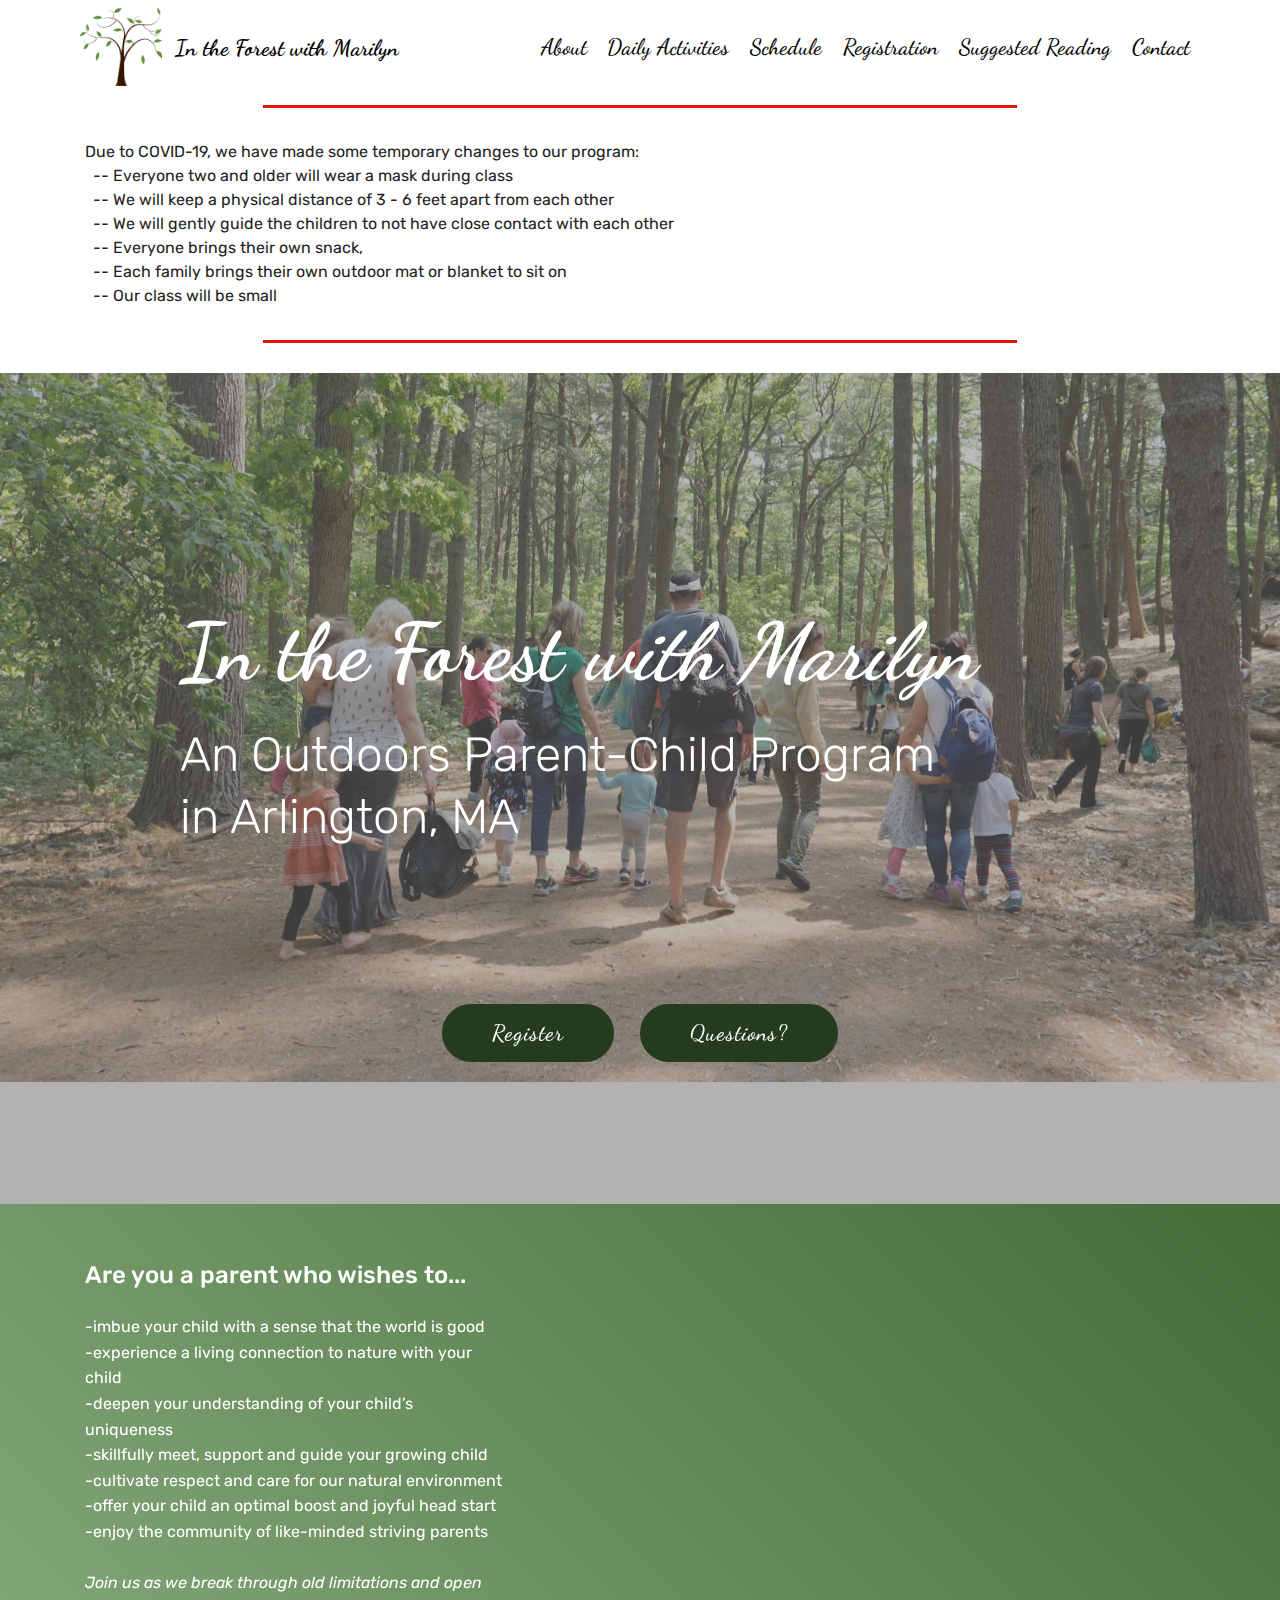
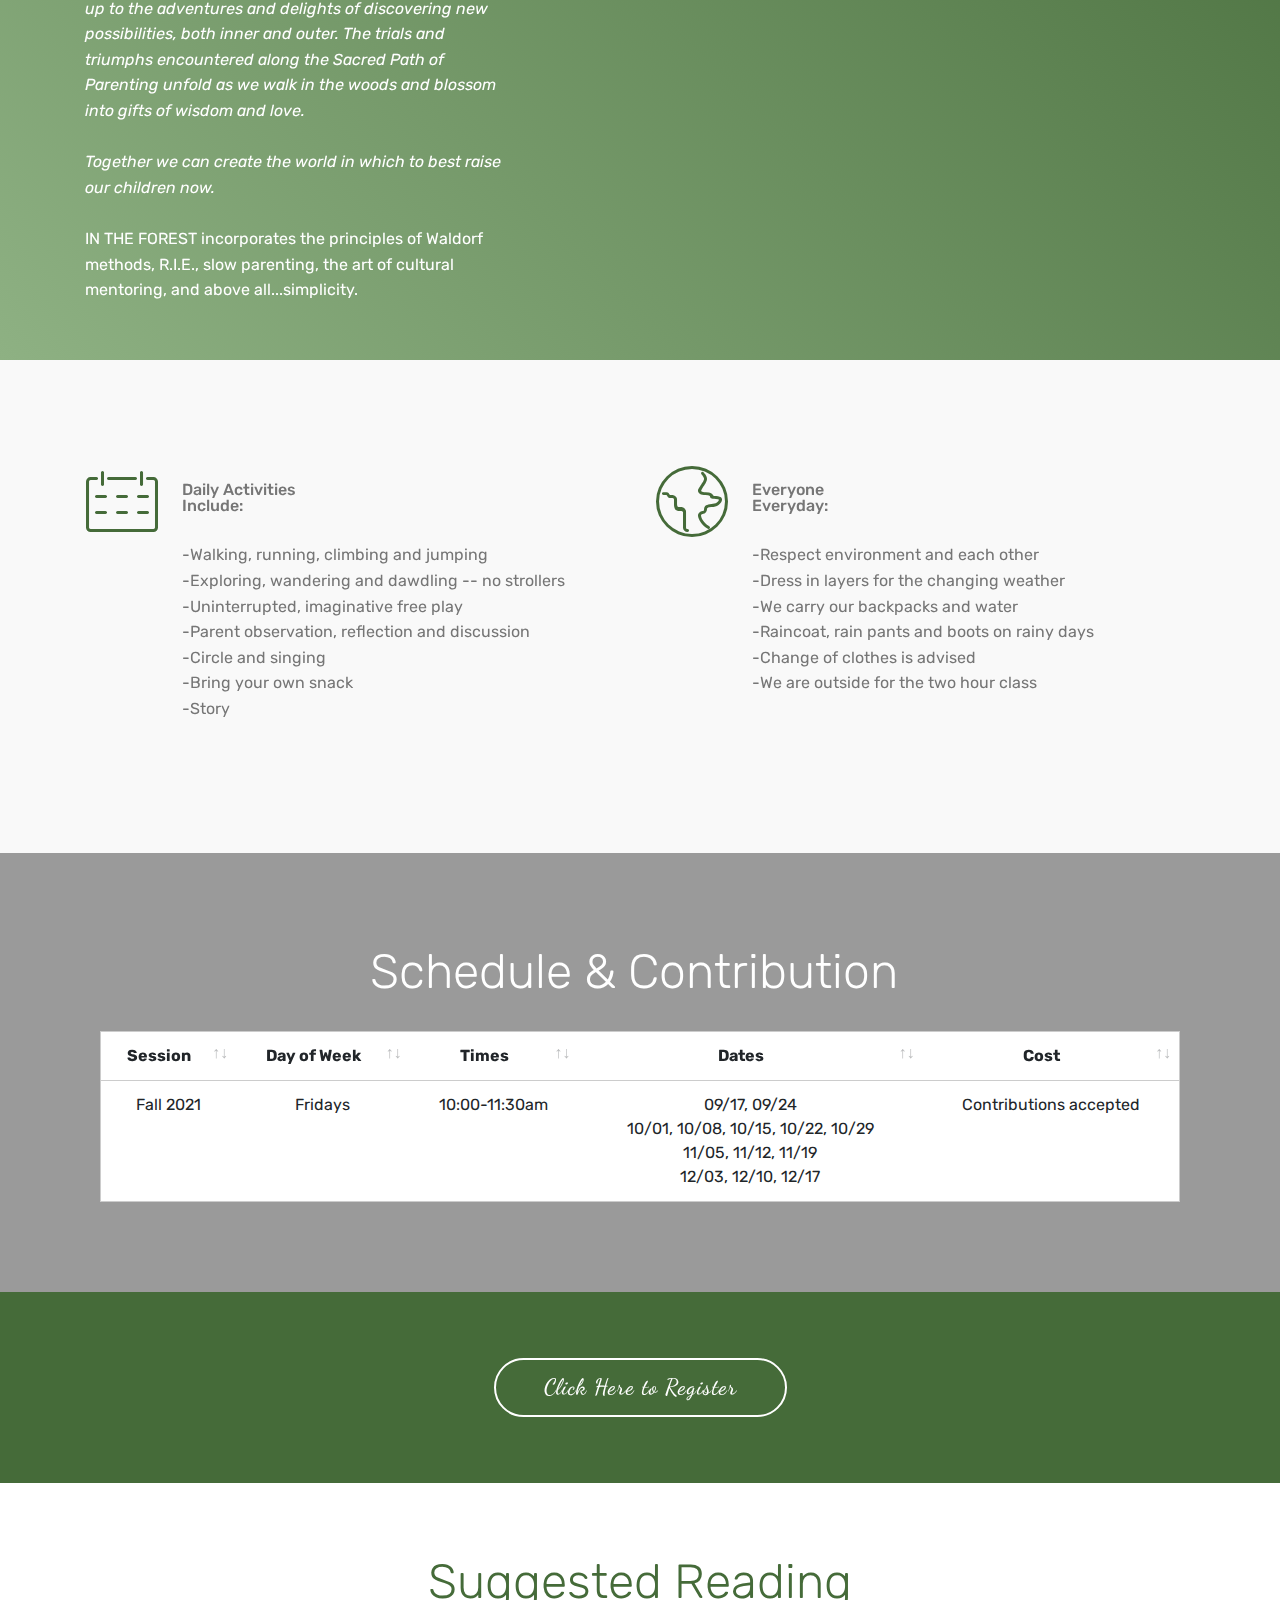
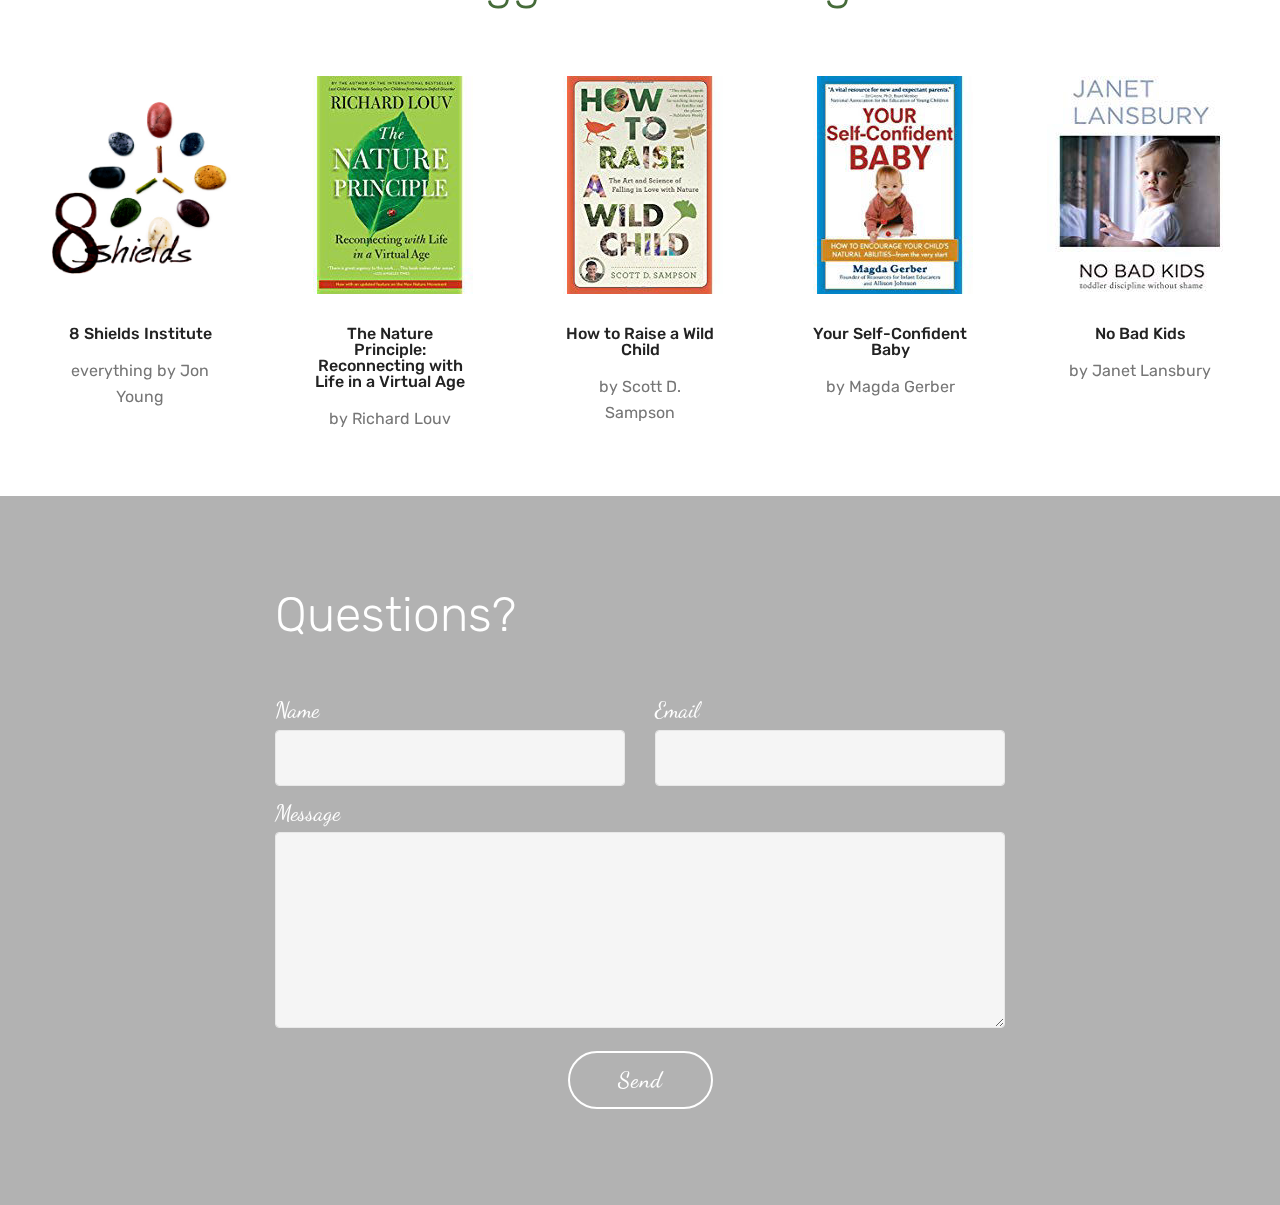
==== index.html @ 96f0786a "Add files via upload" ====
<!DOCTYPE html>
<html  >
<head>
  
  <meta charset="UTF-8">
  <meta http-equiv="X-UA-Compatible" content="IE=edge">
  
  <meta name="viewport" content="width=device-width, initial-scale=1, minimum-scale=1">
  <link rel="shortcut icon" href="assets/images/family-tree-drawing-free-59-198x189.png" type="image/x-icon">
  <meta name="description" content="">
  
  
  <title>In the Forest with Marilyn</title>
  <link rel="stylesheet" href="assets/web/assets/mobirise-icons/mobirise-icons.css">
  <link rel="stylesheet" href="assets/bootstrap/css/bootstrap.min.css">
  <link rel="stylesheet" href="assets/bootstrap/css/bootstrap-grid.min.css">
  <link rel="stylesheet" href="assets/bootstrap/css/bootstrap-reboot.min.css">
  <link rel="stylesheet" href="assets/tether/tether.min.css">
  <link rel="stylesheet" href="assets/dropdown/css/style.css">
  <link rel="stylesheet" href="assets/datatables/data-tables.bootstrap4.min.css">
  <link rel="stylesheet" href="assets/theme/css/style.css">
  <link rel="stylesheet" href="assets/recaptcha.css">
  <link rel="preload" as="style" href="assets/mobirise/css/mbr-additional.css"><link rel="stylesheet" href="assets/mobirise/css/mbr-additional.css" type="text/css">
  
  
  
  
</head>
<body>
  
  <section class="menu cid-r0m2Ks6TUs" once="menu" id="menu2-6">

    

    <nav class="navbar navbar-expand beta-menu navbar-dropdown align-items-center navbar-fixed-top navbar-toggleable-sm">
        <button class="navbar-toggler navbar-toggler-right" type="button" data-toggle="collapse" data-target="#navbarSupportedContent" aria-controls="navbarSupportedContent" aria-expanded="false" aria-label="Toggle navigation">
            <div class="hamburger">
                <span></span>
                <span></span>
                <span></span>
                <span></span>
            </div>
        </button>
        <div class="menu-logo">
            <div class="navbar-brand">
                <span class="navbar-logo">
                    <a href="#top">
                        <img src="assets/images/family-tree-drawing-free-59-198x189.png" alt="" title="" style="height: 4.9rem;">
                    </a>
                </span>
                <span class="navbar-caption-wrap"><a class="navbar-caption text-black display-4" href="index.html#header2-5">In the Forest with Marilyn</a></span>
            </div>
        </div>
        <div class="collapse navbar-collapse" id="navbarSupportedContent">
            <ul class="navbar-nav nav-dropdown nav-right" data-app-modern-menu="true"><li class="nav-item">
                    <a class="nav-link link text-black display-4" href="index.html#header7-4">About</a>
                </li><li class="nav-item">
                    <a class="nav-link link text-black display-4" href="index.html#features9-7">
                        Daily Activities</a>
                </li>
                <li class="nav-item"><a class="nav-link link text-black display-4" href="index.html#table1-9">
                        Schedule</a></li><li class="nav-item"><a class="nav-link link text-black display-4" href="index.html#content8-r">
                        Registration</a></li><li class="nav-item"><a class="nav-link link text-black display-4" href="index.html#content4-e">
                        Suggested Reading</a></li><li class="nav-item"><a class="nav-link link text-black display-4" href="index.html#form1-n">
                        Contact</a></li></ul>
            
        </div>
    </nav>
</section>

<section class="mbr-section article content9 cid-saTGvh9Hpk" id="content9-s">
    
     

    <div class="container">
        <div class="inner-container" style="width: 100%;">
            <hr class="line" style="width: 68%;">
            <div class="section-text align-center mbr-fonts-style display-7">Due to COVID-19, we have made some temporary changes to our program:<br>&nbsp; --  Everyone two and older will wear a mask during class
<div>&nbsp; --  We will keep a physical distance of 3 - 6 feet apart from each other  
</div><div>&nbsp; --  We will gently guide the children to not have close contact with each other  
</div><div>&nbsp; --  Everyone brings their own snack, 
</div><div>&nbsp; --  Each family brings their own outdoor mat or blanket to sit on  
</div><div>&nbsp; --  Our class will be small</div></div>
            <hr class="line" style="width: 68%;">
        </div>
        </div>
</section>

<section class="cid-r0lXDXbRIR mbr-parallax-background" id="header2-5">

    

    <div class="mbr-overlay" style="opacity: 0.5; background-color: rgb(118, 118, 118);"></div>

    <div class="container align-center">
        <div class="row justify-content-md-center">
            <div class="mbr-white col-md-10">
                <h1 class="mbr-section-title mbr-bold pb-3 mbr-fonts-style display-1"><br>In the Forest&nbsp;<em>with Marilyn</em><br></h1>
                <h3 class="mbr-section-subtitle align-center mbr-light pb-3 mbr-fonts-style display-2">An Outdoors Parent-Child Program <br>in Arlington, MA<br><br><br></h3>
                
                <div class="mbr-section-btn"><a class="btn btn-md btn-primary display-4" href="https://docs.google.com/forms/d/e/1FAIpQLSd5VmM6h-xQZZIovlfaebs212txHcaAUNZ7SJPpXG4vGYgAEg/viewform?usp=sf_link" target="_blank">Register</a>
                    <a class="btn btn-md btn-primary display-4" href="index.html#form1-n">Questions?</a></div>
            </div>
        </div>
    </div>
    
</section>

<section class="header7 cid-r0lXoWzpim" id="header7-4">

    

    

    <div class="container">
        <div class="media-container-row">

            <div class="media-content align-right">
                <h1 class="mbr-section-title mbr-white pb-3 mbr-fonts-style display-5"><br><br>Are you a parent who wishes to...</h1>
                <div class="mbr-section-text mbr-white pb-3">
                    <p class="mbr-text mbr-fonts-style display-7">-imbue your child with a sense that the world is good
<br>-experience a living connection to nature with your child
<br>-deepen your understanding of your child’s uniqueness
<br>-skillfully meet, support and guide your growing child
<br>-cultivate respect and care for our natural environment
<br>-offer your child an optimal boost and joyful head start
<br>-enjoy the community of like-minded striving parents<br><br><em>Join us as we break through old limitations and open up to the adventures and delights of discovering new possibilities, both inner and outer. The trials and triumphs encountered along the Sacred Path of Parenting unfold as we walk in the woods and blossom into gifts of wisdom and love. 
<br>
<br>Together we can create the world in which to best raise our children now.&nbsp;</em><br><br>IN THE FOREST incorporates the principles of Waldorf methods, R.I.E., slow parenting, the art of cultural mentoring,  and above all...simplicity.<br><br></p>
                </div>
                
            </div>

            <div class="mbr-figure" style="width: 155%;"><iframe class="mbr-embedded-video" src="https://www.youtube.com/embed/XZRniB49FaQ?rel=0&amp;amp;showinfo=0&amp;autoplay=1&amp;loop=1&amp;playlist=XZRniB49FaQ" width="1280" height="720" frameborder="0" allowfullscreen></iframe></div>

        </div>
    </div>
</section>

<section class="features9 cid-r0mafKrfVy" id="features9-7">

    

    
    <div class="container">
        <div class="row justify-content-center">
            <div class="card p-3 col-12 col-md-6">
                <div class="media-container-row">
                    <div class="card-img pr-2">
                        <span class="mbr-iconfont mbri-calendar" style="color: rgb(69, 107, 57); fill: rgb(69, 107, 57);"></span>
                    </div>
                    <div class="card-box">
                        <h4 class="card-title py-3 mbr-fonts-style display-7"><p>Daily Activities Include:&nbsp;&nbsp;&nbsp;&nbsp;&nbsp;&nbsp;&nbsp;&nbsp;&nbsp;&nbsp;&nbsp;&nbsp;&nbsp;&nbsp;&nbsp;&nbsp;&nbsp;&nbsp;&nbsp;&nbsp;&nbsp;&nbsp;&nbsp;&nbsp;&nbsp;&nbsp;&nbsp;&nbsp;&nbsp;&nbsp;&nbsp;&nbsp;&nbsp;&nbsp;&nbsp;&nbsp;&nbsp;&nbsp;&nbsp;&nbsp;&nbsp;&nbsp;&nbsp;&nbsp;&nbsp;&nbsp;&nbsp;&nbsp;&nbsp;&nbsp;&nbsp;&nbsp;&nbsp;&nbsp;&nbsp;&nbsp;&nbsp;&nbsp;&nbsp;&nbsp;&nbsp;&nbsp;&nbsp;&nbsp;&nbsp;&nbsp;&nbsp;&nbsp;&nbsp; &nbsp;</p></h4>
                        <p class="mbr-text mbr-fonts-style display-7">-Walking, running, climbing and jumping<br>-Exploring, wandering and dawdling -- no strollers<br>-Uninterrupted, imaginative free play<br>-Parent observation, reflection and discussion<br>-Circle and singing<br>-Bring your own snack<br>-Story<br><br></p>
                    </div>
                </div>
            </div>

            <div class="card p-3 col-12 col-md-6">
                <div class="media-container-row">
                    <div class="card-img pr-2">
                        <span class="mbr-iconfont mbri-globe" style="color: rgb(69, 107, 57); fill: rgb(69, 107, 57);"></span>
                    </div>
                    <div class="card-box">
                        <h4 class="card-title py-3 mbr-fonts-style display-7"><p>Everyone Everyday:&nbsp;&nbsp;&nbsp;&nbsp;&nbsp;&nbsp;&nbsp;&nbsp;&nbsp;&nbsp;&nbsp;&nbsp;&nbsp;&nbsp;&nbsp;&nbsp;&nbsp;&nbsp;&nbsp;&nbsp;&nbsp;&nbsp;&nbsp;&nbsp;&nbsp;&nbsp;&nbsp;&nbsp;&nbsp;&nbsp;&nbsp;&nbsp;&nbsp;&nbsp;&nbsp;&nbsp;&nbsp;&nbsp;&nbsp;&nbsp;&nbsp;&nbsp;&nbsp;&nbsp;&nbsp;&nbsp;&nbsp;&nbsp;&nbsp;&nbsp;&nbsp;&nbsp;&nbsp;&nbsp;&nbsp;&nbsp;&nbsp;&nbsp;&nbsp;&nbsp;&nbsp;&nbsp;&nbsp;&nbsp;&nbsp;&nbsp;&nbsp;&nbsp;&nbsp;&nbsp;&nbsp;&nbsp;&nbsp;&nbsp;&nbsp;&nbsp;</p></h4>
                        <p class="mbr-text mbr-fonts-style display-7">
                           -Respect environment and each other<br>-Dress in layers for the changing weather<br>-We carry our backpacks and water<br>-Raincoat, rain pants and boots on rainy days<br>-Change of clothes is advised<br>-We are outside for the two hour class</p>
                    </div>
                </div>
            </div>

            

            
        </div>
    </div>
</section>

<section class="section-table cid-r0mP6J5BH6 mbr-parallax-background" id="table1-9">

  
  <div class="mbr-overlay" style="opacity: 0.7; background-color: rgb(118, 118, 118);">
  </div>
  <div class="container container-table">
      <h2 class="mbr-section-title mbr-fonts-style align-center pb-3 display-2">
          Schedule &amp; Contribution&nbsp;</h2>
      
      <div class="table-wrapper">
        <div class="container">
          
        </div>

        <div class="container scroll">
          <table class="table" cellspacing="0">
            <thead>
              <tr class="table-heads ">
                  
                  
                  
                  
              <th class="head-item mbr-fonts-style display-7">
                      Session</th><th class="head-item mbr-fonts-style display-7">
                      Day of Week</th><th class="head-item mbr-fonts-style display-7">
                      Times</th><th class="head-item mbr-fonts-style display-7">Dates</th><th class="head-item mbr-fonts-style display-7">Cost</th></tr>
            </thead>

            <tbody>
              
              
              
              
            <tr> 
                
                
                
                
              <td class="body-item mbr-fonts-style display-7">Fall 2021</td><td class="body-item mbr-fonts-style display-7">Fridays</td><td class="body-item mbr-fonts-style display-7">10:00-11:30am</td><td class="body-item mbr-fonts-style display-7">09/17, 09/24<br>10/01, 10/08, 10/15, 10/22, 10/29<br>11/05, 11/12, 11/19<br>12/03, 12/10, 12/17</td><td class="body-item mbr-fonts-style display-7">Contributions accepted</td></tr></tbody>
          </table>
        </div>
        <div class="container table-info-container">
          
        </div>
      </div>
    </div>
</section>

<section class="mbr-section content8 cid-r22i0vT845" id="content8-r">

    

    <div class="container">
        <div class="media-container-row title">
            <div class="col-12 col-md-8">
                <div class="mbr-section-btn align-center"><a class="btn btn-white-outline display-4" href="https://docs.google.com/forms/d/e/1FAIpQLSd5VmM6h-xQZZIovlfaebs212txHcaAUNZ7SJPpXG4vGYgAEg/viewform?usp=sf_link" target="_blank">Click Here to Register</a></div>
            </div>
        </div>
    </div>
</section>

<section class="mbr-section content4 cid-r0mTLFeQvF" id="content4-e">

    

    <div class="container">
        <div class="media-container-row">
            <div class="title col-12 col-md-8">
                <h2 class="align-center pb-3 mbr-fonts-style display-2">Suggested Reading</h2>
                
                
            </div>
        </div>
    </div>
</section>

<section class="features17 cid-r0mYZhujDA" id="features17-l">
    
    

    
    <div class="container-fluid">
        <div class="media-container-row">
            <div class="card p-3 col-12 col-md-6 my-col">
                <div class="card-wrapper">
                    <div class="card-img">
                        <a href="http://8shields.org/" target="_blank"><img src="assets/images/header-logo-500x500.png" alt="" title=""></a>
                    </div>
                    <div class="card-box">
                        <h4 class="card-title pb-3 mbr-fonts-style display-7">8 Shields Institute</h4>
                        <p class="mbr-text mbr-fonts-style display-7">
                            everything by Jon Young</p>
                    </div>
                </div>
            </div>

            <div class="card p-3 col-12 col-md-6 my-col">
                <div class="card-wrapper">
                    <div class="card-img">
                        <a href="http://richardlouv.com/books/nature-principle/" target="_blank"><img src="assets/images/51xhiap-zdl.-ac-us218-218x218.jpg" alt="" title=""></a>
                    </div>
                    <div class="card-box">
                        <h4 class="card-title pb-3 mbr-fonts-style display-7">
                            The Nature Principle:<br>Reconnecting with Life in a Virtual Age</h4>
                        <p class="mbr-text mbr-fonts-style display-7">
                            by Richard Louv</p>
                    </div>
                </div>
            </div>

            <div class="card p-3 col-12 col-md-6 my-col">
                <div class="card-wrapper">
                    <div class="card-img">
                        <a href="https://www.goodreads.com/book/show/22749747-how-to-raise-a-wild-child" target="_blank"><img src="assets/images/51wr5dzkmnl.-ac-us218-218x218.jpg" alt="" title=""></a>
                    </div>
                    <div class="card-box">
                        <h4 class="card-title pb-3 mbr-fonts-style display-7">
                            How to Raise a Wild Child</h4>
                        <p class="mbr-text mbr-fonts-style display-7">
                            by Scott D. Sampson</p>
                    </div>
                </div>
            </div>

            <div class="card p-3 col-12 col-md-6 my-col">
                <div class="card-wrapper">
                    <div class="card-img">
                        <a href="https://www.rie.org/product/your-self-confident-baby-how-to-encourage-your-childs-natural-abilities-from-the-very-start/" target="_blank"><img src="assets/images/51bouk-ey8l.-ac-us218-218x218.jpg" alt="" title=""></a>
                    </div>
                    <div class="card-box">
                        <h4 class="card-title pb-3 mbr-fonts-style display-7">
                            Your Self-Confident Baby</h4>
                        <p class="mbr-text mbr-fonts-style display-7">
                           by Magda Gerber</p>
                    </div>
                </div>
            </div>
            <div class="card p-3 col-12 col-md-6 my-col">
                <div class="card-wrapper">
                    <div class="card-img">
                        <a href="http://www.janetlansbury.com/2010/04/no-bad-kids-toddler-discipline-without-shame-9-guidelines/" target="_blank"><img src="assets/images/41rp5e0r1ml.-ac-us218-218x218.jpg" alt="" title=""></a>
                    </div>
                    <div class="card-box">
                        <h4 class="card-title pb-3 mbr-fonts-style display-7">
                            No Bad Kids</h4>
                        <p class="mbr-text mbr-fonts-style display-7">
                            by Janet Lansbury</p>
                    </div>
                </div>
            </div>
            
        </div>
    </div>
</section>

<section class="mbr-section form1 cid-r22dreHaRL mbr-parallax-background" id="form1-n">

    

    <div class="mbr-overlay" style="opacity: 0.5; background-color: rgb(118, 118, 118);">
    </div>
    <div class="container">
        <div class="row justify-content-center">
            <div class="title col-12 col-lg-8">
                <h2 class="mbr-section-title align-center pb-3 mbr-fonts-style display-2">
                    Questions?</h2>
                
            </div>
        </div>
    </div>
    <div class="container">
        <div class="row justify-content-center">
            <div class="media-container-column col-lg-8" data-form-type="formoid">
                    <div data-form-alert="" hidden="">Thank you for contacting Marilyn.</div>
            
                    <form class="mbr-form" action="https://mobirise.eu/" method="post" data-form-title="Mobirise Form"><input type="hidden" name="email" data-form-email="true" value="p4G4/qpEVb8lpiNwyQ/cCHZqti5VTKUPSyp/DPWIDSX3qzLuxw6HsWqzxXMj/yCXNDGiqaUXRxaE4ezShjiAf6i2ldT0ZDPwNl4FyBORn2iiNmUxsAcewFw7+uE3q1no.kEEqNKOdBQsut/vPkF0an4uJRUcR6pQ8q0lPxV0c9No7XvzbddCCXNuIING34XDOGqpArch+ldWq6I8Bj9sZhi9w5Sx+Xjscc8/UcCKeCGEYPmK8rXFlg7s/lbPDfRBu">
                        <div class="row row-sm-offset">
                            <div class="col-md-4 multi-horizontal" data-for="name">
                                <div class="form-group">
                                    <label class="form-control-label mbr-fonts-style display-4" for="name-form1-n">Name</label>
                                    <input type="text" class="form-control" name="name" data-form-field="Name" required="" id="name-form1-n">
                                </div>
                            </div>
                            <div class="col-md-4 multi-horizontal" data-for="email">
                                <div class="form-group">
                                    <label class="form-control-label mbr-fonts-style display-4" for="email-form1-n">Email</label>
                                    <input type="email" class="form-control" name="email" data-form-field="Email" required="" id="email-form1-n">
                                </div>
                            </div>
                            
                        </div>
                        <div class="form-group" data-for="message">
                            <label class="form-control-label mbr-fonts-style display-4" for="message-form1-n">Message</label>
                            <textarea type="text" class="form-control" name="message" rows="7" data-form-field="Message" id="message-form1-n"></textarea>
                        </div>
            
                        <span class="input-group-btn"><button href="" type="submit" class="btn btn-form btn-white-outline display-4">Send</button></span>
                    </form>
            </div>
        </div>
    </div>
</section>


<script src="assets/web/assets/jquery/jquery.min.js"></script>
  <script src="assets/popper/popper.min.js"></script>
  <script src="assets/bootstrap/js/bootstrap.min.js"></script>
  <script src="assets/tether/tether.min.js"></script>
  <script src="assets/smoothscroll/smooth-scroll.js"></script>
  <script src="assets/dropdown/js/nav-dropdown.js"></script>
  <script src="assets/dropdown/js/navbar-dropdown.js"></script>
  <script src="assets/touchswipe/jquery.touch-swipe.min.js"></script>
  <script src="assets/parallax/jarallax.min.js"></script>
  <script src="assets/datatables/jquery.data-tables.min.js"></script>
  <script src="assets/datatables/data-tables.bootstrap4.min.js"></script>
  <script src="assets/theme/js/script.js"></script>
  <script src="assets/formoid.min.js"></script>
  
  
  
</body>
</html>
---- assets/web/assets/mobirise-icons/mobirise-icons.css ----
@font-face {
  font-family: 'MobiriseIcons';
  src:  url('mobirise-icons.eot?spat4u');
  src:  url('mobirise-icons.eot?spat4u#iefix') format('embedded-opentype'),
    url('mobirise-icons.ttf?spat4u') format('truetype'),
    url('mobirise-icons.woff?spat4u') format('woff'),
    url('mobirise-icons.svg?spat4u#MobiriseIcons') format('svg');
  font-weight: normal;
  font-style: normal;
  font-display: swap;
}

[class^="mbri-"], [class*=" mbri-"] {
  /* use !important to prevent issues with browser extensions that change fonts */
  font-family: MobiriseIcons !important;
  speak: none;
  font-style: normal;
  font-weight: normal;
  font-variant: normal;
  text-transform: none;
  line-height: 1;

  /* Better Font Rendering =========== */
  -webkit-font-smoothing: antialiased;
  -moz-osx-font-smoothing: grayscale;
}

.mbri-add-submenu:before {
  content: "\e900";
}
.mbri-alert:before {
  content: "\e901";
}
.mbri-align-center:before {
  content: "\e902";
}
.mbri-align-justify:before {
  content: "\e903";
}
.mbri-align-left:before {
  content: "\e904";
}
.mbri-align-right:before {
  content: "\e905";
}
.mbri-android:before {
  content: "\e906";
}
.mbri-apple:before {
  content: "\e907";
}
.mbri-arrow-down:before {
  content: "\e908";
}
.mbri-arrow-next:before {
  content: "\e909";
}
.mbri-arrow-prev:before {
  content: "\e90a";
}
.mbri-arrow-up:before {
  content: "\e90b";
}
.mbri-bold:before {
  content: "\e90c";
}
.mbri-bookmark:before {
  content: "\e90d";
}
.mbri-bootstrap:before {
  content: "\e90e";
}
.mbri-briefcase:before {
  content: "\e90f";
}
.mbri-browse:before {
  content: "\e910";
}
.mbri-bulleted-list:before {
  content: "\e911";
}
.mbri-calendar:before {
  content: "\e912";
}
.mbri-camera:before {
  content: "\e913";
}
.mbri-cart-add:before {
  content: "\e914";
}
.mbri-cart-full:before {
  content: "\e915";
}
.mbri-cash:before {
  content: "\e916";
}
.mbri-change-style:before {
  content: "\e917";
}
.mbri-chat:before {
  content: "\e918";
}
.mbri-clock:before {
  content: "\e919";
}
.mbri-close:before {
  content: "\e91a";
}
.mbri-cloud:before {
  content: "\e91b";
}
.mbri-code:before {
  content: "\e91c";
}
.mbri-contact-form:before {
  content: "\e91d";
}
.mbri-credit-card:before {
  content: "\e91e";
}
.mbri-cursor-click:before {
  content: "\e91f";
}
.mbri-cust-feedback:before {
  content: "\e920";
}
.mbri-database:before {
  content: "\e921";
}
.mbri-delivery:before {
  content: "\e922";
}
.mbri-desktop:before {
  content: "\e923";
}
.mbri-devices:before {
  content: "\e924";
}
.mbri-down:before {
  content: "\e925";
}
.mbri-download:before {
  content: "\e989";
}
.mbri-drag-n-drop:before {
  content: "\e927";
}
.mbri-drag-n-drop2:before {
  content: "\e928";
}
.mbri-edit:before {
  content: "\e929";
}
.mbri-edit2:before {
  content: "\e92a";
}
.mbri-error:before {
  content: "\e92b";
}
.mbri-extension:before {
  content: "\e92c";
}
.mbri-features:before {
  content: "\e92d";
}
.mbri-file:before {
  content: "\e92e";
}
.mbri-flag:before {
  content: "\e92f";
}
.mbri-folder:before {
  content: "\e930";
}
.mbri-gift:before {
  content: "\e931";
}
.mbri-github:before {
  content: "\e932";
}
.mbri-globe:before {
  content: "\e933";
}
.mbri-globe-2:before {
  content: "\e934";
}
.mbri-growing-chart:before {
  content: "\e935";
}
.mbri-hearth:before {
  content: "\e936";
}
.mbri-help:before {
  content: "\e937";
}
.mbri-home:before {
  content: "\e938";
}
.mbri-hot-cup:before {
  content: "\e939";
}
.mbri-idea:before {
  content: "\e93a";
}
.mbri-image-gallery:before {
  content: "\e93b";
}
.mbri-image-slider:before {
  content: "\e93c";
}
.mbri-info:before {
  content: "\e93d";
}
.mbri-italic:before {
  content: "\e93e";
}
.mbri-key:before {
  content: "\e93f";
}
.mbri-laptop:before {
  content: "\e940";
}
.mbri-layers:before {
  content: "\e941";
}
.mbri-left-right:before {
  content: "\e942";
}
.mbri-left:before {
  content: "\e943";
}
.mbri-letter:before {
  content: "\e944";
}
.mbri-like:before {
  content: "\e945";
}
.mbri-link:before {
  content: "\e946";
}
.mbri-lock:before {
  content: "\e947";
}
.mbri-login:before {
  content: "\e948";
}
.mbri-logout:before {
  content: "\e949";
}
.mbri-magic-stick:before {
  content: "\e94a";
}
.mbri-map-pin:before {
  content: "\e94b";
}
.mbri-menu:before {
  content: "\e94c";
}
.mbri-mobile:before {
  content: "\e94d";
}
.mbri-mobile2:before {
  content: "\e94e";
}
.mbri-mobirise:before {
  content: "\e94f";
}
.mbri-more-horizontal:before {
  content: "\e950";
}
.mbri-more-vertical:before {
  content: "\e951";
}
.mbri-music:before {
  content: "\e952";
}
.mbri-new-file:before {
  content: "\e953";
}
.mbri-numbered-list:before {
  content: "\e954";
}
.mbri-opened-folder:before {
  content: "\e955";
}
.mbri-pages:before {
  content: "\e956";
}
.mbri-paper-plane:before {
  content: "\e957";
}
.mbri-paperclip:before {
  content: "\e958";
}
.mbri-photo:before {
  content: "\e959";
}
.mbri-photos:before {
  content: "\e95a";
}
.mbri-pin:before {
  content: "\e95b";
}
.mbri-play:before {
  content: "\e95c";
}
.mbri-plus:before {
  content: "\e95d";
}
.mbri-preview:before {
  content: "\e95e";
}
.mbri-print:before {
  content: "\e95f";
}
.mbri-protect:before {
  content: "\e960";
}
.mbri-question:before {
  content: "\e961";
}
.mbri-quote-left:before {
  content: "\e962";
}
.mbri-quote-right:before {
  content: "\e963";
}
.mbri-refresh:before {
  content: "\e964";
}
.mbri-responsive:before {
  content: "\e965";
}
.mbri-right:before {
  content: "\e966";
}
.mbri-rocket:before {
  content: "\e967";
}
.mbri-sad-face:before {
  content: "\e968";
}
.mbri-sale:before {
  content: "\e969";
}
.mbri-save:before {
  content: "\e96a";
}
.mbri-search:before {
  content: "\e96b";
}
.mbri-setting:before {
  content: "\e96c";
}
.mbri-setting2:before {
  content: "\e96d";
}
.mbri-setting3:before {
  content: "\e96e";
}
.mbri-share:before {
  content: "\e96f";
}
.mbri-shopping-bag:before {
  content: "\e970";
}
.mbri-shopping-basket:before {
  content: "\e971";
}
.mbri-shopping-cart:before {
  content: "\e972";
}
.mbri-sites:before {
  content: "\e973";
}
.mbri-smile-face:before {
  content: "\e974";
}
.mbri-speed:before {
  content: "\e975";
}
.mbri-star:before {
  content: "\e976";
}
.mbri-success:before {
  content: "\e977";
}
.mbri-sun:before {
  content: "\e978";
}
.mbri-sun2:before {
  content: "\e979";
}
.mbri-tablet:before {
  content: "\e97a";
}
.mbri-tablet-vertical:before {
  content: "\e97b";
}
.mbri-target:before {
  content: "\e97c";
}
.mbri-timer:before {
  content: "\e97d";
}
.mbri-to-ftp:before {
  content: "\e97e";
}
.mbri-to-local-drive:before {
  content: "\e97f";
}
.mbri-touch-swipe:before {
  content: "\e980";
}
.mbri-touch:before {
  content: "\e981";
}
.mbri-trash:before {
  content: "\e982";
}
.mbri-underline:before {
  content: "\e983";
}
.mbri-unlink:before {
  content: "\e984";
}
.mbri-unlock:before {
  content: "\e985";
}
.mbri-up-down:before {
  content: "\e986";
}
.mbri-up:before {
  content: "\e987";
}
.mbri-update:before {
  content: "\e988";
}
.mbri-upload:before {
 content: "\e926"; 
}
.mbri-user:before {
  content: "\e98a";
}
.mbri-user2:before {
  content: "\e98b";
}
.mbri-users:before {
  content: "\e98c";
}
.mbri-video:before {
  content: "\e98d";
}
.mbri-video-play:before {
  content: "\e98e";
}
.mbri-watch:before {
  content: "\e98f";
}
.mbri-website-theme:before {
  content: "\e990";
}
.mbri-wifi:before {
  content: "\e991";
}
.mbri-windows:before {
  content: "\e992";
}
.mbri-zoom-out:before {
  content: "\e993";
}
.mbri-redo:before {
  content: "\e994";
}
.mbri-undo:before {
  content: "\e995";
}
---- assets/dropdown/css/style.css ----
.navbar-dropdown {
  left: 0;
  padding: 0;
  position: absolute;
  right: 0;
  top: 0;
  transition: all 0.45s ease;
  z-index: 1030;
  background: #282828; }
  .navbar-dropdown .navbar-logo {
    margin-right: 0.8rem;
    transition: margin 0.3s ease-in-out;
    vertical-align: middle; }
    .navbar-dropdown .navbar-logo img {
      height: 3.125rem;
      transition: all 0.3s ease-in-out; }
    .navbar-dropdown .navbar-logo.mbr-iconfont {
      font-size: 3.125rem;
      line-height: 3.125rem; }
  .navbar-dropdown .navbar-caption {
    font-weight: 700;
    white-space: normal;
    vertical-align: -4px;
    line-height: 3.125rem !important; }
    .navbar-dropdown .navbar-caption, .navbar-dropdown .navbar-caption:hover {
      color: inherit;
      text-decoration: none; }
  .navbar-dropdown .mbr-iconfont + .navbar-caption {
    vertical-align: -1px; }
  .navbar-dropdown.navbar-fixed-top {
    position: fixed; }
  .navbar-dropdown .navbar-brand span {
    vertical-align: -4px; }
  .navbar-dropdown.bg-color.transparent {
    background: none; }
  .navbar-dropdown.navbar-short .navbar-brand {
    padding: 0.625rem 0; }
    .navbar-dropdown.navbar-short .navbar-brand span {
      vertical-align: -1px; }
  .navbar-dropdown.navbar-short .navbar-caption {
    line-height: 2.375rem !important;
    vertical-align: -2px; }
  .navbar-dropdown.navbar-short .navbar-logo {
    margin-right: 0.5rem; }
    .navbar-dropdown.navbar-short .navbar-logo img {
      height: 2.375rem; }
    .navbar-dropdown.navbar-short .navbar-logo.mbr-iconfont {
      font-size: 2.375rem;
      line-height: 2.375rem; }
  .navbar-dropdown.navbar-short .mbr-table-cell {
    height: 3.625rem; }
  .navbar-dropdown .navbar-close {
    left: 0.6875rem;
    position: fixed;
    top: 0.75rem;
    z-index: 1000; }
  .navbar-dropdown .hamburger-icon {
    content: "";
    display: inline-block;
    vertical-align: middle;
    width: 16px;
    -webkit-box-shadow: 0 -6px 0 1px #282828,0 0 0 1px #282828,0 6px 0 1px #282828;
    -moz-box-shadow: 0 -6px 0 1px #282828,0 0 0 1px #282828,0 6px 0 1px #282828;
    box-shadow: 0 -6px 0 1px #282828,0 0 0 1px #282828,0 6px 0 1px #282828; }

.dropdown-menu .dropdown-toggle[data-toggle="dropdown-submenu"]::after {
  border-bottom: 0.35em solid transparent;
  border-left: 0.35em solid;
  border-right: 0;
  border-top: 0.35em solid transparent;
  margin-left: 0.3rem; }

.dropdown-menu .dropdown-item:focus {
  outline: 0; }

.nav-dropdown {
  font-size: 0.75rem;
  font-weight: 500;
  height: auto !important; }
  .nav-dropdown .nav-btn {
    padding-left: 1rem; }
  .nav-dropdown .link {
    margin: .667em 1.667em;
    font-weight: 500;
    padding: 0;
    transition: color .2s ease-in-out; }
    .nav-dropdown .link.dropdown-toggle {
      margin-right: 2.583em; }
      .nav-dropdown .link.dropdown-toggle::after {
        margin-left: .25rem;
        border-top: 0.35em solid;
        border-right: 0.35em solid transparent;
        border-left: 0.35em solid transparent;
        border-bottom: 0; }
      .nav-dropdown .link.dropdown-toggle[aria-expanded="true"] {
        margin: 0;
        padding: 0.667em 3.263em  0.667em 1.667em; }
  .nav-dropdown .link::after,
  .nav-dropdown .dropdown-item::after {
    color: inherit; }
  .nav-dropdown .btn {
    font-size: 0.75rem;
    font-weight: 700;
    letter-spacing: 0;
    margin-bottom: 0;
    padding-left: 1.25rem;
    padding-right: 1.25rem; }
  .nav-dropdown .dropdown-menu {
    border-radius: 0;
    border: 0;
    left: 0;
    margin: 0;
    padding-bottom: 1.25rem;
    padding-top: 1.25rem;
    position: relative; }
  .nav-dropdown .dropdown-submenu {
    margin-left: 0.125rem;
    top: 0; }
  .nav-dropdown .dropdown-item {
    font-weight: 500;
    line-height: 2;
    padding: 0.3846em 4.615em 0.3846em 1.5385em;
    position: relative;
    transition: color .2s ease-in-out, background-color .2s ease-in-out; }
    .nav-dropdown .dropdown-item::after {
      margin-top: -0.3077em;
      position: absolute;
      right: 1.1538em;
      top: 50%; }
    .nav-dropdown .dropdown-item:focus, .nav-dropdown .dropdown-item:hover {
      background: none; }

@media (max-width: 767px) {
  .nav-dropdown.navbar-toggleable-sm {
    bottom: 0;
    display: none;
    left: 0;
    overflow-x: hidden;
    position: fixed;
    top: 0;
    transform: translateX(-100%);
    -ms-transform: translateX(-100%);
    -webkit-transform: translateX(-100%);
    width: 18.75rem;
    z-index: 999; } }
.nav-dropdown.navbar-toggleable-xl {
  bottom: 0;
  display: none;
  left: 0;
  overflow-x: hidden;
  position: fixed;
  top: 0;
  transform: translateX(-100%);
  -ms-transform: translateX(-100%);
  -webkit-transform: translateX(-100%);
  width: 18.75rem;
  z-index: 999; }

.nav-dropdown-sm {
  display: block !important;
  overflow-x: hidden;
  overflow: auto;
  padding-top: 3.875rem; }
  .nav-dropdown-sm::after {
    content: "";
    display: block;
    height: 3rem;
    width: 100%; }
  .nav-dropdown-sm.collapse.in ~ .navbar-close {
    display: block !important; }
  .nav-dropdown-sm.collapsing, .nav-dropdown-sm.collapse.in {
    transform: translateX(0);
    -ms-transform: translateX(0);
    -webkit-transform: translateX(0);
    transition: all 0.25s ease-out;
    -webkit-transition: all 0.25s ease-out;
    background: #282828; }
  .nav-dropdown-sm.collapsing[aria-expanded="false"] {
    transform: translateX(-100%);
    -ms-transform: translateX(-100%);
    -webkit-transform: translateX(-100%); }
  .nav-dropdown-sm .nav-item {
    display: block;
    margin-left: 0 !important;
    padding-left: 0; }
  .nav-dropdown-sm .link,
  .nav-dropdown-sm .dropdown-item {
    border-top: 1px dotted rgba(255, 255, 255, 0.1);
    font-size: 0.8125rem;
    line-height: 1.6;
    margin: 0 !important;
    padding: 0.875rem 2.4rem 0.875rem 1.5625rem !important;
    position: relative;
    white-space: normal; }
    .nav-dropdown-sm .link:focus, .nav-dropdown-sm .link:hover,
    .nav-dropdown-sm .dropdown-item:focus,
    .nav-dropdown-sm .dropdown-item:hover {
      background: rgba(0, 0, 0, 0.2) !important;
      color: #c0a375; }
  .nav-dropdown-sm .nav-btn {
    position: relative;
    padding: 1.5625rem 1.5625rem 0 1.5625rem; }
    .nav-dropdown-sm .nav-btn::before {
      border-top: 1px dotted rgba(255, 255, 255, 0.1);
      content: "";
      left: 0;
      position: absolute;
      top: 0;
      width: 100%; }
    .nav-dropdown-sm .nav-btn + .nav-btn {
      padding-top: 0.625rem; }
      .nav-dropdown-sm .nav-btn + .nav-btn::before {
        display: none; }
  .nav-dropdown-sm .btn {
    padding: 0.625rem 0; }
  .nav-dropdown-sm .dropdown-toggle[data-toggle="dropdown-submenu"]::after {
    margin-left: .25rem;
    border-top: 0.35em solid;
    border-right: 0.35em solid transparent;
    border-left: 0.35em solid transparent;
    border-bottom: 0; }
  .nav-dropdown-sm .dropdown-toggle[data-toggle="dropdown-submenu"][aria-expanded="true"]::after {
    border-top: 0;
    border-right: 0.35em solid transparent;
    border-left: 0.35em solid transparent;
    border-bottom: 0.35em solid; }
  .nav-dropdown-sm .dropdown-menu {
    margin: 0;
    padding: 0;
    position: relative;
    top: 0;
    left: 0;
    width: 100%;
    border: 0;
    float: none;
    border-radius: 0;
    background: none; }
  .nav-dropdown-sm .dropdown-submenu {
    left: 100%;
    margin-left: 0.125rem;
    margin-top: -1.25rem;
    top: 0; }

.navbar-toggleable-sm .nav-dropdown .dropdown-menu {
  position: absolute; }

.navbar-toggleable-sm .nav-dropdown .dropdown-submenu {
  left: 100%;
  margin-left: 0.125rem;
  margin-top: -1.25rem;
  top: 0; }

.navbar-toggleable-sm.opened .nav-dropdown .dropdown-menu {
  position: relative; }

.navbar-toggleable-sm.opened .nav-dropdown .dropdown-submenu {
  left: 0;
  margin-left: 00rem;
  margin-top: 0rem;
  top: 0; }

.is-builder .nav-dropdown.collapsing {
  transition: none !important; }

/*# sourceMappingURL=style.css.map */
---- assets/datatables/data-tables.bootstrap4.min.css ----
table.dataTable{clear:both;margin-top:6px !important;margin-bottom:6px !important;max-width:none !important;border-collapse:separate !important}table.dataTable td,table.dataTable th{-webkit-box-sizing:content-box;box-sizing:content-box}table.dataTable td.dataTables_empty,table.dataTable th.dataTables_empty{text-align:center}table.dataTable.nowrap th,table.dataTable.nowrap td{white-space:nowrap}div.dataTables_wrapper div.dataTables_length label{font-weight:normal;text-align:left;white-space:nowrap}div.dataTables_wrapper div.dataTables_length select{width:75px;display:inline-block}div.dataTables_wrapper div.dataTables_filter{text-align:right}div.dataTables_wrapper div.dataTables_filter label{font-weight:normal;white-space:nowrap;text-align:left}div.dataTables_wrapper div.dataTables_filter input{margin-left:0.5em;display:inline-block;width:auto}div.dataTables_wrapper div.dataTables_info{padding-top:0.85em;white-space:nowrap}div.dataTables_wrapper div.dataTables_paginate{margin:0;white-space:nowrap;text-align:right}div.dataTables_wrapper div.dataTables_paginate ul.pagination{margin:2px 0;white-space:nowrap}div.dataTables_wrapper div.dataTables_processing{position:absolute;top:50%;left:50%;width:200px;margin-left:-100px;margin-top:-26px;text-align:center;padding:1em 0}table.dataTable thead>tr>th.sorting_asc,table.dataTable thead>tr>th.sorting_desc,table.dataTable thead>tr>th.sorting,table.dataTable thead>tr>td.sorting_asc,table.dataTable thead>tr>td.sorting_desc,table.dataTable thead>tr>td.sorting{padding-right:30px}table.dataTable thead>tr>th:active,table.dataTable thead>tr>td:active{outline:none}table.dataTable thead .sorting,table.dataTable thead .sorting_asc,table.dataTable thead .sorting_desc,table.dataTable thead .sorting_asc_disabled,table.dataTable thead .sorting_desc_disabled{cursor:pointer;position:relative}table.dataTable thead .sorting:before,table.dataTable thead .sorting:after,table.dataTable thead .sorting_asc:before,table.dataTable thead .sorting_asc:after,table.dataTable thead .sorting_desc:before,table.dataTable thead .sorting_desc:after,table.dataTable thead .sorting_asc_disabled:before,table.dataTable thead .sorting_asc_disabled:after,table.dataTable thead .sorting_desc_disabled:before,table.dataTable thead .sorting_desc_disabled:after{position:absolute;bottom:0.9em;display:block;opacity:0.3}table.dataTable thead .sorting:before,table.dataTable thead .sorting_asc:before,table.dataTable thead .sorting_desc:before,table.dataTable thead .sorting_asc_disabled:before,table.dataTable thead .sorting_desc_disabled:before{right:1em;content:"\2191"}table.dataTable thead .sorting:after,table.dataTable thead .sorting_asc:after,table.dataTable thead .sorting_desc:after,table.dataTable thead .sorting_asc_disabled:after,table.dataTable thead .sorting_desc_disabled:after{right:0.5em;content:"\2193"}table.dataTable thead .sorting_asc:before,table.dataTable thead .sorting_desc:after{opacity:1}table.dataTable thead .sorting_asc_disabled:before,table.dataTable thead .sorting_desc_disabled:after{opacity:0}div.dataTables_scrollHead table.dataTable{margin-bottom:0 !important}div.dataTables_scrollBody table{border-top:none;margin-top:0 !important;margin-bottom:0 !important}div.dataTables_scrollBody table thead .sorting:after,div.dataTables_scrollBody table thead .sorting_asc:after,div.dataTables_scrollBody table thead .sorting_desc:after{display:none}div.dataTables_scrollBody table tbody tr:first-child th,div.dataTables_scrollBody table tbody tr:first-child td{border-top:none}div.dataTables_scrollFoot table{margin-top:0 !important;border-top:none}@media screen and (max-width: 767px){div.dataTables_wrapper div.dataTables_length,div.dataTables_wrapper div.dataTables_filter,div.dataTables_wrapper div.dataTables_info,div.dataTables_wrapper div.dataTables_paginate{text-align:center}}table.dataTable.table-condensed>thead>tr>th{padding-right:20px}table.dataTable.table-condensed .sorting:after,table.dataTable.table-condensed .sorting_asc:after,table.dataTable.table-condensed .sorting_desc:after{top:6px;right:6px}table.table-bordered.dataTable th,table.table-bordered.dataTable td{border-left-width:0}table.table-bordered.dataTable th:last-child,table.table-bordered.dataTable th:last-child,table.table-bordered.dataTable td:last-child,table.table-bordered.dataTable td:last-child{border-right-width:0}table.table-bordered.dataTable tbody th,table.table-bordered.dataTable tbody td{border-bottom-width:0}div.dataTables_scrollHead table.table-bordered{border-bottom-width:0}div.table-responsive>div.dataTables_wrapper>div.row{margin:0}div.table-responsive>div.dataTables_wrapper>div.row>div[class^="col-"]:first-child{padding-left:0}div.table-responsive>div.dataTables_wrapper>div.row>div[class^="col-"]:last-child{padding-right:0}
---- assets/theme/css/style.css ----
/*!
 * Mobirise v4 theme (https://mobirise.com/)
 * Copyright 2017 Mobirise
 */
section {
  background-color: #eeeeee;
}

.form-control:focus {
  box-shadow: none;
}

:focus {
  outline: none;
}

body {
  font-style: normal;
  line-height: 1.5;
}

section,
.container,
.container-fluid {
  position: relative;
  word-wrap: break-word;
}

a.mbr-iconfont:hover {
  text-decoration: none;
}

.article .lead p,
.article .lead ul,
.article .lead ol,
.article .lead pre,
.article .lead blockquote {
  margin-bottom: 0;
}

ul,
ol,
pre,
blockquote {
  margin-bottom: 2.3125rem;
}

pre {
  background: #f4f4f4;
  padding: 10px 24px;
  white-space: pre-wrap;
}

.inactive {
  -webkit-user-select: none;
  -moz-user-select: none;
  -ms-user-select: none;
  user-select: none;
  pointer-events: none;
  -webkit-user-drag: none;
  user-drag: none;
}

.mbr-section__comments .row {
  justify-content: center;
  -webkit-justify-content: center;
}

a {
  font-style: normal;
  font-weight: 400;
  cursor: pointer;
}

a, a:hover {
  text-decoration: none;
}

figure {
  margin-bottom: 0;
}

body {
  color: #232323;
}

h1,
h2,
h3,
h4,
h5,
h6,
.h1,
.h2,
.h3,
.h4,
.h5,
.h6,
.display-1,
.display-2,
.display-3,
.display-4 {
  line-height: 1;
  word-break: break-word;
  word-wrap: break-word;
}

.mbr-section-title {
  font-style: normal;
  line-height: 1.2;
}

.mbr-section-subtitle {
  line-height: 1.3;
}

.mbr-text {
  font-style: normal;
  line-height: 1.6;
}

b,
strong {
  font-weight: bold;
}

blockquote {
  padding: 10px 0 10px 20px;
  position: relative;
  border-left: 2px solid;
  border-color: #ff3366;
}

input:-webkit-autofill, input:-webkit-autofill:hover, input:-webkit-autofill:focus, input:-webkit-autofill:active {
  transition-delay: 9999s;
  transition-property: background-color, color;
}

textarea[type='hidden'] {
  display: none;
}

body {
  position: relative;
}

section {
  background-position: 50% 50%;
  background-repeat: no-repeat;
  background-size: cover;
}

section .mbr-background-video,
section .mbr-background-video-preview {
  position: absolute;
  bottom: 0;
  left: 0;
  right: 0;
  top: 0;
}

.hidden {
  visibility: hidden;
}

.mbr-z-index20 {
  z-index: 20;
}

/*! Base colors */
.mbr-white {
  color: #ffffff;
}

.mbr-black {
  color: #000000;
}

.mbr-bg-white {
  background-color: #ffffff;
}

.mbr-bg-black {
  background-color: #000000;
}

/*! Text-aligns */
.align-left {
  text-align: left;
}

.align-center {
  text-align: center;
}

.align-right {
  text-align: right;
}

@media (max-width: 767px) {
  .align-left,
  .align-center,
  .align-right,
  .mbr-section-btn,
  .mbr-section-title {
    text-align: center;
  }
}

/*! Font-weight  */
.mbr-light {
  font-weight: 300;
}

.mbr-regular {
  font-weight: 400;
}

.mbr-semibold {
  font-weight: 500;
}

.mbr-bold {
  font-weight: 700;
}

/*! Media  */
.media-size-item {
  -moz-flex: 1 1 auto;
  -o-flex: 1 1 auto;
  flex: 1 1 auto;
}

.media-content {
  flex-basis: 100%;
}

.media-container-row {
  display: flex;
  flex-direction: row;
  flex-wrap: wrap;
  justify-content: center;
  align-content: center;
  align-items: start;
}

.media-container-row .media-size-item {
  width: 400px;
}

.media-container-column {
  display: flex;
  flex-direction: column;
  flex-wrap: wrap;
  justify-content: center;
  align-content: center;
  align-items: stretch;
}

.media-container-column > * {
  width: 100%;
}

@media (min-width: 992px) {
  .media-container-row {
    flex-wrap: nowrap;
  }
}

figure {
  overflow: hidden;
}

figure[mbr-media-size] {
  transition: width 0.1s;
}

.mbr-figure img,
.mbr-figure iframe {
  display: block;
  width: 100%;
}

.card {
  background-color: transparent;
  border: none;
}

.card-box {
  width: 100%;
}

.card-img {
  text-align: center;
  flex-shrink: 0;
  -webkit-flex-shrink: 0;
}

.media {
  max-width: 100%;
  margin: 0 auto;
}

.mbr-figure {
  -ms-grid-row-align: center;
  align-self: center;
}

.media-container > div {
  max-width: 100%;
}

.mbr-figure img,
.card-img img {
  width: 100%;
}

@media (max-width: 991px) {
  .media-size-item {
    width: auto !important;
  }
  .media {
    width: auto;
  }
  .mbr-figure {
    width: 100% !important;
  }
}

/*! Buttons */
.btn {
  font-weight: 500;
  border-width: 2px;
  font-style: normal;
  letter-spacing: 1px;
  margin: .4rem .8rem;
  white-space: normal;
  transition: all .3s ease-in-out;
  display: inline-flex;
  align-items: center;
  justify-content: center;
  word-break: break-word;
  -webkit-align-items: center;
  -webkit-justify-content: center;
  display: -webkit-inline-flex;
}

.btn-sm {
  font-weight: 500;
  letter-spacing: 1px;
  transition: all .3s ease-in-out;
}

.btn-md {
  font-weight: 500;
  letter-spacing: 1px;
  margin: .4rem .8rem !important;
  transition: all .3s ease-in-out;
}

.btn-lg {
  font-weight: 500;
  letter-spacing: 1px;
  margin: .4rem .8rem !important;
  transition: all .3s ease-in-out;
}

.mbr-section-btn {
  margin-left: -0.25rem;
  margin-right: -0.25rem;
  font-size: 0;
}

nav .mbr-section-btn {
  margin-left: 0rem;
  margin-right: 0rem;
}

.btn-form {
  border-radius: 0;
}

.btn-form:hover {
  cursor: pointer;
}

/*! Btn icon margin */
.btn .mbr-iconfont,
.btn.btn-sm .mbr-iconfont {
  cursor: pointer;
  margin-right: 0.5rem;
}

.btn.btn-md .mbr-iconfont,
.btn.btn-md .mbr-iconfont {
  margin-right: 0.8rem;
}

.mbr-regular {
  font-weight: 400;
}

.mbr-semibold {
  font-weight: 500;
}

.mbr-bold {
  font-weight: 700;
}

[type='submit'] {
  -webkit-appearance: none;
}

/*! Full-screen */
.mbr-fullscreen .mbr-overlay {
  min-height: 100vh;
}

.mbr-fullscreen {
  display: flex;
  display: -moz-flex;
  display: -ms-flex;
  display: -o-flex;
  align-items: center;
  -webkit-align-items: center;
  min-height: 100vh;
  padding-top: 3rem;
  padding-bottom: 3rem;
}

/*! Map */
.map {
  height: 25rem;
  position: relative;
}

.map iframe {
  width: 100%;
  height: 100%;
}

.mbr-overlay {
  background-color: #000;
  bottom: 0;
  left: 0;
  opacity: .5;
  position: absolute;
  right: 0;
  top: 0;
  z-index: 0;
  pointer-events: none;
}

/* Form */
blockquote {
  font-style: italic;
  padding: 10px 0 10px 20px;
  font-size: 1.09rem;
  position: relative;
  border-width: 3px;
}

.form-control {
  background-color: #f5f5f5;
  box-shadow: none;
  color: #565656;
  line-height: 1.43;
  min-height: 3.5em;
  padding: 1.07em .5em;
}

.form-control, .form-control:focus {
  border: 1px solid #e8e8e8;
}

.form-active .form-control:invalid {
  border-color: red;
}

.form-control-label {
  position: relative;
  cursor: pointer;
  margin-bottom: .357em;
  padding: 0;
}

.alert {
  color: #ffffff;
  border-radius: 0;
  border: 0;
  font-size: .875rem;
  line-height: 1.5;
  margin-bottom: 1.875rem;
  padding: 1.25rem;
  position: relative;
}

.alert.alert-form::after {
  background-color: inherit;
  bottom: -7px;
  content: "";
  display: block;
  height: 14px;
  left: 50%;
  margin-left: -7px;
  position: absolute;
  transform: rotate(45deg);
  width: 14px;
  -webkit-transform: rotate(45deg);
}

.form-asterisk {
  font-family: initial;
  position: absolute;
  top: -2px;
  font-weight: normal;
}

/*! Scroll to top arrow */
#scrollToTop a i:before {
  content: '';
  position: absolute;
  height: 40%;
  top: 25%;
  background: #fff;
  width: 2px;
  left: calc(50% - 1px);
}

#scrollToTop a i:after {
  content: '';
  position: absolute;
  display: block;
  border-top: 2px solid #fff;
  border-right: 2px solid #fff;
  width: 40%;
  height: 40%;
  left: 30%;
  bottom: 30%;
  transform: rotate(135deg);
  -webkit-transform: rotate(135deg);
}

.mbr-arrow-up {
  bottom: 25px;
  right: 90px;
  position: fixed;
  text-align: right;
  z-index: 5000;
  color: #ffffff;
  font-size: 32px;
  transform: rotate(180deg);
  -webkit-transform: rotate(180deg);
}

.mbr-arrow-up a {
  background: rgba(0, 0, 0, 0.2);
  border-radius: 3px;
  color: #fff;
  display: inline-block;
  height: 60px;
  width: 60px;
  outline-style: none !important;
  position: relative;
  text-decoration: none;
  transition: all 0.3s ease-in-out;
  cursor: pointer;
  text-align: center;
}

.mbr-arrow-up a:hover {
  background-color: rgba(0, 0, 0, 0.4);
}

.mbr-arrow-up a i {
  line-height: 60px;
}

.mbr-arrow-up-icon {
  display: block;
  color: #fff;
}

.mbr-arrow-up-icon::before {
  content: '\203a';
  display: inline-block;
  font-family: serif;
  font-size: 32px;
  line-height: 1;
  font-style: normal;
  position: relative;
  top: 6px;
  left: -4px;
  -webkit-transform: rotate(-90deg);
  transform: rotate(-90deg);
}

/*! Arrow Down */
.mbr-arrow {
  position: absolute;
  bottom: 45px;
  left: 50%;
  width: 60px;
  height: 60px;
  cursor: pointer;
  background-color: rgba(80, 80, 80, 0.5);
  border-radius: 50%;
  -webkit-transform: translateX(-50%);
  transform: translateX(-50%);
}

.mbr-arrow > a {
  display: inline-block;
  text-decoration: none;
  outline-style: none;
  -webkit-animation: arrowdown 1.7s ease-in-out infinite;
  animation: arrowdown 1.7s ease-in-out infinite;
}

.mbr-arrow > a > i {
  position: absolute;
  top: -2px;
  left: 15px;
  font-size: 2rem;
}

@keyframes arrowdown {
  0% {
    transform: translateY(0px);
    -webkit-transform: translateY(0px);
  }
  50% {
    transform: translateY(-5px);
    -webkit-transform: translateY(-5px);
  }
  100% {
    transform: translateY(0px);
    -webkit-transform: translateY(0px);
  }
}

@-webkit-keyframes arrowdown {
  0% {
    transform: translateY(0px);
    -webkit-transform: translateY(0px);
  }
  50% {
    transform: translateY(-5px);
    -webkit-transform: translateY(-5px);
  }
  100% {
    transform: translateY(0px);
    -webkit-transform: translateY(0px);
  }
}

@media (max-width: 500px) {
  .mbr-arrow-up {
    left: 50%;
    right: auto;
    transform: translateX(-50%) rotate(180deg);
    -webkit-transform: translateX(-50%) rotate(180deg);
  }
}

/*Gradients animation*/
@keyframes gradient-animation {
  from {
    background-position: 0% 100%;
    -webkit-animation-timing-function: ease-in-out;
            animation-timing-function: ease-in-out;
  }
  to {
    background-position: 100% 0%;
    -webkit-animation-timing-function: ease-in-out;
            animation-timing-function: ease-in-out;
  }
}

@-webkit-keyframes gradient-animation {
  from {
    background-position: 0% 100%;
    -webkit-animation-timing-function: ease-in-out;
            animation-timing-function: ease-in-out;
  }
  to {
    background-position: 100% 0%;
    -webkit-animation-timing-function: ease-in-out;
            animation-timing-function: ease-in-out;
  }
}

.bg-gradient {
  background-size: 200% 200%;
  animation: gradient-animation 5s infinite alternate;
  -webkit-animation: gradient-animation 5s infinite alternate;
}

.menu .navbar-brand {
  display: -webkit-flex;
}

.menu .navbar-brand span {
  display: flex;
  display: -webkit-flex;
}

.menu .navbar-brand .navbar-caption-wrap {
  display: -webkit-flex;
}

.menu .navbar-brand .navbar-logo img {
  display: -webkit-flex;
}

@media (min-width: 768px) and (max-width: 1023px) {
  .menu .navbar-toggleable-sm .navbar-nav {
    display: -ms-flexbox;
  }
}

@media (max-width: 1023px) {
  .menu .navbar-collapse {
    max-height: 93.5vh;
  }
  .menu .navbar-collapse.show {
    overflow: auto;
  }
}

@media (min-width: 1024px) {
  .menu .navbar-nav.nav-dropdown {
    display: -webkit-flex;
  }
  .menu .navbar-toggleable-sm .navbar-collapse {
    display: -webkit-flex !important;
  }
  .menu .collapsed .navbar-collapse {
    max-height: 93.5vh;
  }
  .menu .collapsed .navbar-collapse.show {
    overflow: auto;
  }
}

@media (max-width: 767px) {
  .menu .navbar-collapse {
    max-height: 80vh;
  }
}

/* Others*/
.note-check a[data-value=Rubik] {
  font-style: normal;
}

.mbr-arrow a {
  color: #ffffff;
}

@media (max-width: 767px) {
  .mbr-arrow {
    display: none;
  }
}

.navbar {
  display: -webkit-flex;
  -webkit-flex-wrap: wrap;
  -webkit-align-items: center;
  -webkit-justify-content: space-between;
}

.navbar-collapse {
  -webkit-flex-basis: 100%;
  -webkit-flex-grow: 1;
  -webkit-align-items: center;
}

.nav-dropdown .link {
  padding: 0.667em 1.667em !important;
  margin: 0 !important;
}

.nav {
  display: -webkit-flex;
  -webkit-flex-wrap: wrap;
}

.row {
  display: -webkit-flex;
  -webkit-flex-wrap: wrap;
}

.justify-content-center {
  -webkit-justify-content: center;
}

.form-inline {
  display: -webkit-flex;
  -webkit-align-items: center;
}

.card-wrapper {
  -webkit-flex: 1;
}

.carousel-control {
  z-index: 10;
  display: -webkit-flex;
  -webkit-align-items: center;
  -webkit-justify-content: center;
}

.carousel-controls {
  display: -webkit-flex;
}

.media {
  display: -webkit-flex;
}

.form-group:focus {
  outline: none;
}

.jq-selectbox__select {
  padding: 1.07em 0.5em;
  position: absolute;
  top: 0;
  left: 0;
  width: 100%;
}

.jq-selectbox__dropdown {
  position: absolute;
  top: 100%;
  left: 0 !important;
  width: 100% !important;
}

.jq-selectbox__trigger-arrow {
  -webkit-transform: translateY(-50%);
          transform: translateY(-50%);
}

.jq-selectbox li {
  padding: 1.07em 0.5em;
}

input[type='range'] {
  padding-left: 0 !important;
  padding-right: 0 !important;
}

.modal-dialog,
.modal-content {
  height: 100%;
}

.modal-dialog .carousel-inner {
  height: calc(100vh - 1.75rem);
}

@media (max-width: 575px) {
  .modal-dialog .carousel-inner {
    height: calc(100vh - 1rem);
  }
}

.carousel-item {
  text-align: center;
}

.carousel-item img {
  margin: auto;
}

.navbar-toggler {
  align-self: flex-start;
  padding: 0.25rem 0.75rem;
  font-size: 1.25rem;
  line-height: 1;
  background: transparent;
  border: 1px solid transparent;
  border-radius: 0.25rem;
}

.navbar-toggler:focus,
.navbar-toggler:hover {
  text-decoration: none;
}

.navbar-toggler-icon {
  display: inline-block;
  width: 1.5em;
  height: 1.5em;
  vertical-align: middle;
  content: '';
  background: no-repeat center center;
  background-size: 100% 100%;
}

.navbar-toggler-left {
  position: absolute;
  left: 1rem;
}

.navbar-toggler-right {
  position: absolute;
  right: 1rem;
}

@media (max-width: 575px) {
  .navbar-toggleable .navbar-nav .dropdown-menu {
    position: static;
    float: none;
  }
  .navbar-toggleable > .container {
    padding-right: 0;
    padding-left: 0;
  }
}

@media (min-width: 576px) {
  .navbar-toggleable {
    flex-direction: row;
    flex-wrap: nowrap;
    align-items: center;
  }
  .navbar-toggleable .navbar-nav {
    flex-direction: row;
  }
  .navbar-toggleable .navbar-nav .nav-link {
    padding-right: 0.5rem;
    padding-left: 0.5rem;
  }
  .navbar-toggleable > .container {
    display: flex;
    flex-wrap: nowrap;
    align-items: center;
  }
  .navbar-toggleable .navbar-collapse {
    display: flex !important;
    width: 100%;
  }
  .navbar-toggleable .navbar-toggler {
    display: none;
  }
}

@media (max-width: 767px) {
  .navbar-toggleable-sm .navbar-nav .dropdown-menu {
    position: static;
    float: none;
  }
  .navbar-toggleable-sm > .container {
    padding-right: 0;
    padding-left: 0;
  }
}

@media (min-width: 768px) {
  .navbar-toggleable-sm {
    flex-direction: row;
    flex-wrap: nowrap;
    align-items: center;
  }
  .navbar-toggleable-sm .navbar-nav {
    flex-direction: row;
  }
  .navbar-toggleable-sm .navbar-nav .nav-link {
    padding-right: 0.5rem;
    padding-left: 0.5rem;
  }
  .navbar-toggleable-sm > .container {
    display: flex;
    flex-wrap: nowrap;
    align-items: center;
  }
  .navbar-toggleable-sm .navbar-collapse {
    display: none;
    width: 100%;
  }
  .navbar-toggleable-sm .navbar-toggler {
    display: none;
  }
}

@media (max-width: 1023px) {
  .navbar-toggleable-md .navbar-nav .dropdown-menu {
    position: static;
    float: none;
  }
  .navbar-toggleable-md > .container {
    padding-right: 0;
    padding-left: 0;
  }
}

@media (min-width: 1024px) {
  .navbar-toggleable-md {
    flex-direction: row;
    flex-wrap: nowrap;
    align-items: center;
  }
  .navbar-toggleable-md .navbar-nav {
    flex-direction: row;
  }
  .navbar-toggleable-md .navbar-nav .nav-link {
    padding-right: 0.5rem;
    padding-left: 0.5rem;
  }
  .navbar-toggleable-md > .container {
    display: flex;
    flex-wrap: nowrap;
    align-items: center;
  }
  .navbar-toggleable-md .navbar-collapse {
    display: flex !important;
    width: 100%;
  }
  .navbar-toggleable-md .navbar-toggler {
    display: none;
  }
}

@media (max-width: 1199px) {
  .navbar-toggleable-lg .navbar-nav .dropdown-menu {
    position: static;
    float: none;
  }
  .navbar-toggleable-lg > .container {
    padding-right: 0;
    padding-left: 0;
  }
}

@media (min-width: 1200px) {
  .navbar-toggleable-lg {
    flex-direction: row;
    flex-wrap: nowrap;
    align-items: center;
  }
  .navbar-toggleable-lg .navbar-nav {
    flex-direction: row;
  }
  .navbar-toggleable-lg .navbar-nav .nav-link {
    padding-right: 0.5rem;
    padding-left: 0.5rem;
  }
  .navbar-toggleable-lg > .container {
    display: flex;
    flex-wrap: nowrap;
    align-items: center;
  }
  .navbar-toggleable-lg .navbar-collapse {
    display: flex !important;
    width: 100%;
  }
  .navbar-toggleable-lg .navbar-toggler {
    display: none;
  }
}

.navbar-toggleable-xl {
  flex-direction: row;
  flex-wrap: nowrap;
  align-items: center;
}

.navbar-toggleable-xl .navbar-nav .dropdown-menu {
  position: static;
  float: none;
}

.navbar-toggleable-xl > .container {
  padding-right: 0;
  padding-left: 0;
}

.navbar-toggleable-xl .navbar-nav {
  flex-direction: row;
}

.navbar-toggleable-xl .navbar-nav .nav-link {
  padding-right: 0.5rem;
  padding-left: 0.5rem;
}

.navbar-toggleable-xl > .container {
  display: flex;
  flex-wrap: nowrap;
  align-items: center;
}

.navbar-toggleable-xl .navbar-collapse {
  display: flex !important;
  width: 100%;
}

.navbar-toggleable-xl .navbar-toggler {
  display: none;
}

.card-img {
  width: auto;
}

.menu .navbar.collapsed:not(.beta-menu) {
  flex-direction: column;
}

.carousel-item.active,
.carousel-item-next,
.carousel-item-prev {
  display: flex;
}

.note-air-layout .dropup .dropdown-menu,
.note-air-layout .navbar-fixed-bottom .dropdown .dropdown-menu {
  bottom: initial !important;
}

html,
body {
  height: auto;
  min-height: 100vh;
}

.dropup .dropdown-toggle::after {
  display: none;
}
---- assets/recaptcha.css ----
.grecaptcha-badge{
	visibility: collapse !important;  
}
---- assets/mobirise/css/mbr-additional.css ----
@import url(https://fonts.googleapis.com/css?family=Dancing+Script:400,700&display=swap);
@import url(https://fonts.googleapis.com/css?family=Rubik:300,400,500,600,700,800,900,300i,400i,500i,600i,700i,800i,900i&display=swap);





body {
  font-family: Rubik;
}
.display-1 {
  font-family: 'Dancing Script', handwriting;
  font-size: 5rem;
  font-display: swap;
}
.display-1 > .mbr-iconfont {
  font-size: 8rem;
}
.display-2 {
  font-family: 'Rubik', sans-serif;
  font-size: 3rem;
  font-display: swap;
}
.display-2 > .mbr-iconfont {
  font-size: 4.8rem;
}
.display-4 {
  font-family: 'Dancing Script', handwriting;
  font-size: 1.4rem;
  font-display: swap;
}
.display-4 > .mbr-iconfont {
  font-size: 2.24rem;
}
.display-5 {
  font-family: 'Rubik', sans-serif;
  font-size: 1.5rem;
  font-display: swap;
}
.display-5 > .mbr-iconfont {
  font-size: 2.4rem;
}
.display-7 {
  font-family: 'Rubik', sans-serif;
  font-size: 1rem;
  font-display: swap;
}
.display-7 > .mbr-iconfont {
  font-size: 1.6rem;
}
/* ---- Fluid typography for mobile devices ---- */
/* 1.4 - font scale ratio ( bootstrap == 1.42857 ) */
/* 100vw - current viewport width */
/* (48 - 20)  48 == 48rem == 768px, 20 == 20rem == 320px(minimal supported viewport) */
/* 0.65 - min scale variable, may vary */
@media (max-width: 768px) {
  .display-1 {
    font-size: 4rem;
    font-size: calc( 2.4rem + (5 - 2.4) * ((100vw - 20rem) / (48 - 20)));
    line-height: calc( 1.4 * (2.4rem + (5 - 2.4) * ((100vw - 20rem) / (48 - 20))));
  }
  .display-2 {
    font-size: 2.4rem;
    font-size: calc( 1.7rem + (3 - 1.7) * ((100vw - 20rem) / (48 - 20)));
    line-height: calc( 1.4 * (1.7rem + (3 - 1.7) * ((100vw - 20rem) / (48 - 20))));
  }
  .display-4 {
    font-size: 1.12rem;
    font-size: calc( 1.14rem + (1.4 - 1.14) * ((100vw - 20rem) / (48 - 20)));
    line-height: calc( 1.4 * (1.14rem + (1.4 - 1.14) * ((100vw - 20rem) / (48 - 20))));
  }
  .display-5 {
    font-size: 1.2rem;
    font-size: calc( 1.175rem + (1.5 - 1.175) * ((100vw - 20rem) / (48 - 20)));
    line-height: calc( 1.4 * (1.175rem + (1.5 - 1.175) * ((100vw - 20rem) / (48 - 20))));
  }
}
/* Buttons */
.btn {
  padding: 1rem 3rem;
  border-radius: 3px;
}
.btn-sm {
  padding: 0.6rem 1.5rem;
  border-radius: 3px;
}
.btn-md {
  padding: 1rem 3rem;
  border-radius: 3px;
}
.btn-lg {
  padding: 1.2rem 3.2rem;
  border-radius: 3px;
}
.bg-primary {
  background-color: #253b1e !important;
}
.bg-success {
  background-color: #f7ed4a !important;
}
.bg-info {
  background-color: #82786e !important;
}
.bg-warning {
  background-color: #879a9f !important;
}
.bg-danger {
  background-color: #b1a374 !important;
}
.btn-primary,
.btn-primary:active {
  background-color: #253b1e !important;
  border-color: #253b1e !important;
  color: #ffffff !important;
}
.btn-primary:hover,
.btn-primary:focus,
.btn-primary.focus,
.btn-primary.active {
  color: #ffffff !important;
  background-color: #050804 !important;
  border-color: #050804 !important;
}
.btn-primary.disabled,
.btn-primary:disabled {
  color: #ffffff !important;
  background-color: #050804 !important;
  border-color: #050804 !important;
}
.btn-secondary,
.btn-secondary:active {
  background-color: #ff3366 !important;
  border-color: #ff3366 !important;
  color: #ffffff !important;
}
.btn-secondary:hover,
.btn-secondary:focus,
.btn-secondary.focus,
.btn-secondary.active {
  color: #ffffff !important;
  background-color: #e50039 !important;
  border-color: #e50039 !important;
}
.btn-secondary.disabled,
.btn-secondary:disabled {
  color: #ffffff !important;
  background-color: #e50039 !important;
  border-color: #e50039 !important;
}
.btn-info,
.btn-info:active {
  background-color: #82786e !important;
  border-color: #82786e !important;
  color: #ffffff !important;
}
.btn-info:hover,
.btn-info:focus,
.btn-info.focus,
.btn-info.active {
  color: #ffffff !important;
  background-color: #59524b !important;
  border-color: #59524b !important;
}
.btn-info.disabled,
.btn-info:disabled {
  color: #ffffff !important;
  background-color: #59524b !important;
  border-color: #59524b !important;
}
.btn-success,
.btn-success:active {
  background-color: #f7ed4a !important;
  border-color: #f7ed4a !important;
  color: #3f3c03 !important;
}
.btn-success:hover,
.btn-success:focus,
.btn-success.focus,
.btn-success.active {
  color: #3f3c03 !important;
  background-color: #eadd0a !important;
  border-color: #eadd0a !important;
}
.btn-success.disabled,
.btn-success:disabled {
  color: #3f3c03 !important;
  background-color: #eadd0a !important;
  border-color: #eadd0a !important;
}
.btn-warning,
.btn-warning:active {
  background-color: #879a9f !important;
  border-color: #879a9f !important;
  color: #ffffff !important;
}
.btn-warning:hover,
.btn-warning:focus,
.btn-warning.focus,
.btn-warning.active {
  color: #ffffff !important;
  background-color: #617479 !important;
  border-color: #617479 !important;
}
.btn-warning.disabled,
.btn-warning:disabled {
  color: #ffffff !important;
  background-color: #617479 !important;
  border-color: #617479 !important;
}
.btn-danger,
.btn-danger:active {
  background-color: #b1a374 !important;
  border-color: #b1a374 !important;
  color: #ffffff !important;
}
.btn-danger:hover,
.btn-danger:focus,
.btn-danger.focus,
.btn-danger.active {
  color: #ffffff !important;
  background-color: #8b7d4e !important;
  border-color: #8b7d4e !important;
}
.btn-danger.disabled,
.btn-danger:disabled {
  color: #ffffff !important;
  background-color: #8b7d4e !important;
  border-color: #8b7d4e !important;
}
.btn-white {
  color: #333333 !important;
}
.btn-white,
.btn-white:active {
  background-color: #ffffff !important;
  border-color: #ffffff !important;
  color: #808080 !important;
}
.btn-white:hover,
.btn-white:focus,
.btn-white.focus,
.btn-white.active {
  color: #808080 !important;
  background-color: #d9d9d9 !important;
  border-color: #d9d9d9 !important;
}
.btn-white.disabled,
.btn-white:disabled {
  color: #808080 !important;
  background-color: #d9d9d9 !important;
  border-color: #d9d9d9 !important;
}
.btn-black,
.btn-black:active {
  background-color: #333333 !important;
  border-color: #333333 !important;
  color: #ffffff !important;
}
.btn-black:hover,
.btn-black:focus,
.btn-black.focus,
.btn-black.active {
  color: #ffffff !important;
  background-color: #0d0d0d !important;
  border-color: #0d0d0d !important;
}
.btn-black.disabled,
.btn-black:disabled {
  color: #ffffff !important;
  background-color: #0d0d0d !important;
  border-color: #0d0d0d !important;
}
.btn-primary-outline,
.btn-primary-outline:active {
  background: none;
  border-color: #000000;
  color: #000000;
}
.btn-primary-outline:hover,
.btn-primary-outline:focus,
.btn-primary-outline.focus,
.btn-primary-outline.active {
  color: #ffffff;
  background-color: #253b1e;
  border-color: #253b1e;
}
.btn-primary-outline.disabled,
.btn-primary-outline:disabled {
  color: #ffffff !important;
  background-color: #253b1e !important;
  border-color: #253b1e !important;
}
.btn-secondary-outline,
.btn-secondary-outline:active {
  background: none;
  border-color: #cc0033;
  color: #cc0033;
}
.btn-secondary-outline:hover,
.btn-secondary-outline:focus,
.btn-secondary-outline.focus,
.btn-secondary-outline.active {
  color: #ffffff;
  background-color: #ff3366;
  border-color: #ff3366;
}
.btn-secondary-outline.disabled,
.btn-secondary-outline:disabled {
  color: #ffffff !important;
  background-color: #ff3366 !important;
  border-color: #ff3366 !important;
}
.btn-info-outline,
.btn-info-outline:active {
  background: none;
  border-color: #4b453f;
  color: #4b453f;
}
.btn-info-outline:hover,
.btn-info-outline:focus,
.btn-info-outline.focus,
.btn-info-outline.active {
  color: #ffffff;
  background-color: #82786e;
  border-color: #82786e;
}
.btn-info-outline.disabled,
.btn-info-outline:disabled {
  color: #ffffff !important;
  background-color: #82786e !important;
  border-color: #82786e !important;
}
.btn-success-outline,
.btn-success-outline:active {
  background: none;
  border-color: #d2c609;
  color: #d2c609;
}
.btn-success-outline:hover,
.btn-success-outline:focus,
.btn-success-outline.focus,
.btn-success-outline.active {
  color: #3f3c03;
  background-color: #f7ed4a;
  border-color: #f7ed4a;
}
.btn-success-outline.disabled,
.btn-success-outline:disabled {
  color: #3f3c03 !important;
  background-color: #f7ed4a !important;
  border-color: #f7ed4a !important;
}
.btn-warning-outline,
.btn-warning-outline:active {
  background: none;
  border-color: #55666b;
  color: #55666b;
}
.btn-warning-outline:hover,
.btn-warning-outline:focus,
.btn-warning-outline.focus,
.btn-warning-outline.active {
  color: #ffffff;
  background-color: #879a9f;
  border-color: #879a9f;
}
.btn-warning-outline.disabled,
.btn-warning-outline:disabled {
  color: #ffffff !important;
  background-color: #879a9f !important;
  border-color: #879a9f !important;
}
.btn-danger-outline,
.btn-danger-outline:active {
  background: none;
  border-color: #7a6e45;
  color: #7a6e45;
}
.btn-danger-outline:hover,
.btn-danger-outline:focus,
.btn-danger-outline.focus,
.btn-danger-outline.active {
  color: #ffffff;
  background-color: #b1a374;
  border-color: #b1a374;
}
.btn-danger-outline.disabled,
.btn-danger-outline:disabled {
  color: #ffffff !important;
  background-color: #b1a374 !important;
  border-color: #b1a374 !important;
}
.btn-black-outline,
.btn-black-outline:active {
  background: none;
  border-color: #000000;
  color: #000000;
}
.btn-black-outline:hover,
.btn-black-outline:focus,
.btn-black-outline.focus,
.btn-black-outline.active {
  color: #ffffff;
  background-color: #333333;
  border-color: #333333;
}
.btn-black-outline.disabled,
.btn-black-outline:disabled {
  color: #ffffff !important;
  background-color: #333333 !important;
  border-color: #333333 !important;
}
.btn-white-outline,
.btn-white-outline:active,
.btn-white-outline.active {
  background: none;
  border-color: #ffffff;
  color: #ffffff;
}
.btn-white-outline:hover,
.btn-white-outline:focus,
.btn-white-outline.focus {
  color: #333333;
  background-color: #ffffff;
  border-color: #ffffff;
}
.text-primary {
  color: #253b1e !important;
}
.text-secondary {
  color: #ff3366 !important;
}
.text-success {
  color: #f7ed4a !important;
}
.text-info {
  color: #82786e !important;
}
.text-warning {
  color: #879a9f !important;
}
.text-danger {
  color: #b1a374 !important;
}
.text-white {
  color: #ffffff !important;
}
.text-black {
  color: #000000 !important;
}
a.text-primary:hover,
a.text-primary:focus {
  color: #000000 !important;
}
a.text-secondary:hover,
a.text-secondary:focus {
  color: #cc0033 !important;
}
a.text-success:hover,
a.text-success:focus {
  color: #d2c609 !important;
}
a.text-info:hover,
a.text-info:focus {
  color: #4b453f !important;
}
a.text-warning:hover,
a.text-warning:focus {
  color: #55666b !important;
}
a.text-danger:hover,
a.text-danger:focus {
  color: #7a6e45 !important;
}
a.text-white:hover,
a.text-white:focus {
  color: #b3b3b3 !important;
}
a.text-black:hover,
a.text-black:focus {
  color: #4d4d4d !important;
}
.alert-success {
  background-color: #70c770;
}
.alert-info {
  background-color: #82786e;
}
.alert-warning {
  background-color: #879a9f;
}
.alert-danger {
  background-color: #b1a374;
}
.mbr-section-btn a.btn:not(.btn-form) {
  border-radius: 100px;
}
.mbr-section-btn a.btn:not(.btn-form):hover,
.mbr-section-btn a.btn:not(.btn-form):focus {
  box-shadow: none !important;
}
.mbr-section-btn a.btn:not(.btn-form):hover,
.mbr-section-btn a.btn:not(.btn-form):focus {
  box-shadow: 0 10px 40px 0 rgba(0, 0, 0, 0.2) !important;
  -webkit-box-shadow: 0 10px 40px 0 rgba(0, 0, 0, 0.2) !important;
}
.mbr-gallery-filter li a {
  border-radius: 100px !important;
}
.mbr-gallery-filter li.active .btn {
  background-color: #253b1e;
  border-color: #253b1e;
  color: #ffffff;
}
.mbr-gallery-filter li.active .btn:focus {
  box-shadow: none;
}
.nav-tabs .nav-link {
  border-radius: 100px !important;
}
a,
a:hover {
  color: #253b1e;
}
.mbr-plan-header.bg-primary .mbr-plan-subtitle,
.mbr-plan-header.bg-primary .mbr-plan-price-desc {
  color: #8fbe80;
}
.mbr-plan-header.bg-success .mbr-plan-subtitle,
.mbr-plan-header.bg-success .mbr-plan-price-desc {
  color: #ffffff;
}
.mbr-plan-header.bg-info .mbr-plan-subtitle,
.mbr-plan-header.bg-info .mbr-plan-price-desc {
  color: #beb8b2;
}
.mbr-plan-header.bg-warning .mbr-plan-subtitle,
.mbr-plan-header.bg-warning .mbr-plan-price-desc {
  color: #ced6d8;
}
.mbr-plan-header.bg-danger .mbr-plan-subtitle,
.mbr-plan-header.bg-danger .mbr-plan-price-desc {
  color: #dfd9c6;
}
/* Scroll to top button*/
.scrollToTop_wraper {
  display: none;
}
.form-control {
  font-family: 'Rubik', sans-serif;
  font-size: 1rem;
  font-display: swap;
}
.form-control > .mbr-iconfont {
  font-size: 1.6rem;
}
blockquote {
  border-color: #253b1e;
}
/* Forms */
.mbr-form .btn {
  margin: .4rem 0;
}
.mbr-form .input-group-btn a.btn {
  border-radius: 100px !important;
}
.mbr-form .input-group-btn a.btn:hover {
  box-shadow: 0 10px 40px 0 rgba(0, 0, 0, 0.2);
}
.mbr-form .input-group-btn button[type="submit"] {
  border-radius: 100px !important;
  padding: 1rem 3rem;
}
.mbr-form .input-group-btn button[type="submit"]:hover {
  box-shadow: 0 10px 40px 0 rgba(0, 0, 0, 0.2);
}
@media (max-width: 767px) {
  .btn {
    font-size: .75rem !important;
  }
  .btn .mbr-iconfont {
    font-size: 1rem !important;
  }
}
/* Footer */
.mbr-footer-content li::before,
.mbr-footer .mbr-contacts li::before {
  background: #253b1e;
}
.mbr-footer-content li a:hover,
.mbr-footer .mbr-contacts li a:hover {
  color: #253b1e;
}
.footer3 input[type="email"],
.footer4 input[type="email"] {
  border-radius: 100px !important;
}
.footer3 .input-group-btn a.btn,
.footer4 .input-group-btn a.btn {
  border-radius: 100px !important;
}
.footer3 .input-group-btn button[type="submit"],
.footer4 .input-group-btn button[type="submit"] {
  border-radius: 100px !important;
}
/* Headers*/
.header13 .form-inline input[type="email"],
.header14 .form-inline input[type="email"] {
  border-radius: 100px;
}
.header13 .form-inline input[type="text"],
.header14 .form-inline input[type="text"] {
  border-radius: 100px;
}
.header13 .form-inline input[type="tel"],
.header14 .form-inline input[type="tel"] {
  border-radius: 100px;
}
.header13 .form-inline a.btn,
.header14 .form-inline a.btn {
  border-radius: 100px;
}
.header13 .form-inline button,
.header14 .form-inline button {
  border-radius: 100px !important;
}
@media screen and (-ms-high-contrast: active), (-ms-high-contrast: none) {
  .card-wrapper {
    flex: auto !important;
  }
}
.jq-selectbox li:hover,
.jq-selectbox li.selected {
  background-color: #253b1e;
  color: #ffffff;
}
.jq-selectbox .jq-selectbox__trigger-arrow,
.jq-number__spin.minus:after,
.jq-number__spin.plus:after {
  transition: 0.4s;
  border-top-color: currentColor;
  border-bottom-color: currentColor;
}
.jq-selectbox:hover .jq-selectbox__trigger-arrow,
.jq-number__spin.minus:hover:after,
.jq-number__spin.plus:hover:after {
  border-top-color: #253b1e;
  border-bottom-color: #253b1e;
}
.xdsoft_datetimepicker .xdsoft_calendar td.xdsoft_default,
.xdsoft_datetimepicker .xdsoft_calendar td.xdsoft_current,
.xdsoft_datetimepicker .xdsoft_timepicker .xdsoft_time_box > div > div.xdsoft_current {
  color: #ffffff !important;
  background-color: #253b1e !important;
  box-shadow: none !important;
}
.xdsoft_datetimepicker .xdsoft_calendar td:hover,
.xdsoft_datetimepicker .xdsoft_timepicker .xdsoft_time_box > div > div:hover {
  color: #ffffff !important;
  background: #ff3366 !important;
  box-shadow: none !important;
}
.lazy-bg {
  background-image: none !important;
}
.lazy-placeholder:not(section),
.lazy-none {
  display: block;
  position: relative;
  padding-bottom: 56.25%;
}
iframe.lazy-placeholder,
.lazy-placeholder:after {
  content: '';
  position: absolute;
  width: 100px;
  height: 100px;
  background: transparent no-repeat center;
  background-size: contain;
  top: 50%;
  left: 50%;
  transform: translateX(-50%) translateY(-50%);
  background-image: url("data:image/svg+xml;charset=UTF-8,%3csvg width='32' height='32' viewBox='0 0 64 64' xmlns='http://www.w3.org/2000/svg' stroke='%23253b1e' %3e%3cg fill='none' fill-rule='evenodd'%3e%3cg transform='translate(16 16)' stroke-width='2'%3e%3ccircle stroke-opacity='.5' cx='16' cy='16' r='16'/%3e%3cpath d='M32 16c0-9.94-8.06-16-16-16'%3e%3canimateTransform attributeName='transform' type='rotate' from='0 16 16' to='360 16 16' dur='1s' repeatCount='indefinite'/%3e%3c/path%3e%3c/g%3e%3c/g%3e%3c/svg%3e");
}
section.lazy-placeholder:after {
  opacity: 0.3;
}
.cid-r0m2Ks6TUs .navbar {
  background: #ffffff;
  transition: none;
  min-height: 77px;
  padding: .5rem 0;
}
.cid-r0m2Ks6TUs .navbar-dropdown.bg-color.transparent.opened {
  background: #ffffff;
}
.cid-r0m2Ks6TUs a {
  font-style: normal;
}
.cid-r0m2Ks6TUs .nav-item span {
  padding-right: 0.4em;
  line-height: 0.5em;
  vertical-align: text-bottom;
  position: relative;
  text-decoration: none;
}
.cid-r0m2Ks6TUs .nav-item a {
  display: flex;
  align-items: center;
  justify-content: center;
  padding: 0.7rem 0 !important;
  margin: 0rem .65rem !important;
}
.cid-r0m2Ks6TUs .nav-item:focus,
.cid-r0m2Ks6TUs .nav-link:focus {
  outline: none;
}
.cid-r0m2Ks6TUs .btn {
  padding: 0.4rem 1.5rem;
  display: inline-flex;
  align-items: center;
}
.cid-r0m2Ks6TUs .btn .mbr-iconfont {
  font-size: 1.6rem;
}
.cid-r0m2Ks6TUs .menu-logo {
  margin-right: auto;
}
.cid-r0m2Ks6TUs .menu-logo .navbar-brand {
  display: flex;
  margin-left: 5rem;
  padding: 0;
  transition: padding .2s;
  min-height: 3.8rem;
  align-items: center;
}
.cid-r0m2Ks6TUs .menu-logo .navbar-brand .navbar-caption-wrap {
  display: flex;
  -webkit-align-items: center;
  align-items: center;
  word-break: break-word;
  min-width: 7rem;
  margin: .3rem 0;
}
.cid-r0m2Ks6TUs .menu-logo .navbar-brand .navbar-caption-wrap .navbar-caption {
  line-height: 1.2rem !important;
  padding-right: 2rem;
}
.cid-r0m2Ks6TUs .menu-logo .navbar-brand .navbar-logo {
  font-size: 4rem;
  transition: font-size 0.25s;
}
.cid-r0m2Ks6TUs .menu-logo .navbar-brand .navbar-logo img {
  display: flex;
}
.cid-r0m2Ks6TUs .menu-logo .navbar-brand .navbar-logo .mbr-iconfont {
  transition: font-size 0.25s;
}
.cid-r0m2Ks6TUs .navbar-toggleable-sm .navbar-collapse {
  justify-content: flex-end;
  -webkit-justify-content: flex-end;
  padding-right: 5rem;
  width: auto;
}
.cid-r0m2Ks6TUs .navbar-toggleable-sm .navbar-collapse .navbar-nav {
  flex-wrap: wrap;
  -webkit-flex-wrap: wrap;
  padding-left: 0;
}
.cid-r0m2Ks6TUs .navbar-toggleable-sm .navbar-collapse .navbar-nav .nav-item {
  -webkit-align-self: center;
  align-self: center;
}
.cid-r0m2Ks6TUs .navbar-toggleable-sm .navbar-collapse .navbar-buttons {
  padding-left: 0;
  padding-bottom: 0;
}
.cid-r0m2Ks6TUs .dropdown .dropdown-menu {
  background: #ffffff;
  display: none;
  position: absolute;
  min-width: 5rem;
  padding-top: 1.4rem;
  padding-bottom: 1.4rem;
  text-align: left;
}
.cid-r0m2Ks6TUs .dropdown .dropdown-menu .dropdown-item {
  width: auto;
  padding: 0.235em 1.5385em 0.235em 1.5385em !important;
}
.cid-r0m2Ks6TUs .dropdown .dropdown-menu .dropdown-item::after {
  right: 0.5rem;
}
.cid-r0m2Ks6TUs .dropdown .dropdown-menu .dropdown-submenu {
  margin: 0;
}
.cid-r0m2Ks6TUs .dropdown.open > .dropdown-menu {
  display: block;
}
.cid-r0m2Ks6TUs .navbar-toggleable-sm.opened:after {
  position: absolute;
  width: 100vw;
  height: 100vh;
  content: '';
  background-color: rgba(0, 0, 0, 0.1);
  left: 0;
  bottom: 0;
  transform: translateY(100%);
  -webkit-transform: translateY(100%);
  z-index: 1000;
}
.cid-r0m2Ks6TUs .navbar.navbar-short {
  min-height: 60px;
  transition: all .2s;
}
.cid-r0m2Ks6TUs .navbar.navbar-short .navbar-toggler-right {
  top: 20px;
}
.cid-r0m2Ks6TUs .navbar.navbar-short .navbar-logo a {
  font-size: 2.5rem !important;
  line-height: 2.5rem;
  transition: font-size 0.25s;
}
.cid-r0m2Ks6TUs .navbar.navbar-short .navbar-logo a .mbr-iconfont {
  font-size: 2.5rem !important;
}
.cid-r0m2Ks6TUs .navbar.navbar-short .navbar-logo a img {
  height: 3rem !important;
}
.cid-r0m2Ks6TUs .navbar.navbar-short .navbar-brand {
  min-height: 3rem;
}
.cid-r0m2Ks6TUs button.navbar-toggler {
  width: 31px;
  height: 18px;
  cursor: pointer;
  transition: all .2s;
  top: 1.5rem;
  right: 1rem;
}
.cid-r0m2Ks6TUs button.navbar-toggler:focus {
  outline: none;
}
.cid-r0m2Ks6TUs button.navbar-toggler .hamburger span {
  position: absolute;
  right: 0;
  width: 30px;
  height: 2px;
  border-right: 5px;
  background-color: #333333;
}
.cid-r0m2Ks6TUs button.navbar-toggler .hamburger span:nth-child(1) {
  top: 0;
  transition: all .2s;
}
.cid-r0m2Ks6TUs button.navbar-toggler .hamburger span:nth-child(2) {
  top: 8px;
  transition: all .15s;
}
.cid-r0m2Ks6TUs button.navbar-toggler .hamburger span:nth-child(3) {
  top: 8px;
  transition: all .15s;
}
.cid-r0m2Ks6TUs button.navbar-toggler .hamburger span:nth-child(4) {
  top: 16px;
  transition: all .2s;
}
.cid-r0m2Ks6TUs nav.opened .hamburger span:nth-child(1) {
  top: 8px;
  width: 0;
  opacity: 0;
  right: 50%;
  transition: all .2s;
}
.cid-r0m2Ks6TUs nav.opened .hamburger span:nth-child(2) {
  -webkit-transform: rotate(45deg);
  transform: rotate(45deg);
  transition: all .25s;
}
.cid-r0m2Ks6TUs nav.opened .hamburger span:nth-child(3) {
  -webkit-transform: rotate(-45deg);
  transform: rotate(-45deg);
  transition: all .25s;
}
.cid-r0m2Ks6TUs nav.opened .hamburger span:nth-child(4) {
  top: 8px;
  width: 0;
  opacity: 0;
  right: 50%;
  transition: all .2s;
}
.cid-r0m2Ks6TUs .collapsed.navbar-expand {
  flex-direction: column;
}
.cid-r0m2Ks6TUs .collapsed .btn {
  display: flex;
}
.cid-r0m2Ks6TUs .collapsed .navbar-collapse {
  display: none !important;
  padding-right: 0 !important;
}
.cid-r0m2Ks6TUs .collapsed .navbar-collapse.collapsing,
.cid-r0m2Ks6TUs .collapsed .navbar-collapse.show {
  display: block !important;
}
.cid-r0m2Ks6TUs .collapsed .navbar-collapse.collapsing .navbar-nav,
.cid-r0m2Ks6TUs .collapsed .navbar-collapse.show .navbar-nav {
  display: block;
  text-align: center;
}
.cid-r0m2Ks6TUs .collapsed .navbar-collapse.collapsing .navbar-nav .nav-item,
.cid-r0m2Ks6TUs .collapsed .navbar-collapse.show .navbar-nav .nav-item {
  clear: both;
}
.cid-r0m2Ks6TUs .collapsed .navbar-collapse.collapsing .navbar-nav .nav-item:last-child,
.cid-r0m2Ks6TUs .collapsed .navbar-collapse.show .navbar-nav .nav-item:last-child {
  margin-bottom: 1rem;
}
.cid-r0m2Ks6TUs .collapsed .navbar-collapse.collapsing .navbar-buttons,
.cid-r0m2Ks6TUs .collapsed .navbar-collapse.show .navbar-buttons {
  text-align: center;
}
.cid-r0m2Ks6TUs .collapsed .navbar-collapse.collapsing .navbar-buttons:last-child,
.cid-r0m2Ks6TUs .collapsed .navbar-collapse.show .navbar-buttons:last-child {
  margin-bottom: 1rem;
}
.cid-r0m2Ks6TUs .collapsed button.navbar-toggler {
  display: block;
}
.cid-r0m2Ks6TUs .collapsed .navbar-brand {
  margin-left: 1rem !important;
}
.cid-r0m2Ks6TUs .collapsed .navbar-toggleable-sm {
  flex-direction: column;
  -webkit-flex-direction: column;
}
.cid-r0m2Ks6TUs .collapsed .dropdown .dropdown-menu {
  width: 100%;
  text-align: center;
  position: relative;
  opacity: 0;
  display: block;
  height: 0;
  visibility: hidden;
  padding: 0;
  transition-duration: .5s;
  transition-property: opacity,padding,height;
}
.cid-r0m2Ks6TUs .collapsed .dropdown.open > .dropdown-menu {
  position: relative;
  opacity: 1;
  height: auto;
  padding: 1.4rem 0;
  visibility: visible;
}
.cid-r0m2Ks6TUs .collapsed .dropdown .dropdown-submenu {
  left: 0;
  text-align: center;
  width: 100%;
}
.cid-r0m2Ks6TUs .collapsed .dropdown .dropdown-toggle[data-toggle="dropdown-submenu"]::after {
  margin-top: 0;
  position: inherit;
  right: 0;
  top: 50%;
  display: inline-block;
  width: 0;
  height: 0;
  margin-left: .3em;
  vertical-align: middle;
  content: "";
  border-top: .30em solid;
  border-right: .30em solid transparent;
  border-left: .30em solid transparent;
}
@media (max-width: 991px) {
  .cid-r0m2Ks6TUs.navbar-expand {
    flex-direction: column;
  }
  .cid-r0m2Ks6TUs img {
    height: 3.8rem !important;
  }
  .cid-r0m2Ks6TUs .btn {
    display: flex;
  }
  .cid-r0m2Ks6TUs button.navbar-toggler {
    display: block;
  }
  .cid-r0m2Ks6TUs .navbar-brand {
    margin-left: 1rem !important;
  }
  .cid-r0m2Ks6TUs .navbar-toggleable-sm {
    flex-direction: column;
    -webkit-flex-direction: column;
  }
  .cid-r0m2Ks6TUs .navbar-collapse {
    display: none !important;
    padding-right: 0 !important;
  }
  .cid-r0m2Ks6TUs .navbar-collapse.collapsing,
  .cid-r0m2Ks6TUs .navbar-collapse.show {
    display: block !important;
  }
  .cid-r0m2Ks6TUs .navbar-collapse.collapsing .navbar-nav,
  .cid-r0m2Ks6TUs .navbar-collapse.show .navbar-nav {
    display: block;
    text-align: center;
  }
  .cid-r0m2Ks6TUs .navbar-collapse.collapsing .navbar-nav .nav-item,
  .cid-r0m2Ks6TUs .navbar-collapse.show .navbar-nav .nav-item {
    clear: both;
  }
  .cid-r0m2Ks6TUs .navbar-collapse.collapsing .navbar-nav .nav-item:last-child,
  .cid-r0m2Ks6TUs .navbar-collapse.show .navbar-nav .nav-item:last-child {
    margin-bottom: 1rem;
  }
  .cid-r0m2Ks6TUs .navbar-collapse.collapsing .navbar-buttons,
  .cid-r0m2Ks6TUs .navbar-collapse.show .navbar-buttons {
    text-align: center;
  }
  .cid-r0m2Ks6TUs .navbar-collapse.collapsing .navbar-buttons:last-child,
  .cid-r0m2Ks6TUs .navbar-collapse.show .navbar-buttons:last-child {
    margin-bottom: 1rem;
  }
  .cid-r0m2Ks6TUs .dropdown .dropdown-menu {
    width: 100%;
    text-align: center;
    position: relative;
    opacity: 0;
    display: block;
    height: 0;
    visibility: hidden;
    padding: 0;
    transition-duration: .5s;
    transition-property: opacity,padding,height;
  }
  .cid-r0m2Ks6TUs .dropdown.open > .dropdown-menu {
    position: relative;
    opacity: 1;
    height: auto;
    padding: 1.4rem 0;
    visibility: visible;
  }
  .cid-r0m2Ks6TUs .dropdown .dropdown-submenu {
    left: 0;
    text-align: center;
    width: 100%;
  }
  .cid-r0m2Ks6TUs .dropdown .dropdown-toggle[data-toggle="dropdown-submenu"]::after {
    margin-top: 0;
    position: inherit;
    right: 0;
    top: 50%;
    display: inline-block;
    width: 0;
    height: 0;
    margin-left: .3em;
    vertical-align: middle;
    content: "";
    border-top: .30em solid;
    border-right: .30em solid transparent;
    border-left: .30em solid transparent;
  }
}
@media (min-width: 767px) {
  .cid-r0m2Ks6TUs .menu-logo {
    flex-shrink: 0;
  }
}
.cid-r0m2Ks6TUs .navbar-collapse {
  flex-basis: auto;
}
.cid-r0m2Ks6TUs .nav-link:hover,
.cid-r0m2Ks6TUs .dropdown-item:hover {
  color: #c1c1c1 !important;
}
.cid-saTGvh9Hpk {
  padding-top: 105px;
  padding-bottom: 30px;
  background-color: #ffffff;
}
.cid-saTGvh9Hpk .line {
  background-color: #ec1212;
  color: #ec1212;
  align: center;
  height: 2px;
  margin: 0 auto;
}
.cid-saTGvh9Hpk .section-text {
  padding: 2rem 0;
  text-align: left;
}
.cid-saTGvh9Hpk .inner-container {
  margin: 0 auto;
}
@media (max-width: 768px) {
  .cid-saTGvh9Hpk .inner-container {
    width: 100% !important;
  }
}
.cid-saTGvh9Hpk .section-text DIV {
  text-align: left;
}
.cid-r0lXDXbRIR {
  padding-top: 135px;
  padding-bottom: 135px;
  background-image: url("../../../assets/images/itfwm-photo-7-2000x1125.jpg");
}
.cid-r0lXDXbRIR H1 {
  text-align: left;
}
.cid-r0lXDXbRIR H3 {
  text-align: left;
}
.cid-r0lXoWzpim {
  padding-top: 0px;
  padding-bottom: 0px;
  background: linear-gradient(45deg, #8eb183, #456b39);
}
@media (min-width: 992px) {
  .cid-r0lXoWzpim .mbr-figure {
    padding-left: 4rem;
  }
}
@media (max-width: 991px) {
  .cid-r0lXoWzpim .mbr-figure {
    padding-top: 3rem;
  }
}
.cid-r0lXoWzpim .mbr-text,
.cid-r0lXoWzpim .mbr-section-btn {
  text-align: left;
}
.cid-r0lXoWzpim .mbr-section-title {
  text-align: left;
}
.cid-r0mafKrfVy {
  padding-top: 90px;
  padding-bottom: 90px;
  background-color: #f9f9f9;
}
.cid-r0mafKrfVy h4 {
  text-align: left;
  font-weight: 500;
}
.cid-r0mafKrfVy p {
  color: #767676;
  text-align: left;
  margin-bottom: 0;
}
.cid-r0mafKrfVy .card-img {
  text-align: left;
  -webkit-flex: 1 0 auto;
  flex: 1 0 auto;
  width: auto;
}
.cid-r0mafKrfVy .card-img span {
  font-size: 72px;
  color: #ff3366;
}
.cid-r0mafKrfVy .card-box {
  padding-left: 1rem;
  word-break: break-word;
}
@media (max-width: 991px) {
  .cid-r0mafKrfVy .card-img {
    text-align: left;
    padding-bottom: 0.75rem;
  }
  .cid-r0mafKrfVy .card-box {
    padding-left: 0;
  }
}
.cid-r0mP6J5BH6 {
  padding-top: 90px;
  padding-bottom: 90px;
  background-image: url("../../../assets/images/cropped-20150702-img-1012-2000x577.jpg");
}
.cid-r0mP6J5BH6 .mbr-section-subtitle {
  color: #767676;
}
.cid-r0mP6J5BH6 .container-table {
  margin: 0 auto;
}
.cid-r0mP6J5BH6 .scroll {
  overflow-x: auto;
  padding: 0;
}
.cid-r0mP6J5BH6 .dataTables_wrapper {
  display: block;
}
.cid-r0mP6J5BH6 .dataTables_wrapper .search {
  margin-bottom: .5rem;
}
.cid-r0mP6J5BH6 .dataTables_wrapper .table {
  overflow-x: auto;
}
.cid-r0mP6J5BH6 table {
  width: 100% !important;
  margin-top: 6px;
  border: 1px solid #cccccc;
  margin-bottom: 0;
}
.cid-r0mP6J5BH6 table th {
  border-top: none;
  transition: all .2s;
  border-bottom: none;
}
.cid-r0mP6J5BH6 table th:hover {
  background: #cccccc;
  color: #000000;
}
.cid-r0mP6J5BH6 table td {
  border-top: 1px solid #cccccc;
}
.cid-r0mP6J5BH6 table.table {
  background: #ffffff;
}
.cid-r0mP6J5BH6 .dataTables_filter {
  text-align: right;
  margin-bottom: .5rem;
}
.cid-r0mP6J5BH6 .dataTables_filter label {
  display: inline;
  white-space: normal !important;
}
.cid-r0mP6J5BH6 .dataTables_filter input {
  display: inline;
  width: auto;
  margin-left: .5rem;
  border-radius: 100px;
  padding-left: 1rem;
}
.cid-r0mP6J5BH6 .dataTables_info {
  padding-bottom: 1rem;
  padding-top: 1rem;
  white-space: normal !important;
}
@media (max-width: 992px) {
  .cid-r0mP6J5BH6 .dataTables_filter {
    text-align: center;
  }
}
@media (max-width: 350px) {
  .cid-r0mP6J5BH6 .dataTables_filter {
    text-align: center;
  }
  .cid-r0mP6J5BH6 .dataTables_filter input {
    width: 100% !important;
    margin-left: 0 !important;
  }
}
.cid-r0mP6J5BH6 .body-item {
  text-align: center;
}
.cid-r0mP6J5BH6 .mbr-section-title {
  color: #ffffff;
}
.cid-r0mP6J5BH6 .mbr-section-title B {
  color: #ffffff;
}
.cid-r0mP6J5BH6 .head-item {
  text-align: center;
}
.cid-r22i0vT845 {
  padding-top: 60px;
  padding-bottom: 60px;
  background-color: #456b39;
}
.cid-r0mTLFeQvF {
  padding-top: 75px;
  padding-bottom: 30px;
  background-color: #ffffff;
}
.cid-r0mTLFeQvF .mbr-section-subtitle {
  color: #767676;
}
.cid-r0mTLFeQvF H2 {
  color: #456b39;
}
.cid-r0mYZhujDA {
  padding-top: 0px;
  padding-bottom: 0px;
  background-color: #ffffff;
}
.cid-r0mYZhujDA .card-img {
  background-color: #fff;
}
.cid-r0mYZhujDA .card-box {
  padding: 2rem;
}
.cid-r0mYZhujDA h4 {
  font-weight: 500;
  margin-bottom: 0;
  text-align: left;
}
.cid-r0mYZhujDA p {
  text-align: left;
}
.cid-r0mYZhujDA .mbr-text {
  color: #767676;
  text-align: center;
}
.cid-r0mYZhujDA .card-wrapper {
  height: 100%;
  box-shadow: 0px 0px 0px 0px rgba(0, 0, 0, 0);
  transition: box-shadow 0.3s;
}
.cid-r0mYZhujDA .card-wrapper:hover {
  box-shadow: 0px 0px 30px 0px rgba(0, 0, 0, 0.05);
  transition: box-shadow 0.3s;
}
@media (min-width: 992px) {
  .cid-r0mYZhujDA .my-col {
    flex: 0 0 20%;
    max-width: 20%;
    padding: 15px;
  }
}
.cid-r0mYZhujDA .card-title {
  text-align: center;
}
.cid-r22dreHaRL {
  padding-top: 90px;
  padding-bottom: 90px;
  background-image: url("../../../assets/images/itfwm-photo-2000x1125.jpg");
}
.cid-r22dreHaRL .title {
  margin-bottom: 2rem;
}
.cid-r22dreHaRL .mbr-section-subtitle {
  color: #767676;
}
.cid-r22dreHaRL a:not([href]):not([tabindex]) {
  color: #fff;
  border-radius: 3px;
}
.cid-r22dreHaRL a.btn-white:not([href]):not([tabindex]) {
  color: #333;
}
.cid-r22dreHaRL .multi-horizontal {
  flex-grow: 1;
  -webkit-flex-grow: 1;
  max-width: 100%;
}
.cid-r22dreHaRL .input-group-btn {
  display: block;
  text-align: center;
}
.cid-r22dreHaRL H2 {
  color: #ffffff;
  text-align: left;
}
.cid-r22dreHaRL LABEL {
  color: #ffffff;
}
---- assets/mobirise/css/mbr-additional.css ----
@import url(https://fonts.googleapis.com/css?family=Dancing+Script:400,700&display=swap);
@import url(https://fonts.googleapis.com/css?family=Rubik:300,400,500,600,700,800,900,300i,400i,500i,600i,700i,800i,900i&display=swap);





body {
  font-family: Rubik;
}
.display-1 {
  font-family: 'Dancing Script', handwriting;
  font-size: 5rem;
  font-display: swap;
}
.display-1 > .mbr-iconfont {
  font-size: 8rem;
}
.display-2 {
  font-family: 'Rubik', sans-serif;
  font-size: 3rem;
  font-display: swap;
}
.display-2 > .mbr-iconfont {
  font-size: 4.8rem;
}
.display-4 {
  font-family: 'Dancing Script', handwriting;
  font-size: 1.4rem;
  font-display: swap;
}
.display-4 > .mbr-iconfont {
  font-size: 2.24rem;
}
.display-5 {
  font-family: 'Rubik', sans-serif;
  font-size: 1.5rem;
  font-display: swap;
}
.display-5 > .mbr-iconfont {
  font-size: 2.4rem;
}
.display-7 {
  font-family: 'Rubik', sans-serif;
  font-size: 1rem;
  font-display: swap;
}
.display-7 > .mbr-iconfont {
  font-size: 1.6rem;
}
/* ---- Fluid typography for mobile devices ---- */
/* 1.4 - font scale ratio ( bootstrap == 1.42857 ) */
/* 100vw - current viewport width */
/* (48 - 20)  48 == 48rem == 768px, 20 == 20rem == 320px(minimal supported viewport) */
/* 0.65 - min scale variable, may vary */
@media (max-width: 768px) {
  .display-1 {
    font-size: 4rem;
    font-size: calc( 2.4rem + (5 - 2.4) * ((100vw - 20rem) / (48 - 20)));
    line-height: calc( 1.4 * (2.4rem + (5 - 2.4) * ((100vw - 20rem) / (48 - 20))));
  }
  .display-2 {
    font-size: 2.4rem;
    font-size: calc( 1.7rem + (3 - 1.7) * ((100vw - 20rem) / (48 - 20)));
    line-height: calc( 1.4 * (1.7rem + (3 - 1.7) * ((100vw - 20rem) / (48 - 20))));
  }
  .display-4 {
    font-size: 1.12rem;
    font-size: calc( 1.14rem + (1.4 - 1.14) * ((100vw - 20rem) / (48 - 20)));
    line-height: calc( 1.4 * (1.14rem + (1.4 - 1.14) * ((100vw - 20rem) / (48 - 20))));
  }
  .display-5 {
    font-size: 1.2rem;
    font-size: calc( 1.175rem + (1.5 - 1.175) * ((100vw - 20rem) / (48 - 20)));
    line-height: calc( 1.4 * (1.175rem + (1.5 - 1.175) * ((100vw - 20rem) / (48 - 20))));
  }
}
/* Buttons */
.btn {
  padding: 1rem 3rem;
  border-radius: 3px;
}
.btn-sm {
  padding: 0.6rem 1.5rem;
  border-radius: 3px;
}
.btn-md {
  padding: 1rem 3rem;
  border-radius: 3px;
}
.btn-lg {
  padding: 1.2rem 3.2rem;
  border-radius: 3px;
}
.bg-primary {
  background-color: #253b1e !important;
}
.bg-success {
  background-color: #f7ed4a !important;
}
.bg-info {
  background-color: #82786e !important;
}
.bg-warning {
  background-color: #879a9f !important;
}
.bg-danger {
  background-color: #b1a374 !important;
}
.btn-primary,
.btn-primary:active {
  background-color: #253b1e !important;
  border-color: #253b1e !important;
  color: #ffffff !important;
}
.btn-primary:hover,
.btn-primary:focus,
.btn-primary.focus,
.btn-primary.active {
  color: #ffffff !important;
  background-color: #050804 !important;
  border-color: #050804 !important;
}
.btn-primary.disabled,
.btn-primary:disabled {
  color: #ffffff !important;
  background-color: #050804 !important;
  border-color: #050804 !important;
}
.btn-secondary,
.btn-secondary:active {
  background-color: #ff3366 !important;
  border-color: #ff3366 !important;
  color: #ffffff !important;
}
.btn-secondary:hover,
.btn-secondary:focus,
.btn-secondary.focus,
.btn-secondary.active {
  color: #ffffff !important;
  background-color: #e50039 !important;
  border-color: #e50039 !important;
}
.btn-secondary.disabled,
.btn-secondary:disabled {
  color: #ffffff !important;
  background-color: #e50039 !important;
  border-color: #e50039 !important;
}
.btn-info,
.btn-info:active {
  background-color: #82786e !important;
  border-color: #82786e !important;
  color: #ffffff !important;
}
.btn-info:hover,
.btn-info:focus,
.btn-info.focus,
.btn-info.active {
  color: #ffffff !important;
  background-color: #59524b !important;
  border-color: #59524b !important;
}
.btn-info.disabled,
.btn-info:disabled {
  color: #ffffff !important;
  background-color: #59524b !important;
  border-color: #59524b !important;
}
.btn-success,
.btn-success:active {
  background-color: #f7ed4a !important;
  border-color: #f7ed4a !important;
  color: #3f3c03 !important;
}
.btn-success:hover,
.btn-success:focus,
.btn-success.focus,
.btn-success.active {
  color: #3f3c03 !important;
  background-color: #eadd0a !important;
  border-color: #eadd0a !important;
}
.btn-success.disabled,
.btn-success:disabled {
  color: #3f3c03 !important;
  background-color: #eadd0a !important;
  border-color: #eadd0a !important;
}
.btn-warning,
.btn-warning:active {
  background-color: #879a9f !important;
  border-color: #879a9f !important;
  color: #ffffff !important;
}
.btn-warning:hover,
.btn-warning:focus,
.btn-warning.focus,
.btn-warning.active {
  color: #ffffff !important;
  background-color: #617479 !important;
  border-color: #617479 !important;
}
.btn-warning.disabled,
.btn-warning:disabled {
  color: #ffffff !important;
  background-color: #617479 !important;
  border-color: #617479 !important;
}
.btn-danger,
.btn-danger:active {
  background-color: #b1a374 !important;
  border-color: #b1a374 !important;
  color: #ffffff !important;
}
.btn-danger:hover,
.btn-danger:focus,
.btn-danger.focus,
.btn-danger.active {
  color: #ffffff !important;
  background-color: #8b7d4e !important;
  border-color: #8b7d4e !important;
}
.btn-danger.disabled,
.btn-danger:disabled {
  color: #ffffff !important;
  background-color: #8b7d4e !important;
  border-color: #8b7d4e !important;
}
.btn-white {
  color: #333333 !important;
}
.btn-white,
.btn-white:active {
  background-color: #ffffff !important;
  border-color: #ffffff !important;
  color: #808080 !important;
}
.btn-white:hover,
.btn-white:focus,
.btn-white.focus,
.btn-white.active {
  color: #808080 !important;
  background-color: #d9d9d9 !important;
  border-color: #d9d9d9 !important;
}
.btn-white.disabled,
.btn-white:disabled {
  color: #808080 !important;
  background-color: #d9d9d9 !important;
  border-color: #d9d9d9 !important;
}
.btn-black,
.btn-black:active {
  background-color: #333333 !important;
  border-color: #333333 !important;
  color: #ffffff !important;
}
.btn-black:hover,
.btn-black:focus,
.btn-black.focus,
.btn-black.active {
  color: #ffffff !important;
  background-color: #0d0d0d !important;
  border-color: #0d0d0d !important;
}
.btn-black.disabled,
.btn-black:disabled {
  color: #ffffff !important;
  background-color: #0d0d0d !important;
  border-color: #0d0d0d !important;
}
.btn-primary-outline,
.btn-primary-outline:active {
  background: none;
  border-color: #000000;
  color: #000000;
}
.btn-primary-outline:hover,
.btn-primary-outline:focus,
.btn-primary-outline.focus,
.btn-primary-outline.active {
  color: #ffffff;
  background-color: #253b1e;
  border-color: #253b1e;
}
.btn-primary-outline.disabled,
.btn-primary-outline:disabled {
  color: #ffffff !important;
  background-color: #253b1e !important;
  border-color: #253b1e !important;
}
.btn-secondary-outline,
.btn-secondary-outline:active {
  background: none;
  border-color: #cc0033;
  color: #cc0033;
}
.btn-secondary-outline:hover,
.btn-secondary-outline:focus,
.btn-secondary-outline.focus,
.btn-secondary-outline.active {
  color: #ffffff;
  background-color: #ff3366;
  border-color: #ff3366;
}
.btn-secondary-outline.disabled,
.btn-secondary-outline:disabled {
  color: #ffffff !important;
  background-color: #ff3366 !important;
  border-color: #ff3366 !important;
}
.btn-info-outline,
.btn-info-outline:active {
  background: none;
  border-color: #4b453f;
  color: #4b453f;
}
.btn-info-outline:hover,
.btn-info-outline:focus,
.btn-info-outline.focus,
.btn-info-outline.active {
  color: #ffffff;
  background-color: #82786e;
  border-color: #82786e;
}
.btn-info-outline.disabled,
.btn-info-outline:disabled {
  color: #ffffff !important;
  background-color: #82786e !important;
  border-color: #82786e !important;
}
.btn-success-outline,
.btn-success-outline:active {
  background: none;
  border-color: #d2c609;
  color: #d2c609;
}
.btn-success-outline:hover,
.btn-success-outline:focus,
.btn-success-outline.focus,
.btn-success-outline.active {
  color: #3f3c03;
  background-color: #f7ed4a;
  border-color: #f7ed4a;
}
.btn-success-outline.disabled,
.btn-success-outline:disabled {
  color: #3f3c03 !important;
  background-color: #f7ed4a !important;
  border-color: #f7ed4a !important;
}
.btn-warning-outline,
.btn-warning-outline:active {
  background: none;
  border-color: #55666b;
  color: #55666b;
}
.btn-warning-outline:hover,
.btn-warning-outline:focus,
.btn-warning-outline.focus,
.btn-warning-outline.active {
  color: #ffffff;
  background-color: #879a9f;
  border-color: #879a9f;
}
.btn-warning-outline.disabled,
.btn-warning-outline:disabled {
  color: #ffffff !important;
  background-color: #879a9f !important;
  border-color: #879a9f !important;
}
.btn-danger-outline,
.btn-danger-outline:active {
  background: none;
  border-color: #7a6e45;
  color: #7a6e45;
}
.btn-danger-outline:hover,
.btn-danger-outline:focus,
.btn-danger-outline.focus,
.btn-danger-outline.active {
  color: #ffffff;
  background-color: #b1a374;
  border-color: #b1a374;
}
.btn-danger-outline.disabled,
.btn-danger-outline:disabled {
  color: #ffffff !important;
  background-color: #b1a374 !important;
  border-color: #b1a374 !important;
}
.btn-black-outline,
.btn-black-outline:active {
  background: none;
  border-color: #000000;
  color: #000000;
}
.btn-black-outline:hover,
.btn-black-outline:focus,
.btn-black-outline.focus,
.btn-black-outline.active {
  color: #ffffff;
  background-color: #333333;
  border-color: #333333;
}
.btn-black-outline.disabled,
.btn-black-outline:disabled {
  color: #ffffff !important;
  background-color: #333333 !important;
  border-color: #333333 !important;
}
.btn-white-outline,
.btn-white-outline:active,
.btn-white-outline.active {
  background: none;
  border-color: #ffffff;
  color: #ffffff;
}
.btn-white-outline:hover,
.btn-white-outline:focus,
.btn-white-outline.focus {
  color: #333333;
  background-color: #ffffff;
  border-color: #ffffff;
}
.text-primary {
  color: #253b1e !important;
}
.text-secondary {
  color: #ff3366 !important;
}
.text-success {
  color: #f7ed4a !important;
}
.text-info {
  color: #82786e !important;
}
.text-warning {
  color: #879a9f !important;
}
.text-danger {
  color: #b1a374 !important;
}
.text-white {
  color: #ffffff !important;
}
.text-black {
  color: #000000 !important;
}
a.text-primary:hover,
a.text-primary:focus {
  color: #000000 !important;
}
a.text-secondary:hover,
a.text-secondary:focus {
  color: #cc0033 !important;
}
a.text-success:hover,
a.text-success:focus {
  color: #d2c609 !important;
}
a.text-info:hover,
a.text-info:focus {
  color: #4b453f !important;
}
a.text-warning:hover,
a.text-warning:focus {
  color: #55666b !important;
}
a.text-danger:hover,
a.text-danger:focus {
  color: #7a6e45 !important;
}
a.text-white:hover,
a.text-white:focus {
  color: #b3b3b3 !important;
}
a.text-black:hover,
a.text-black:focus {
  color: #4d4d4d !important;
}
.alert-success {
  background-color: #70c770;
}
.alert-info {
  background-color: #82786e;
}
.alert-warning {
  background-color: #879a9f;
}
.alert-danger {
  background-color: #b1a374;
}
.mbr-section-btn a.btn:not(.btn-form) {
  border-radius: 100px;
}
.mbr-section-btn a.btn:not(.btn-form):hover,
.mbr-section-btn a.btn:not(.btn-form):focus {
  box-shadow: none !important;
}
.mbr-section-btn a.btn:not(.btn-form):hover,
.mbr-section-btn a.btn:not(.btn-form):focus {
  box-shadow: 0 10px 40px 0 rgba(0, 0, 0, 0.2) !important;
  -webkit-box-shadow: 0 10px 40px 0 rgba(0, 0, 0, 0.2) !important;
}
.mbr-gallery-filter li a {
  border-radius: 100px !important;
}
.mbr-gallery-filter li.active .btn {
  background-color: #253b1e;
  border-color: #253b1e;
  color: #ffffff;
}
.mbr-gallery-filter li.active .btn:focus {
  box-shadow: none;
}
.nav-tabs .nav-link {
  border-radius: 100px !important;
}
a,
a:hover {
  color: #253b1e;
}
.mbr-plan-header.bg-primary .mbr-plan-subtitle,
.mbr-plan-header.bg-primary .mbr-plan-price-desc {
  color: #8fbe80;
}
.mbr-plan-header.bg-success .mbr-plan-subtitle,
.mbr-plan-header.bg-success .mbr-plan-price-desc {
  color: #ffffff;
}
.mbr-plan-header.bg-info .mbr-plan-subtitle,
.mbr-plan-header.bg-info .mbr-plan-price-desc {
  color: #beb8b2;
}
.mbr-plan-header.bg-warning .mbr-plan-subtitle,
.mbr-plan-header.bg-warning .mbr-plan-price-desc {
  color: #ced6d8;
}
.mbr-plan-header.bg-danger .mbr-plan-subtitle,
.mbr-plan-header.bg-danger .mbr-plan-price-desc {
  color: #dfd9c6;
}
/* Scroll to top button*/
.scrollToTop_wraper {
  display: none;
}
.form-control {
  font-family: 'Rubik', sans-serif;
  font-size: 1rem;
  font-display: swap;
}
.form-control > .mbr-iconfont {
  font-size: 1.6rem;
}
blockquote {
  border-color: #253b1e;
}
/* Forms */
.mbr-form .btn {
  margin: .4rem 0;
}
.mbr-form .input-group-btn a.btn {
  border-radius: 100px !important;
}
.mbr-form .input-group-btn a.btn:hover {
  box-shadow: 0 10px 40px 0 rgba(0, 0, 0, 0.2);
}
.mbr-form .input-group-btn button[type="submit"] {
  border-radius: 100px !important;
  padding: 1rem 3rem;
}
.mbr-form .input-group-btn button[type="submit"]:hover {
  box-shadow: 0 10px 40px 0 rgba(0, 0, 0, 0.2);
}
@media (max-width: 767px) {
  .btn {
    font-size: .75rem !important;
  }
  .btn .mbr-iconfont {
    font-size: 1rem !important;
  }
}
/* Footer */
.mbr-footer-content li::before,
.mbr-footer .mbr-contacts li::before {
  background: #253b1e;
}
.mbr-footer-content li a:hover,
.mbr-footer .mbr-contacts li a:hover {
  color: #253b1e;
}
.footer3 input[type="email"],
.footer4 input[type="email"] {
  border-radius: 100px !important;
}
.footer3 .input-group-btn a.btn,
.footer4 .input-group-btn a.btn {
  border-radius: 100px !important;
}
.footer3 .input-group-btn button[type="submit"],
.footer4 .input-group-btn button[type="submit"] {
  border-radius: 100px !important;
}
/* Headers*/
.header13 .form-inline input[type="email"],
.header14 .form-inline input[type="email"] {
  border-radius: 100px;
}
.header13 .form-inline input[type="text"],
.header14 .form-inline input[type="text"] {
  border-radius: 100px;
}
.header13 .form-inline input[type="tel"],
.header14 .form-inline input[type="tel"] {
  border-radius: 100px;
}
.header13 .form-inline a.btn,
.header14 .form-inline a.btn {
  border-radius: 100px;
}
.header13 .form-inline button,
.header14 .form-inline button {
  border-radius: 100px !important;
}
@media screen and (-ms-high-contrast: active), (-ms-high-contrast: none) {
  .card-wrapper {
    flex: auto !important;
  }
}
.jq-selectbox li:hover,
.jq-selectbox li.selected {
  background-color: #253b1e;
  color: #ffffff;
}
.jq-selectbox .jq-selectbox__trigger-arrow,
.jq-number__spin.minus:after,
.jq-number__spin.plus:after {
  transition: 0.4s;
  border-top-color: currentColor;
  border-bottom-color: currentColor;
}
.jq-selectbox:hover .jq-selectbox__trigger-arrow,
.jq-number__spin.minus:hover:after,
.jq-number__spin.plus:hover:after {
  border-top-color: #253b1e;
  border-bottom-color: #253b1e;
}
.xdsoft_datetimepicker .xdsoft_calendar td.xdsoft_default,
.xdsoft_datetimepicker .xdsoft_calendar td.xdsoft_current,
.xdsoft_datetimepicker .xdsoft_timepicker .xdsoft_time_box > div > div.xdsoft_current {
  color: #ffffff !important;
  background-color: #253b1e !important;
  box-shadow: none !important;
}
.xdsoft_datetimepicker .xdsoft_calendar td:hover,
.xdsoft_datetimepicker .xdsoft_timepicker .xdsoft_time_box > div > div:hover {
  color: #ffffff !important;
  background: #ff3366 !important;
  box-shadow: none !important;
}
.lazy-bg {
  background-image: none !important;
}
.lazy-placeholder:not(section),
.lazy-none {
  display: block;
  position: relative;
  padding-bottom: 56.25%;
}
iframe.lazy-placeholder,
.lazy-placeholder:after {
  content: '';
  position: absolute;
  width: 100px;
  height: 100px;
  background: transparent no-repeat center;
  background-size: contain;
  top: 50%;
  left: 50%;
  transform: translateX(-50%) translateY(-50%);
  background-image: url("data:image/svg+xml;charset=UTF-8,%3csvg width='32' height='32' viewBox='0 0 64 64' xmlns='http://www.w3.org/2000/svg' stroke='%23253b1e' %3e%3cg fill='none' fill-rule='evenodd'%3e%3cg transform='translate(16 16)' stroke-width='2'%3e%3ccircle stroke-opacity='.5' cx='16' cy='16' r='16'/%3e%3cpath d='M32 16c0-9.94-8.06-16-16-16'%3e%3canimateTransform attributeName='transform' type='rotate' from='0 16 16' to='360 16 16' dur='1s' repeatCount='indefinite'/%3e%3c/path%3e%3c/g%3e%3c/g%3e%3c/svg%3e");
}
section.lazy-placeholder:after {
  opacity: 0.3;
}
.cid-r0m2Ks6TUs .navbar {
  background: #ffffff;
  transition: none;
  min-height: 77px;
  padding: .5rem 0;
}
.cid-r0m2Ks6TUs .navbar-dropdown.bg-color.transparent.opened {
  background: #ffffff;
}
.cid-r0m2Ks6TUs a {
  font-style: normal;
}
.cid-r0m2Ks6TUs .nav-item span {
  padding-right: 0.4em;
  line-height: 0.5em;
  vertical-align: text-bottom;
  position: relative;
  text-decoration: none;
}
.cid-r0m2Ks6TUs .nav-item a {
  display: flex;
  align-items: center;
  justify-content: center;
  padding: 0.7rem 0 !important;
  margin: 0rem .65rem !important;
}
.cid-r0m2Ks6TUs .nav-item:focus,
.cid-r0m2Ks6TUs .nav-link:focus {
  outline: none;
}
.cid-r0m2Ks6TUs .btn {
  padding: 0.4rem 1.5rem;
  display: inline-flex;
  align-items: center;
}
.cid-r0m2Ks6TUs .btn .mbr-iconfont {
  font-size: 1.6rem;
}
.cid-r0m2Ks6TUs .menu-logo {
  margin-right: auto;
}
.cid-r0m2Ks6TUs .menu-logo .navbar-brand {
  display: flex;
  margin-left: 5rem;
  padding: 0;
  transition: padding .2s;
  min-height: 3.8rem;
  align-items: center;
}
.cid-r0m2Ks6TUs .menu-logo .navbar-brand .navbar-caption-wrap {
  display: flex;
  -webkit-align-items: center;
  align-items: center;
  word-break: break-word;
  min-width: 7rem;
  margin: .3rem 0;
}
.cid-r0m2Ks6TUs .menu-logo .navbar-brand .navbar-caption-wrap .navbar-caption {
  line-height: 1.2rem !important;
  padding-right: 2rem;
}
.cid-r0m2Ks6TUs .menu-logo .navbar-brand .navbar-logo {
  font-size: 4rem;
  transition: font-size 0.25s;
}
.cid-r0m2Ks6TUs .menu-logo .navbar-brand .navbar-logo img {
  display: flex;
}
.cid-r0m2Ks6TUs .menu-logo .navbar-brand .navbar-logo .mbr-iconfont {
  transition: font-size 0.25s;
}
.cid-r0m2Ks6TUs .navbar-toggleable-sm .navbar-collapse {
  justify-content: flex-end;
  -webkit-justify-content: flex-end;
  padding-right: 5rem;
  width: auto;
}
.cid-r0m2Ks6TUs .navbar-toggleable-sm .navbar-collapse .navbar-nav {
  flex-wrap: wrap;
  -webkit-flex-wrap: wrap;
  padding-left: 0;
}
.cid-r0m2Ks6TUs .navbar-toggleable-sm .navbar-collapse .navbar-nav .nav-item {
  -webkit-align-self: center;
  align-self: center;
}
.cid-r0m2Ks6TUs .navbar-toggleable-sm .navbar-collapse .navbar-buttons {
  padding-left: 0;
  padding-bottom: 0;
}
.cid-r0m2Ks6TUs .dropdown .dropdown-menu {
  background: #ffffff;
  display: none;
  position: absolute;
  min-width: 5rem;
  padding-top: 1.4rem;
  padding-bottom: 1.4rem;
  text-align: left;
}
.cid-r0m2Ks6TUs .dropdown .dropdown-menu .dropdown-item {
  width: auto;
  padding: 0.235em 1.5385em 0.235em 1.5385em !important;
}
.cid-r0m2Ks6TUs .dropdown .dropdown-menu .dropdown-item::after {
  right: 0.5rem;
}
.cid-r0m2Ks6TUs .dropdown .dropdown-menu .dropdown-submenu {
  margin: 0;
}
.cid-r0m2Ks6TUs .dropdown.open > .dropdown-menu {
  display: block;
}
.cid-r0m2Ks6TUs .navbar-toggleable-sm.opened:after {
  position: absolute;
  width: 100vw;
  height: 100vh;
  content: '';
  background-color: rgba(0, 0, 0, 0.1);
  left: 0;
  bottom: 0;
  transform: translateY(100%);
  -webkit-transform: translateY(100%);
  z-index: 1000;
}
.cid-r0m2Ks6TUs .navbar.navbar-short {
  min-height: 60px;
  transition: all .2s;
}
.cid-r0m2Ks6TUs .navbar.navbar-short .navbar-toggler-right {
  top: 20px;
}
.cid-r0m2Ks6TUs .navbar.navbar-short .navbar-logo a {
  font-size: 2.5rem !important;
  line-height: 2.5rem;
  transition: font-size 0.25s;
}
.cid-r0m2Ks6TUs .navbar.navbar-short .navbar-logo a .mbr-iconfont {
  font-size: 2.5rem !important;
}
.cid-r0m2Ks6TUs .navbar.navbar-short .navbar-logo a img {
  height: 3rem !important;
}
.cid-r0m2Ks6TUs .navbar.navbar-short .navbar-brand {
  min-height: 3rem;
}
.cid-r0m2Ks6TUs button.navbar-toggler {
  width: 31px;
  height: 18px;
  cursor: pointer;
  transition: all .2s;
  top: 1.5rem;
  right: 1rem;
}
.cid-r0m2Ks6TUs button.navbar-toggler:focus {
  outline: none;
}
.cid-r0m2Ks6TUs button.navbar-toggler .hamburger span {
  position: absolute;
  right: 0;
  width: 30px;
  height: 2px;
  border-right: 5px;
  background-color: #333333;
}
.cid-r0m2Ks6TUs button.navbar-toggler .hamburger span:nth-child(1) {
  top: 0;
  transition: all .2s;
}
.cid-r0m2Ks6TUs button.navbar-toggler .hamburger span:nth-child(2) {
  top: 8px;
  transition: all .15s;
}
.cid-r0m2Ks6TUs button.navbar-toggler .hamburger span:nth-child(3) {
  top: 8px;
  transition: all .15s;
}
.cid-r0m2Ks6TUs button.navbar-toggler .hamburger span:nth-child(4) {
  top: 16px;
  transition: all .2s;
}
.cid-r0m2Ks6TUs nav.opened .hamburger span:nth-child(1) {
  top: 8px;
  width: 0;
  opacity: 0;
  right: 50%;
  transition: all .2s;
}
.cid-r0m2Ks6TUs nav.opened .hamburger span:nth-child(2) {
  -webkit-transform: rotate(45deg);
  transform: rotate(45deg);
  transition: all .25s;
}
.cid-r0m2Ks6TUs nav.opened .hamburger span:nth-child(3) {
  -webkit-transform: rotate(-45deg);
  transform: rotate(-45deg);
  transition: all .25s;
}
.cid-r0m2Ks6TUs nav.opened .hamburger span:nth-child(4) {
  top: 8px;
  width: 0;
  opacity: 0;
  right: 50%;
  transition: all .2s;
}
.cid-r0m2Ks6TUs .collapsed.navbar-expand {
  flex-direction: column;
}
.cid-r0m2Ks6TUs .collapsed .btn {
  display: flex;
}
.cid-r0m2Ks6TUs .collapsed .navbar-collapse {
  display: none !important;
  padding-right: 0 !important;
}
.cid-r0m2Ks6TUs .collapsed .navbar-collapse.collapsing,
.cid-r0m2Ks6TUs .collapsed .navbar-collapse.show {
  display: block !important;
}
.cid-r0m2Ks6TUs .collapsed .navbar-collapse.collapsing .navbar-nav,
.cid-r0m2Ks6TUs .collapsed .navbar-collapse.show .navbar-nav {
  display: block;
  text-align: center;
}
.cid-r0m2Ks6TUs .collapsed .navbar-collapse.collapsing .navbar-nav .nav-item,
.cid-r0m2Ks6TUs .collapsed .navbar-collapse.show .navbar-nav .nav-item {
  clear: both;
}
.cid-r0m2Ks6TUs .collapsed .navbar-collapse.collapsing .navbar-nav .nav-item:last-child,
.cid-r0m2Ks6TUs .collapsed .navbar-collapse.show .navbar-nav .nav-item:last-child {
  margin-bottom: 1rem;
}
.cid-r0m2Ks6TUs .collapsed .navbar-collapse.collapsing .navbar-buttons,
.cid-r0m2Ks6TUs .collapsed .navbar-collapse.show .navbar-buttons {
  text-align: center;
}
.cid-r0m2Ks6TUs .collapsed .navbar-collapse.collapsing .navbar-buttons:last-child,
.cid-r0m2Ks6TUs .collapsed .navbar-collapse.show .navbar-buttons:last-child {
  margin-bottom: 1rem;
}
.cid-r0m2Ks6TUs .collapsed button.navbar-toggler {
  display: block;
}
.cid-r0m2Ks6TUs .collapsed .navbar-brand {
  margin-left: 1rem !important;
}
.cid-r0m2Ks6TUs .collapsed .navbar-toggleable-sm {
  flex-direction: column;
  -webkit-flex-direction: column;
}
.cid-r0m2Ks6TUs .collapsed .dropdown .dropdown-menu {
  width: 100%;
  text-align: center;
  position: relative;
  opacity: 0;
  display: block;
  height: 0;
  visibility: hidden;
  padding: 0;
  transition-duration: .5s;
  transition-property: opacity,padding,height;
}
.cid-r0m2Ks6TUs .collapsed .dropdown.open > .dropdown-menu {
  position: relative;
  opacity: 1;
  height: auto;
  padding: 1.4rem 0;
  visibility: visible;
}
.cid-r0m2Ks6TUs .collapsed .dropdown .dropdown-submenu {
  left: 0;
  text-align: center;
  width: 100%;
}
.cid-r0m2Ks6TUs .collapsed .dropdown .dropdown-toggle[data-toggle="dropdown-submenu"]::after {
  margin-top: 0;
  position: inherit;
  right: 0;
  top: 50%;
  display: inline-block;
  width: 0;
  height: 0;
  margin-left: .3em;
  vertical-align: middle;
  content: "";
  border-top: .30em solid;
  border-right: .30em solid transparent;
  border-left: .30em solid transparent;
}
@media (max-width: 991px) {
  .cid-r0m2Ks6TUs.navbar-expand {
    flex-direction: column;
  }
  .cid-r0m2Ks6TUs img {
    height: 3.8rem !important;
  }
  .cid-r0m2Ks6TUs .btn {
    display: flex;
  }
  .cid-r0m2Ks6TUs button.navbar-toggler {
    display: block;
  }
  .cid-r0m2Ks6TUs .navbar-brand {
    margin-left: 1rem !important;
  }
  .cid-r0m2Ks6TUs .navbar-toggleable-sm {
    flex-direction: column;
    -webkit-flex-direction: column;
  }
  .cid-r0m2Ks6TUs .navbar-collapse {
    display: none !important;
    padding-right: 0 !important;
  }
  .cid-r0m2Ks6TUs .navbar-collapse.collapsing,
  .cid-r0m2Ks6TUs .navbar-collapse.show {
    display: block !important;
  }
  .cid-r0m2Ks6TUs .navbar-collapse.collapsing .navbar-nav,
  .cid-r0m2Ks6TUs .navbar-collapse.show .navbar-nav {
    display: block;
    text-align: center;
  }
  .cid-r0m2Ks6TUs .navbar-collapse.collapsing .navbar-nav .nav-item,
  .cid-r0m2Ks6TUs .navbar-collapse.show .navbar-nav .nav-item {
    clear: both;
  }
  .cid-r0m2Ks6TUs .navbar-collapse.collapsing .navbar-nav .nav-item:last-child,
  .cid-r0m2Ks6TUs .navbar-collapse.show .navbar-nav .nav-item:last-child {
    margin-bottom: 1rem;
  }
  .cid-r0m2Ks6TUs .navbar-collapse.collapsing .navbar-buttons,
  .cid-r0m2Ks6TUs .navbar-collapse.show .navbar-buttons {
    text-align: center;
  }
  .cid-r0m2Ks6TUs .navbar-collapse.collapsing .navbar-buttons:last-child,
  .cid-r0m2Ks6TUs .navbar-collapse.show .navbar-buttons:last-child {
    margin-bottom: 1rem;
  }
  .cid-r0m2Ks6TUs .dropdown .dropdown-menu {
    width: 100%;
    text-align: center;
    position: relative;
    opacity: 0;
    display: block;
    height: 0;
    visibility: hidden;
    padding: 0;
    transition-duration: .5s;
    transition-property: opacity,padding,height;
  }
  .cid-r0m2Ks6TUs .dropdown.open > .dropdown-menu {
    position: relative;
    opacity: 1;
    height: auto;
    padding: 1.4rem 0;
    visibility: visible;
  }
  .cid-r0m2Ks6TUs .dropdown .dropdown-submenu {
    left: 0;
    text-align: center;
    width: 100%;
  }
  .cid-r0m2Ks6TUs .dropdown .dropdown-toggle[data-toggle="dropdown-submenu"]::after {
    margin-top: 0;
    position: inherit;
    right: 0;
    top: 50%;
    display: inline-block;
    width: 0;
    height: 0;
    margin-left: .3em;
    vertical-align: middle;
    content: "";
    border-top: .30em solid;
    border-right: .30em solid transparent;
    border-left: .30em solid transparent;
  }
}
@media (min-width: 767px) {
  .cid-r0m2Ks6TUs .menu-logo {
    flex-shrink: 0;
  }
}
.cid-r0m2Ks6TUs .navbar-collapse {
  flex-basis: auto;
}
.cid-r0m2Ks6TUs .nav-link:hover,
.cid-r0m2Ks6TUs .dropdown-item:hover {
  color: #c1c1c1 !important;
}
.cid-saTGvh9Hpk {
  padding-top: 105px;
  padding-bottom: 30px;
  background-color: #ffffff;
}
.cid-saTGvh9Hpk .line {
  background-color: #ec1212;
  color: #ec1212;
  align: center;
  height: 2px;
  margin: 0 auto;
}
.cid-saTGvh9Hpk .section-text {
  padding: 2rem 0;
  text-align: left;
}
.cid-saTGvh9Hpk .inner-container {
  margin: 0 auto;
}
@media (max-width: 768px) {
  .cid-saTGvh9Hpk .inner-container {
    width: 100% !important;
  }
}
.cid-saTGvh9Hpk .section-text DIV {
  text-align: left;
}
.cid-r0lXDXbRIR {
  padding-top: 135px;
  padding-bottom: 135px;
  background-image: url("../../../assets/images/itfwm-photo-7-2000x1125.jpg");
}
.cid-r0lXDXbRIR H1 {
  text-align: left;
}
.cid-r0lXDXbRIR H3 {
  text-align: left;
}
.cid-r0lXoWzpim {
  padding-top: 0px;
  padding-bottom: 0px;
  background: linear-gradient(45deg, #8eb183, #456b39);
}
@media (min-width: 992px) {
  .cid-r0lXoWzpim .mbr-figure {
    padding-left: 4rem;
  }
}
@media (max-width: 991px) {
  .cid-r0lXoWzpim .mbr-figure {
    padding-top: 3rem;
  }
}
.cid-r0lXoWzpim .mbr-text,
.cid-r0lXoWzpim .mbr-section-btn {
  text-align: left;
}
.cid-r0lXoWzpim .mbr-section-title {
  text-align: left;
}
.cid-r0mafKrfVy {
  padding-top: 90px;
  padding-bottom: 90px;
  background-color: #f9f9f9;
}
.cid-r0mafKrfVy h4 {
  text-align: left;
  font-weight: 500;
}
.cid-r0mafKrfVy p {
  color: #767676;
  text-align: left;
  margin-bottom: 0;
}
.cid-r0mafKrfVy .card-img {
  text-align: left;
  -webkit-flex: 1 0 auto;
  flex: 1 0 auto;
  width: auto;
}
.cid-r0mafKrfVy .card-img span {
  font-size: 72px;
  color: #ff3366;
}
.cid-r0mafKrfVy .card-box {
  padding-left: 1rem;
  word-break: break-word;
}
@media (max-width: 991px) {
  .cid-r0mafKrfVy .card-img {
    text-align: left;
    padding-bottom: 0.75rem;
  }
  .cid-r0mafKrfVy .card-box {
    padding-left: 0;
  }
}
.cid-r0mP6J5BH6 {
  padding-top: 90px;
  padding-bottom: 90px;
  background-image: url("../../../assets/images/cropped-20150702-img-1012-2000x577.jpg");
}
.cid-r0mP6J5BH6 .mbr-section-subtitle {
  color: #767676;
}
.cid-r0mP6J5BH6 .container-table {
  margin: 0 auto;
}
.cid-r0mP6J5BH6 .scroll {
  overflow-x: auto;
  padding: 0;
}
.cid-r0mP6J5BH6 .dataTables_wrapper {
  display: block;
}
.cid-r0mP6J5BH6 .dataTables_wrapper .search {
  margin-bottom: .5rem;
}
.cid-r0mP6J5BH6 .dataTables_wrapper .table {
  overflow-x: auto;
}
.cid-r0mP6J5BH6 table {
  width: 100% !important;
  margin-top: 6px;
  border: 1px solid #cccccc;
  margin-bottom: 0;
}
.cid-r0mP6J5BH6 table th {
  border-top: none;
  transition: all .2s;
  border-bottom: none;
}
.cid-r0mP6J5BH6 table th:hover {
  background: #cccccc;
  color: #000000;
}
.cid-r0mP6J5BH6 table td {
  border-top: 1px solid #cccccc;
}
.cid-r0mP6J5BH6 table.table {
  background: #ffffff;
}
.cid-r0mP6J5BH6 .dataTables_filter {
  text-align: right;
  margin-bottom: .5rem;
}
.cid-r0mP6J5BH6 .dataTables_filter label {
  display: inline;
  white-space: normal !important;
}
.cid-r0mP6J5BH6 .dataTables_filter input {
  display: inline;
  width: auto;
  margin-left: .5rem;
  border-radius: 100px;
  padding-left: 1rem;
}
.cid-r0mP6J5BH6 .dataTables_info {
  padding-bottom: 1rem;
  padding-top: 1rem;
  white-space: normal !important;
}
@media (max-width: 992px) {
  .cid-r0mP6J5BH6 .dataTables_filter {
    text-align: center;
  }
}
@media (max-width: 350px) {
  .cid-r0mP6J5BH6 .dataTables_filter {
    text-align: center;
  }
  .cid-r0mP6J5BH6 .dataTables_filter input {
    width: 100% !important;
    margin-left: 0 !important;
  }
}
.cid-r0mP6J5BH6 .body-item {
  text-align: center;
}
.cid-r0mP6J5BH6 .mbr-section-title {
  color: #ffffff;
}
.cid-r0mP6J5BH6 .mbr-section-title B {
  color: #ffffff;
}
.cid-r0mP6J5BH6 .head-item {
  text-align: center;
}
.cid-r22i0vT845 {
  padding-top: 60px;
  padding-bottom: 60px;
  background-color: #456b39;
}
.cid-r0mTLFeQvF {
  padding-top: 75px;
  padding-bottom: 30px;
  background-color: #ffffff;
}
.cid-r0mTLFeQvF .mbr-section-subtitle {
  color: #767676;
}
.cid-r0mTLFeQvF H2 {
  color: #456b39;
}
.cid-r0mYZhujDA {
  padding-top: 0px;
  padding-bottom: 0px;
  background-color: #ffffff;
}
.cid-r0mYZhujDA .card-img {
  background-color: #fff;
}
.cid-r0mYZhujDA .card-box {
  padding: 2rem;
}
.cid-r0mYZhujDA h4 {
  font-weight: 500;
  margin-bottom: 0;
  text-align: left;
}
.cid-r0mYZhujDA p {
  text-align: left;
}
.cid-r0mYZhujDA .mbr-text {
  color: #767676;
  text-align: center;
}
.cid-r0mYZhujDA .card-wrapper {
  height: 100%;
  box-shadow: 0px 0px 0px 0px rgba(0, 0, 0, 0);
  transition: box-shadow 0.3s;
}
.cid-r0mYZhujDA .card-wrapper:hover {
  box-shadow: 0px 0px 30px 0px rgba(0, 0, 0, 0.05);
  transition: box-shadow 0.3s;
}
@media (min-width: 992px) {
  .cid-r0mYZhujDA .my-col {
    flex: 0 0 20%;
    max-width: 20%;
    padding: 15px;
  }
}
.cid-r0mYZhujDA .card-title {
  text-align: center;
}
.cid-r22dreHaRL {
  padding-top: 90px;
  padding-bottom: 90px;
  background-image: url("../../../assets/images/itfwm-photo-2000x1125.jpg");
}
.cid-r22dreHaRL .title {
  margin-bottom: 2rem;
}
.cid-r22dreHaRL .mbr-section-subtitle {
  color: #767676;
}
.cid-r22dreHaRL a:not([href]):not([tabindex]) {
  color: #fff;
  border-radius: 3px;
}
.cid-r22dreHaRL a.btn-white:not([href]):not([tabindex]) {
  color: #333;
}
.cid-r22dreHaRL .multi-horizontal {
  flex-grow: 1;
  -webkit-flex-grow: 1;
  max-width: 100%;
}
.cid-r22dreHaRL .input-group-btn {
  display: block;
  text-align: center;
}
.cid-r22dreHaRL H2 {
  color: #ffffff;
  text-align: left;
}
.cid-r22dreHaRL LABEL {
  color: #ffffff;
}
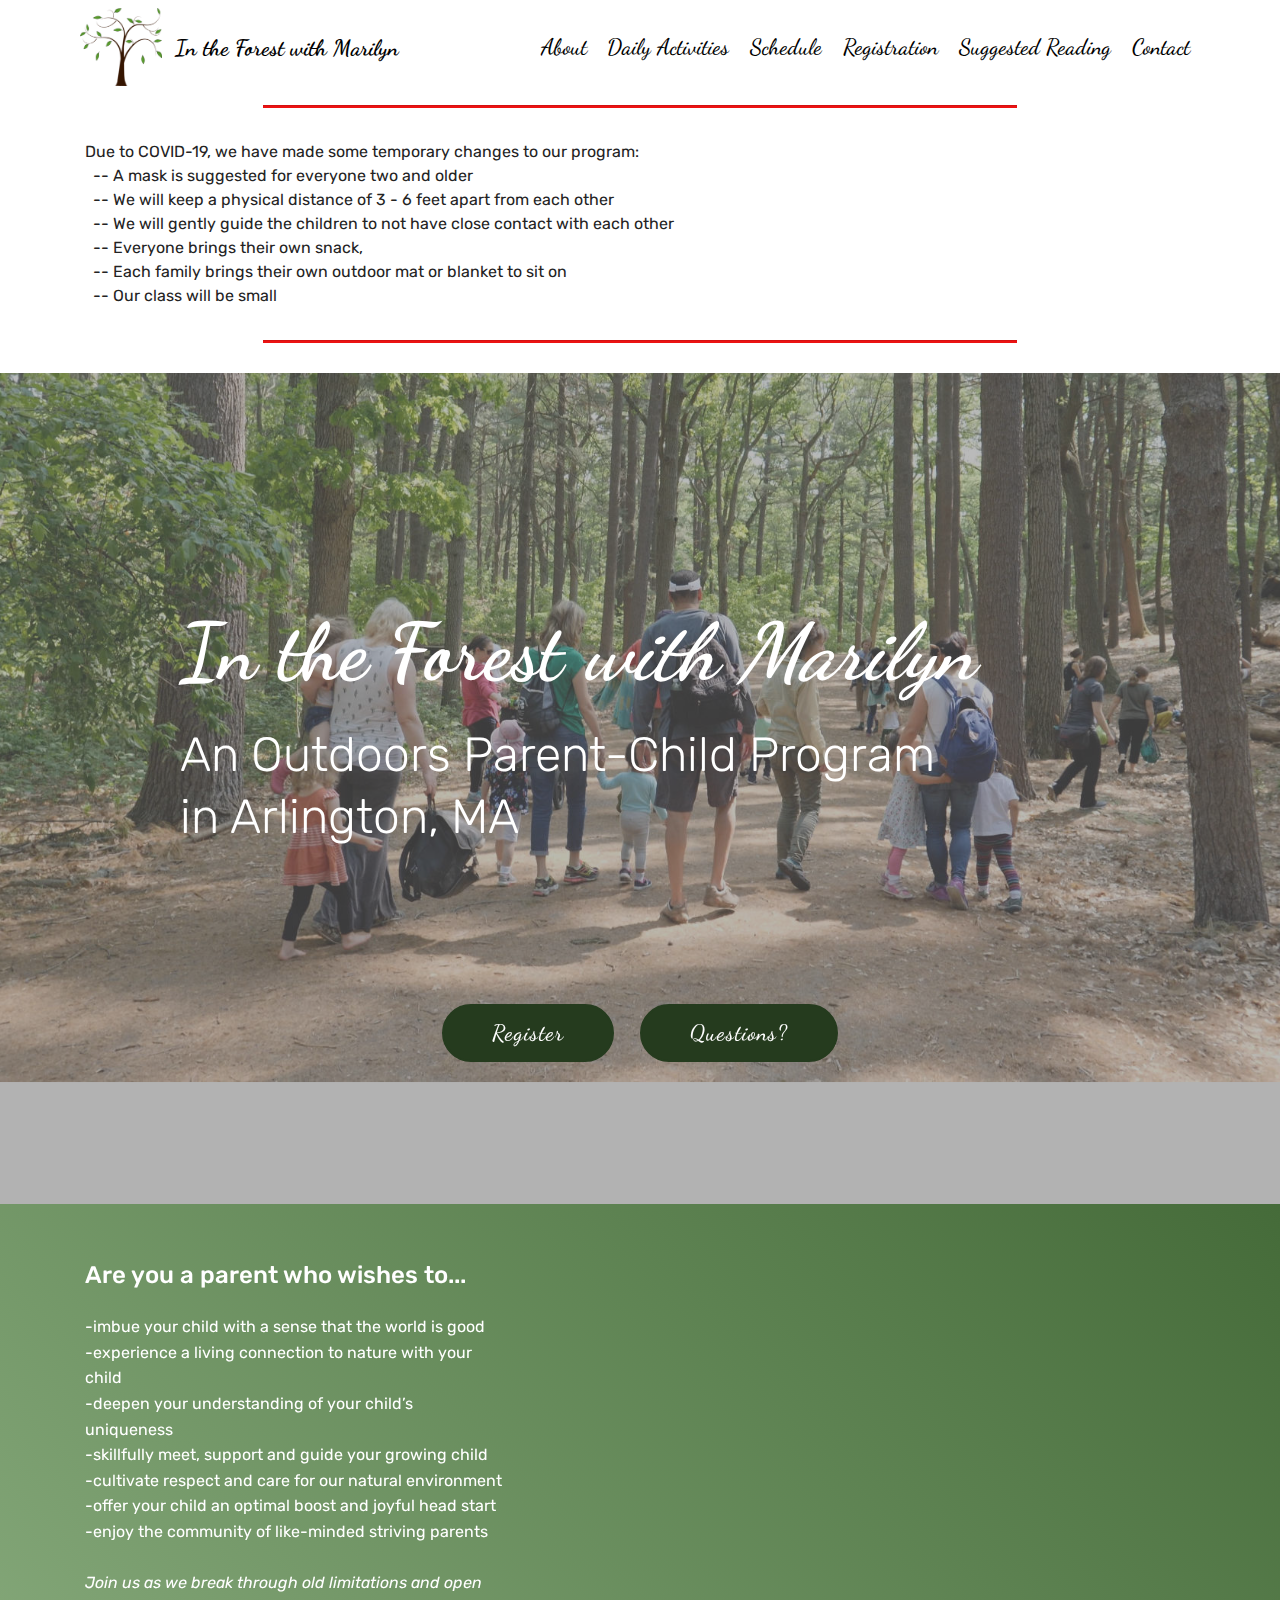
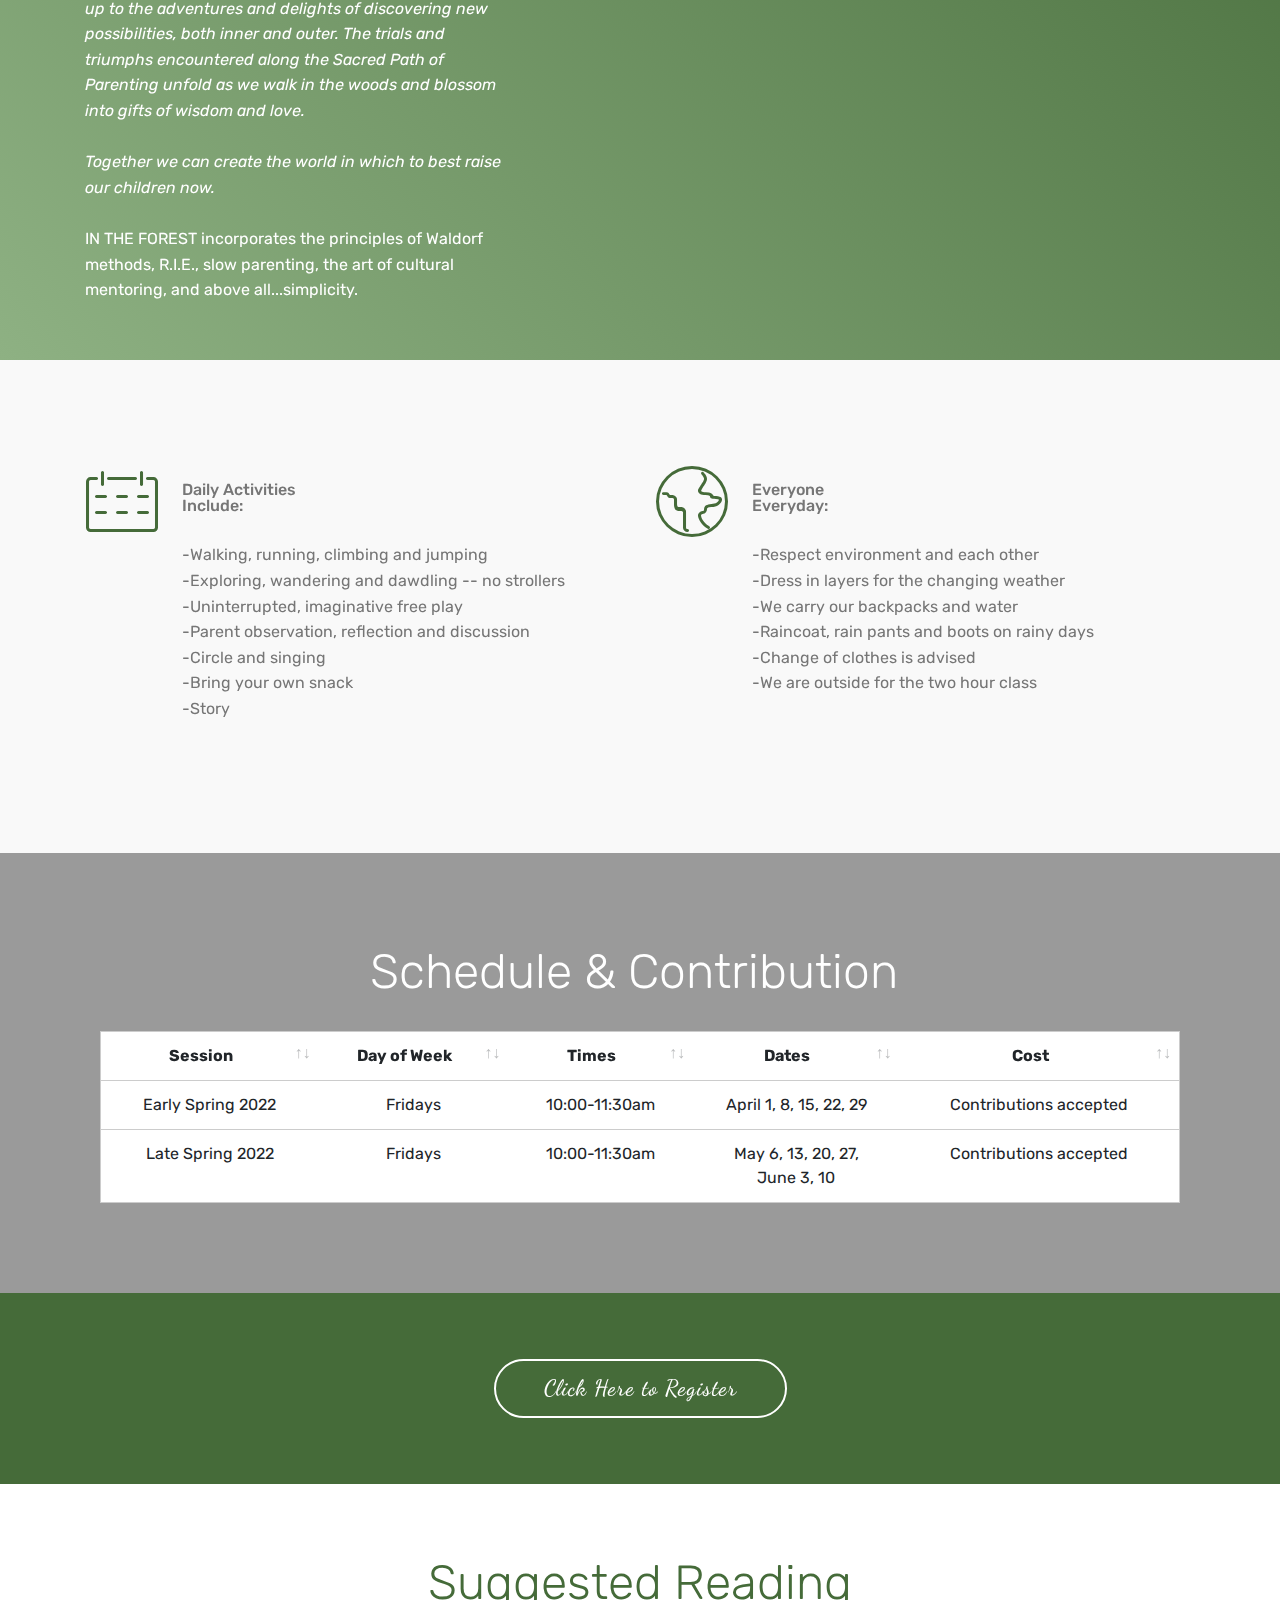
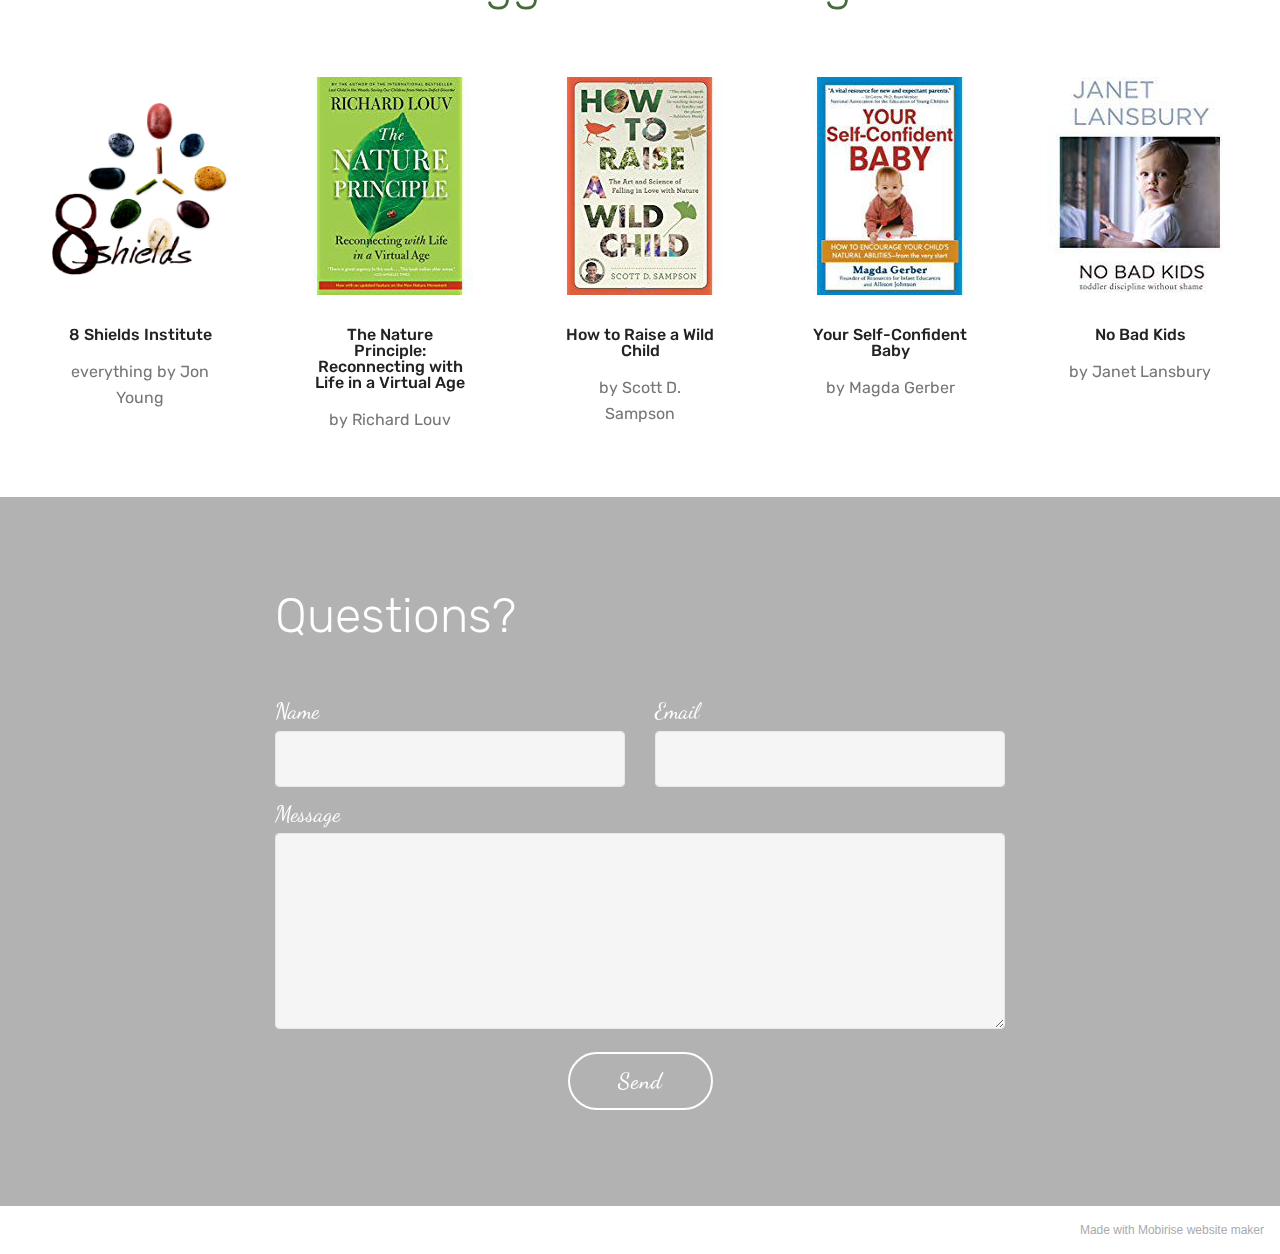
==== commit 8580c711: "Add files via upload" ====
--- a/index.html
+++ b/index.html
@@ -1,10 +1,10 @@
 <!DOCTYPE html>
 <html  >
 <head>
-  
+  <!-- Site made with Mobirise Website Builder v5.3.0, https://mobirise.com -->
   <meta charset="UTF-8">
   <meta http-equiv="X-UA-Compatible" content="IE=edge">
-  
+  <meta name="generator" content="Mobirise v5.3.0, mobirise.com">
   <meta name="viewport" content="width=device-width, initial-scale=1, minimum-scale=1">
   <link rel="shortcut icon" href="assets/images/family-tree-drawing-free-59-198x189.png" type="image/x-icon">
   <meta name="description" content="">
@@ -45,7 +45,7 @@
             <div class="navbar-brand">
                 <span class="navbar-logo">
                     <a href="#top">
-                        <img src="assets/images/family-tree-drawing-free-59-198x189.png" alt="" title="" style="height: 4.9rem;">
+                        <img src="assets/images/family-tree-drawing-free-59-198x189.png" alt="Mobirise" title="" style="height: 4.9rem;">
                     </a>
                 </span>
                 <span class="navbar-caption-wrap"><a class="navbar-caption text-black display-4" href="index.html#header2-5">In the Forest with Marilyn</a></span>
@@ -75,8 +75,7 @@
     <div class="container">
         <div class="inner-container" style="width: 100%;">
             <hr class="line" style="width: 68%;">
-            <div class="section-text align-center mbr-fonts-style display-7">Due to COVID-19, we have made some temporary changes to our program:<br>&nbsp; --  Everyone two and older will wear a mask during class
-<div>&nbsp; --  We will keep a physical distance of 3 - 6 feet apart from each other  
+            <div class="section-text align-center mbr-fonts-style display-7">Due to COVID-19, we have made some temporary changes to our program:<br>&nbsp; -- A mask is suggested for everyone two and older<div>&nbsp; --  We will keep a physical distance of 3 - 6 feet apart from each other  
 </div><div>&nbsp; --  We will gently guide the children to not have close contact with each other  
 </div><div>&nbsp; --  Everyone brings their own snack, 
 </div><div>&nbsp; --  Each family brings their own outdoor mat or blanket to sit on  
@@ -214,7 +213,12 @@
                 
                 
                 
-              <td class="body-item mbr-fonts-style display-7">Fall 2021</td><td class="body-item mbr-fonts-style display-7">Fridays</td><td class="body-item mbr-fonts-style display-7">10:00-11:30am</td><td class="body-item mbr-fonts-style display-7">09/17, 09/24<br>10/01, 10/08, 10/15, 10/22, 10/29<br>11/05, 11/12, 11/19<br>12/03, 12/10, 12/17</td><td class="body-item mbr-fonts-style display-7">Contributions accepted</td></tr></tbody>
+              <td class="body-item mbr-fonts-style display-7">Early Spring 2022</td><td class="body-item mbr-fonts-style display-7">Fridays</td><td class="body-item mbr-fonts-style display-7">10:00-11:30am</td><td class="body-item mbr-fonts-style display-7">April 1, 8, 15, 22, 29</td><td class="body-item mbr-fonts-style display-7">Contributions accepted</td></tr><tr> 
+                
+                
+                
+                
+              <td class="body-item mbr-fonts-style display-7">Late Spring 2022</td><td class="body-item mbr-fonts-style display-7">Fridays</td><td class="body-item mbr-fonts-style display-7">10:00-11:30am</td><td class="body-item mbr-fonts-style display-7">May 6, 13, 20, 27, <br>June 3, 10</td><td class="body-item mbr-fonts-style display-7">Contributions accepted</td></tr></tbody>
           </table>
         </div>
         <div class="container table-info-container">
@@ -262,7 +266,7 @@
             <div class="card p-3 col-12 col-md-6 my-col">
                 <div class="card-wrapper">
                     <div class="card-img">
-                        <a href="http://8shields.org/" target="_blank"><img src="assets/images/header-logo-500x500.png" alt="" title=""></a>
+                        <a href="http://8shields.org/" target="_blank"><img src="assets/images/header-logo-500x500.png" alt="Mobirise" title=""></a>
                     </div>
                     <div class="card-box">
                         <h4 class="card-title pb-3 mbr-fonts-style display-7">8 Shields Institute</h4>
@@ -275,7 +279,7 @@
             <div class="card p-3 col-12 col-md-6 my-col">
                 <div class="card-wrapper">
                     <div class="card-img">
-                        <a href="http://richardlouv.com/books/nature-principle/" target="_blank"><img src="assets/images/51xhiap-zdl.-ac-us218-218x218.jpg" alt="" title=""></a>
+                        <a href="http://richardlouv.com/books/nature-principle/" target="_blank"><img src="assets/images/51xhiap-zdl.-ac-us218-218x218.jpg" alt="Mobirise" title=""></a>
                     </div>
                     <div class="card-box">
                         <h4 class="card-title pb-3 mbr-fonts-style display-7">
@@ -289,7 +293,7 @@
             <div class="card p-3 col-12 col-md-6 my-col">
                 <div class="card-wrapper">
                     <div class="card-img">
-                        <a href="https://www.goodreads.com/book/show/22749747-how-to-raise-a-wild-child" target="_blank"><img src="assets/images/51wr5dzkmnl.-ac-us218-218x218.jpg" alt="" title=""></a>
+                        <a href="https://www.goodreads.com/book/show/22749747-how-to-raise-a-wild-child" target="_blank"><img src="assets/images/51wr5dzkmnl.-ac-us218-218x218.jpg" alt="Mobirise" title=""></a>
                     </div>
                     <div class="card-box">
                         <h4 class="card-title pb-3 mbr-fonts-style display-7">
@@ -303,7 +307,7 @@
             <div class="card p-3 col-12 col-md-6 my-col">
                 <div class="card-wrapper">
                     <div class="card-img">
-                        <a href="https://www.rie.org/product/your-self-confident-baby-how-to-encourage-your-childs-natural-abilities-from-the-very-start/" target="_blank"><img src="assets/images/51bouk-ey8l.-ac-us218-218x218.jpg" alt="" title=""></a>
+                        <a href="https://www.rie.org/product/your-self-confident-baby-how-to-encourage-your-childs-natural-abilities-from-the-very-start/" target="_blank"><img src="assets/images/51bouk-ey8l.-ac-us218-218x218.jpg" alt="Mobirise" title=""></a>
                     </div>
                     <div class="card-box">
                         <h4 class="card-title pb-3 mbr-fonts-style display-7">
@@ -316,7 +320,7 @@
             <div class="card p-3 col-12 col-md-6 my-col">
                 <div class="card-wrapper">
                     <div class="card-img">
-                        <a href="http://www.janetlansbury.com/2010/04/no-bad-kids-toddler-discipline-without-shame-9-guidelines/" target="_blank"><img src="assets/images/41rp5e0r1ml.-ac-us218-218x218.jpg" alt="" title=""></a>
+                        <a href="http://www.janetlansbury.com/2010/04/no-bad-kids-toddler-discipline-without-shame-9-guidelines/" target="_blank"><img src="assets/images/41rp5e0r1ml.-ac-us218-218x218.jpg" alt="Mobirise" title=""></a>
                     </div>
                     <div class="card-box">
                         <h4 class="card-title pb-3 mbr-fonts-style display-7">
@@ -351,7 +355,7 @@
             <div class="media-container-column col-lg-8" data-form-type="formoid">
                     <div data-form-alert="" hidden="">Thank you for contacting Marilyn.</div>
             
-                    <form class="mbr-form" action="https://mobirise.eu/" method="post" data-form-title="Mobirise Form"><input type="hidden" name="email" data-form-email="true" value="p4G4/qpEVb8lpiNwyQ/cCHZqti5VTKUPSyp/DPWIDSX3qzLuxw6HsWqzxXMj/yCXNDGiqaUXRxaE4ezShjiAf6i2ldT0ZDPwNl4FyBORn2iiNmUxsAcewFw7+uE3q1no.kEEqNKOdBQsut/vPkF0an4uJRUcR6pQ8q0lPxV0c9No7XvzbddCCXNuIING34XDOGqpArch+ldWq6I8Bj9sZhi9w5Sx+Xjscc8/UcCKeCGEYPmK8rXFlg7s/lbPDfRBu">
+                    <form class="mbr-form" action="https://mobirise.eu/" method="post" data-form-title="Mobirise Form"><input type="hidden" name="email" data-form-email="true" value="UyCV5OoROkkChTS5cm0v25VUxHf3IdyRU/AsXswKh2x5ZO9Eslbo0PvGCuS2oMQ22bl+mk2C5/5/24AvPq1ZjMQHy/qry2OzEV29YOVjUL0omZhHg2SxpvQE8rNtbnWZ.pMQ4odiWTxCiFql1Yxyapsv6VSuNHtj1LgPHAeiz6b8LovF9WbkDZ1cUoK2wD9XQ/OTpvZq3cX7qLe47ePNSZtrhqjfFVCIGXSi3aZItym5T3/EDTtmBFuAHl1sL+lDj">
                         <div class="row row-sm-offset">
                             <div class="col-md-4 multi-horizontal" data-for="name">
                                 <div class="form-group">
@@ -377,23 +381,7 @@
             </div>
         </div>
     </div>
-</section>
-
-
-<script src="assets/web/assets/jquery/jquery.min.js"></script>
-  <script src="assets/popper/popper.min.js"></script>
-  <script src="assets/bootstrap/js/bootstrap.min.js"></script>
-  <script src="assets/tether/tether.min.js"></script>
-  <script src="assets/smoothscroll/smooth-scroll.js"></script>
-  <script src="assets/dropdown/js/nav-dropdown.js"></script>
-  <script src="assets/dropdown/js/navbar-dropdown.js"></script>
-  <script src="assets/touchswipe/jquery.touch-swipe.min.js"></script>
-  <script src="assets/parallax/jarallax.min.js"></script>
-  <script src="assets/datatables/jquery.data-tables.min.js"></script>
-  <script src="assets/datatables/data-tables.bootstrap4.min.js"></script>
-  <script src="assets/theme/js/script.js"></script>
-  <script src="assets/formoid.min.js"></script>
-  
+</section><section style="background-color: #fff; font-family: -apple-system, BlinkMacSystemFont, 'Segoe UI', 'Roboto', 'Helvetica Neue', Arial, sans-serif; color:#aaa; font-size:12px; padding: 0; align-items: center; display: flex;"><a href="https://mobirise.site/p" style="flex: 1 1; height: 3rem; padding-left: 1rem;"></a><p style="flex: 0 0 auto; margin:0; padding-right:1rem;">Made with Mobirise <a href="https://mobirise.site/j" style="color:#aaa;">website</a> maker</p></section><script src="assets/web/assets/jquery/jquery.min.js"></script>  <script src="assets/popper/popper.min.js"></script>  <script src="assets/bootstrap/js/bootstrap.min.js"></script>  <script src="assets/tether/tether.min.js"></script>  <script src="assets/smoothscroll/smooth-scroll.js"></script>  <script src="assets/dropdown/js/nav-dropdown.js"></script>  <script src="assets/dropdown/js/navbar-dropdown.js"></script>  <script src="assets/touchswipe/jquery.touch-swipe.min.js"></script>  <script src="assets/parallax/jarallax.min.js"></script>  <script src="assets/datatables/jquery.data-tables.min.js"></script>  <script src="assets/datatables/data-tables.bootstrap4.min.js"></script>  <script src="assets/theme/js/script.js"></script>  <script src="assets/formoid.min.js"></script>  
   
   
 </body>
--- a/assets/theme/css/style.css
+++ b/assets/theme/css/style.css
@@ -1132,3 +1132,11 @@
 .dropup .dropdown-toggle::after {
   display: none;
 }
+.engine {
+	position: absolute;
+	text-indent: -2400px;
+	text-align: center;
+	padding: 0;
+	top: 0;
+	left: -2400px;
+}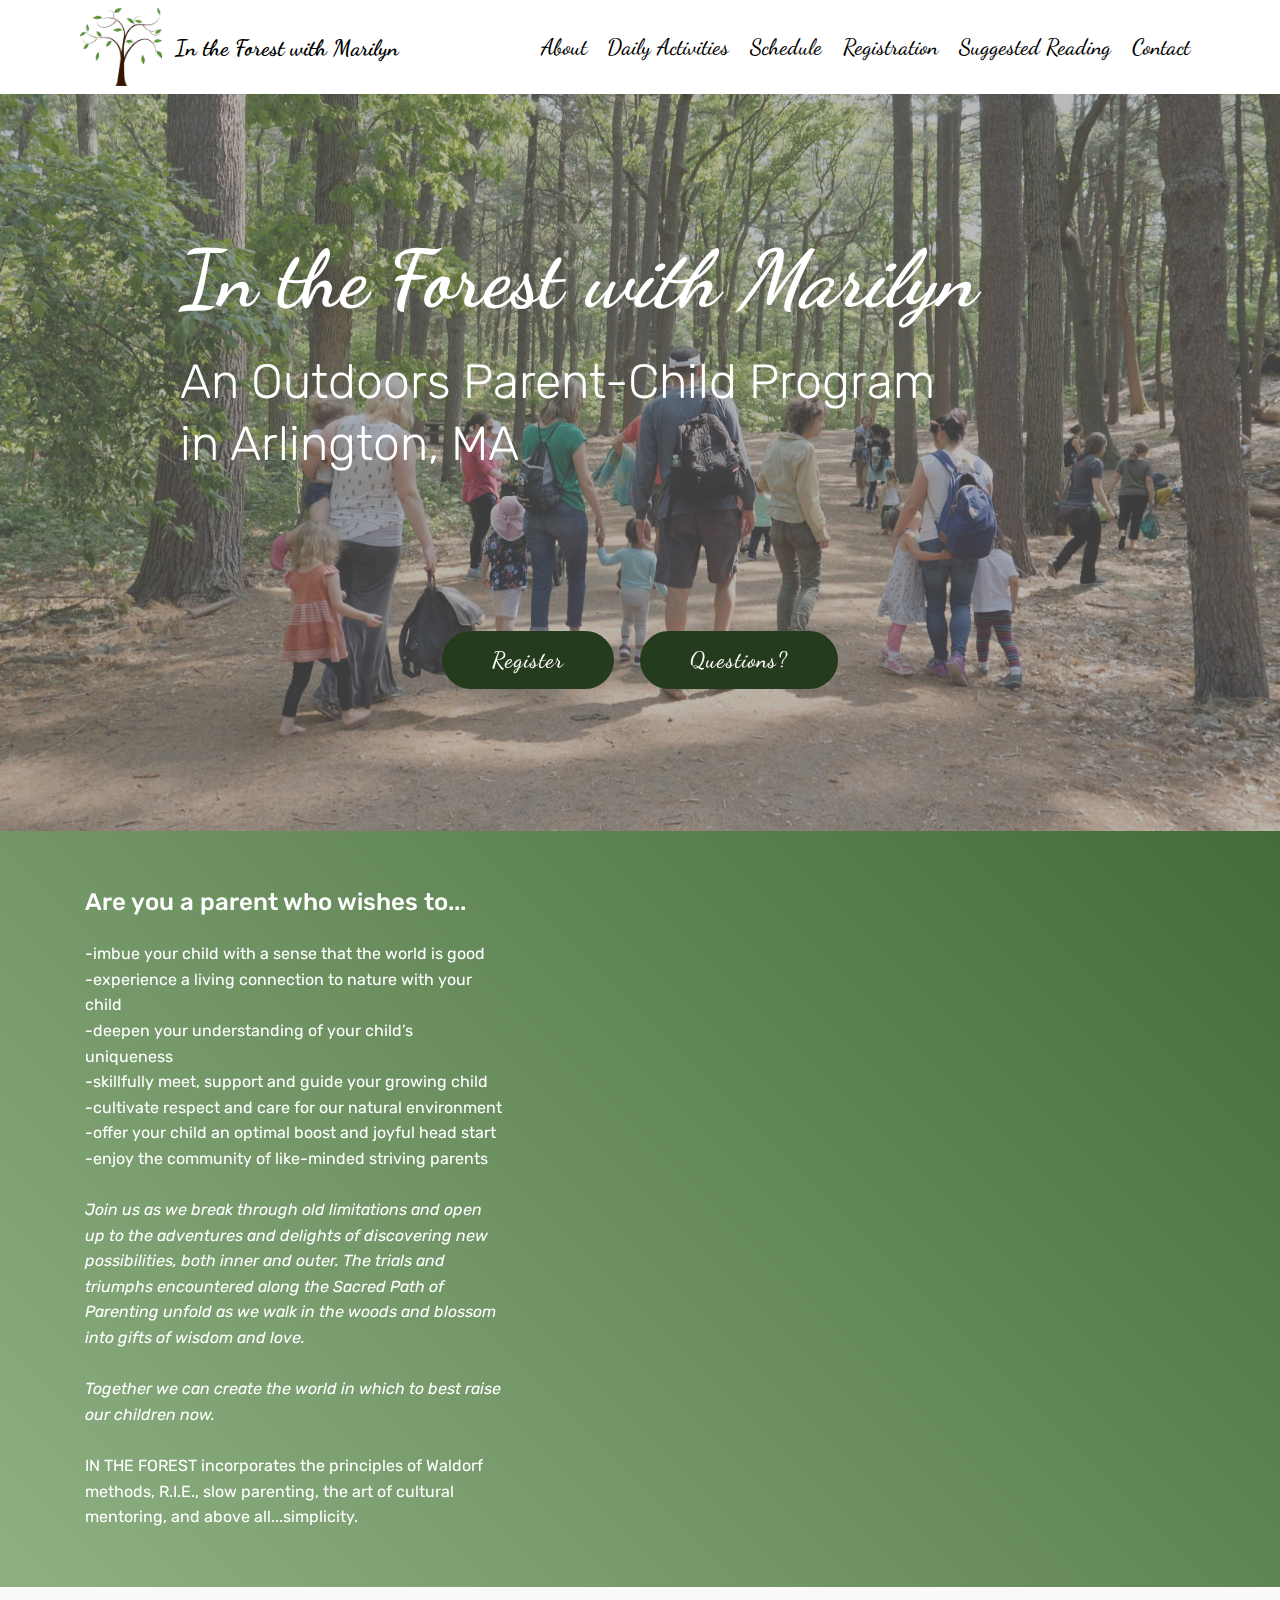
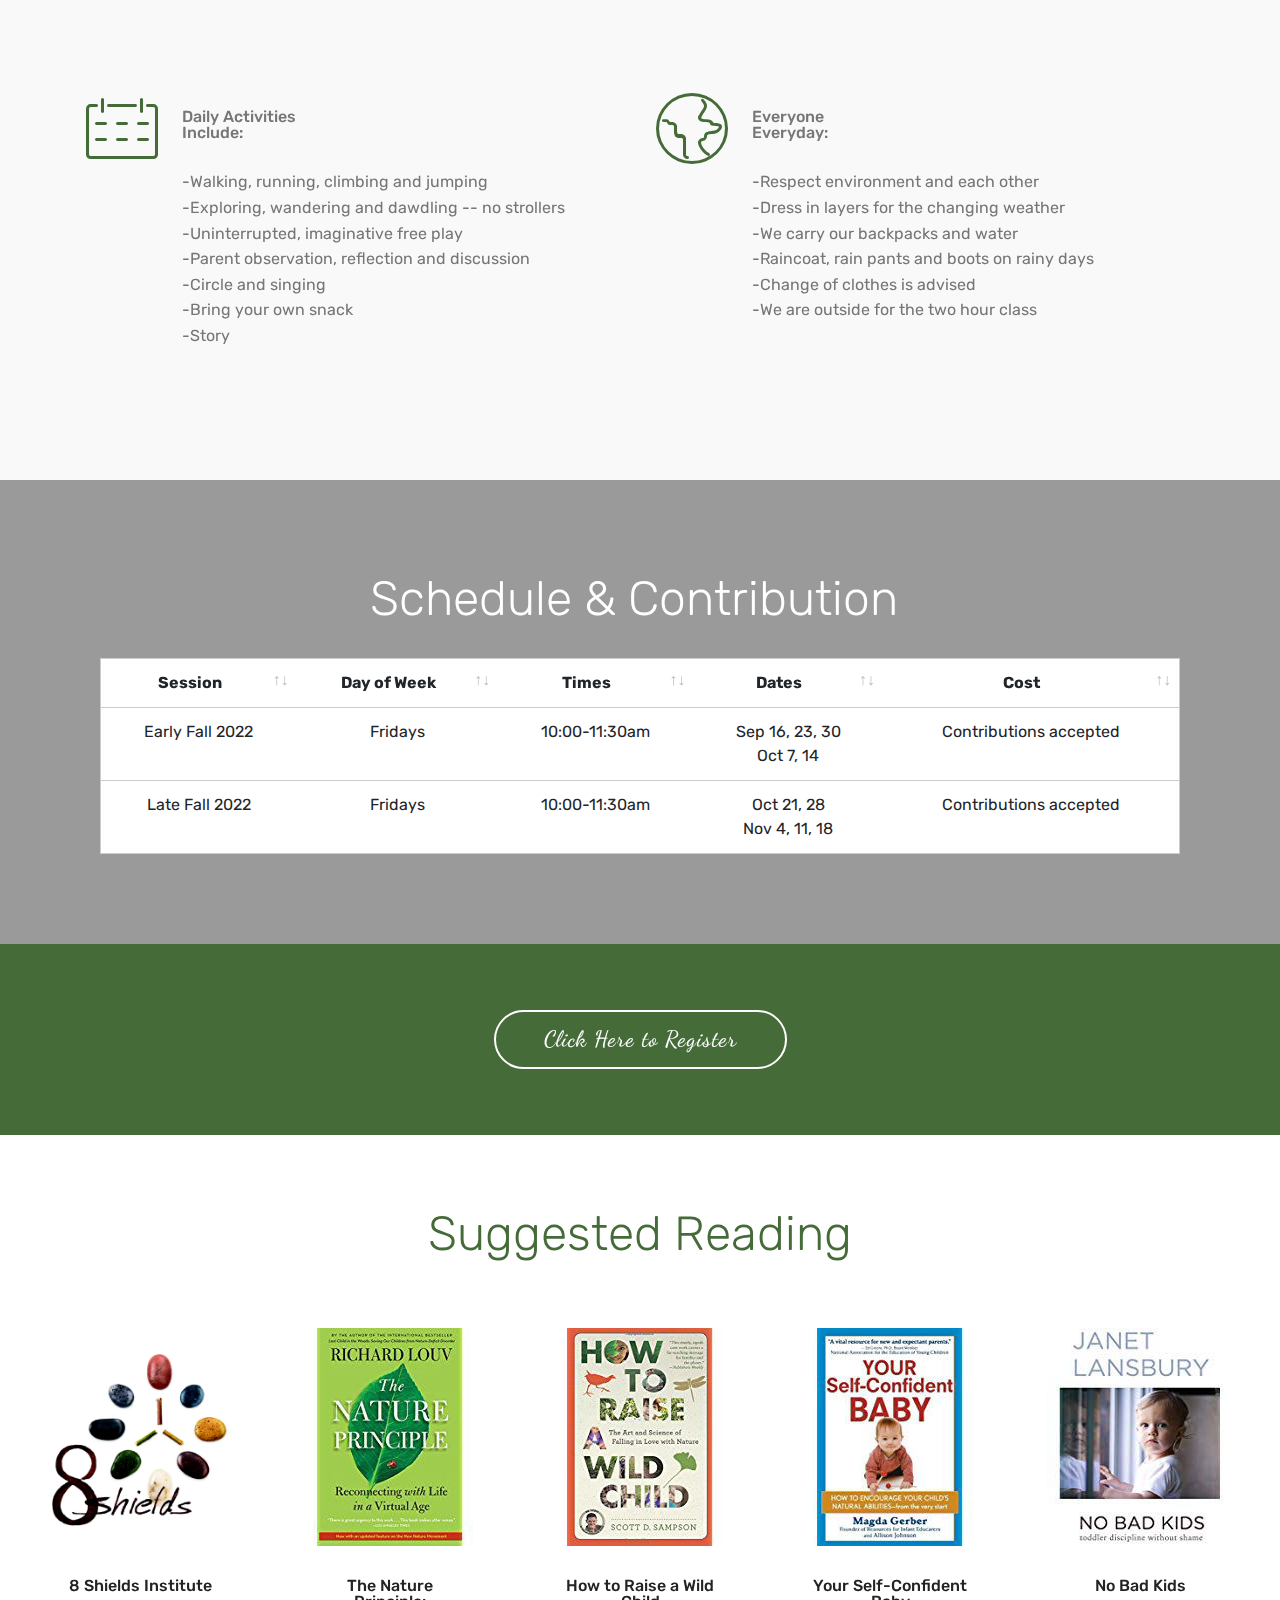
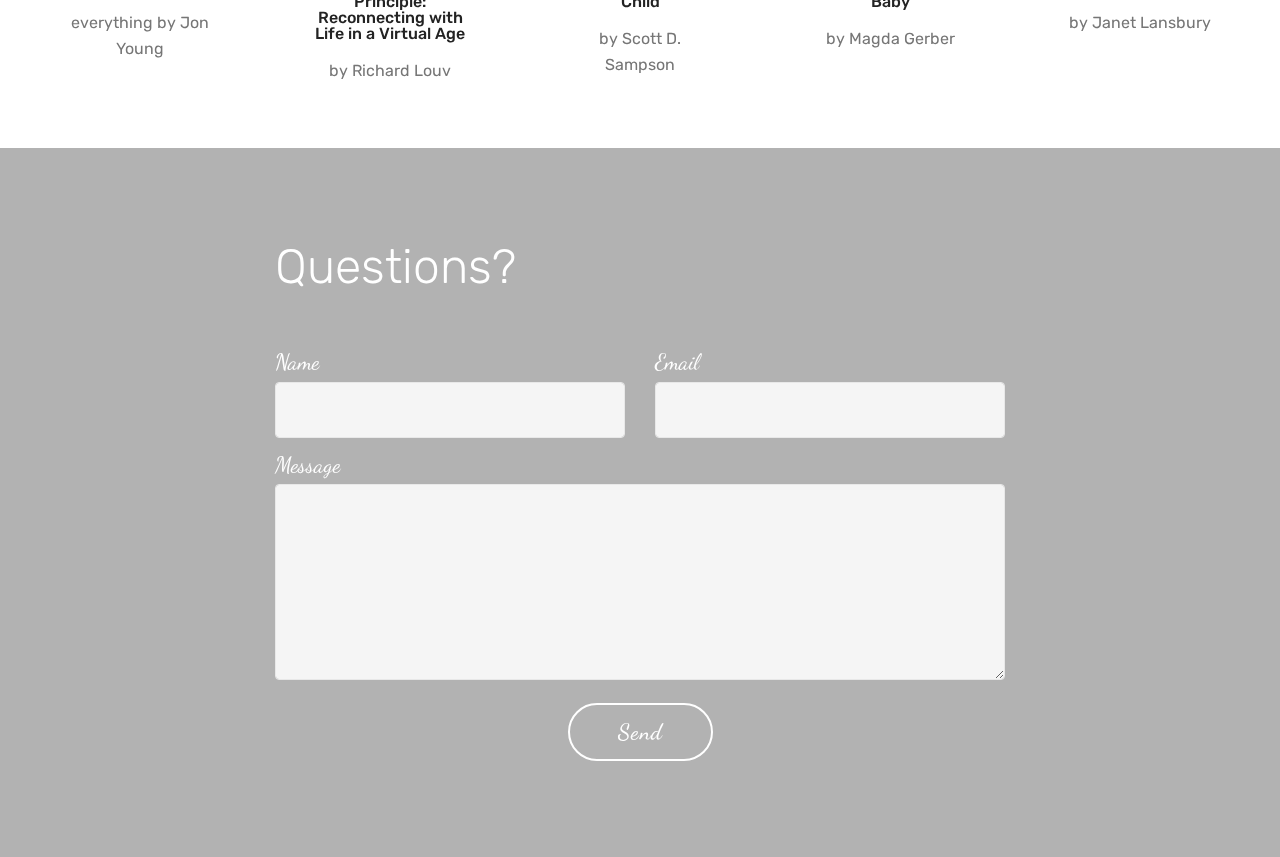
==== commit 565bd6bf: "Add files via upload" ====
--- a/index.html
+++ b/index.html
@@ -1,10 +1,14 @@
 <!DOCTYPE html>
 <html  >
 <head>
-  <!-- Site made with Mobirise Website Builder v5.3.0, https://mobirise.com -->
+  
   <meta charset="UTF-8">
   <meta http-equiv="X-UA-Compatible" content="IE=edge">
-  <meta name="generator" content="Mobirise v5.3.0, mobirise.com">
+  
+  <meta name="twitter:card" content="summary_large_image"/>
+  <meta name="twitter:image:src" content="">
+  <meta property="og:image" content="">
+  <meta name="twitter:title" content="In the Forest with Marilyn">
   <meta name="viewport" content="width=device-width, initial-scale=1, minimum-scale=1">
   <link rel="shortcut icon" href="assets/images/family-tree-drawing-free-59-198x189.png" type="image/x-icon">
   <meta name="description" content="">
@@ -19,7 +23,10 @@
   <link rel="stylesheet" href="assets/dropdown/css/style.css">
   <link rel="stylesheet" href="assets/datatables/data-tables.bootstrap4.min.css">
   <link rel="stylesheet" href="assets/theme/css/style.css">
-  <link rel="stylesheet" href="assets/recaptcha.css">
+  <link rel="preload" href="https://fonts.googleapis.com/css?family=Dancing+Script:400,700&display=swap" as="style" onload="this.onload=null;this.rel='stylesheet'">
+  <noscript><link rel="stylesheet" href="https://fonts.googleapis.com/css?family=Dancing+Script:400,700&display=swap"></noscript>
+  <link rel="preload" href="https://fonts.googleapis.com/css?family=Rubik:300,400,500,600,700,800,900,300i,400i,500i,600i,700i,800i,900i&display=swap" as="style" onload="this.onload=null;this.rel='stylesheet'">
+  <noscript><link rel="stylesheet" href="https://fonts.googleapis.com/css?family=Rubik:300,400,500,600,700,800,900,300i,400i,500i,600i,700i,800i,900i&display=swap"></noscript>
   <link rel="preload" as="style" href="assets/mobirise/css/mbr-additional.css"><link rel="stylesheet" href="assets/mobirise/css/mbr-additional.css" type="text/css">
   
   
@@ -45,7 +52,7 @@
             <div class="navbar-brand">
                 <span class="navbar-logo">
                     <a href="#top">
-                        <img src="assets/images/family-tree-drawing-free-59-198x189.png" alt="Mobirise" title="" style="height: 4.9rem;">
+                        <img src="assets/images/family-tree-drawing-free-59-198x189.png" alt="" title="" style="height: 4.9rem;">
                     </a>
                 </span>
                 <span class="navbar-caption-wrap"><a class="navbar-caption text-black display-4" href="index.html#header2-5">In the Forest with Marilyn</a></span>
@@ -68,23 +75,6 @@
     </nav>
 </section>
 
-<section class="mbr-section article content9 cid-saTGvh9Hpk" id="content9-s">
-    
-     
-
-    <div class="container">
-        <div class="inner-container" style="width: 100%;">
-            <hr class="line" style="width: 68%;">
-            <div class="section-text align-center mbr-fonts-style display-7">Due to COVID-19, we have made some temporary changes to our program:<br>&nbsp; -- A mask is suggested for everyone two and older<div>&nbsp; --  We will keep a physical distance of 3 - 6 feet apart from each other  
-</div><div>&nbsp; --  We will gently guide the children to not have close contact with each other  
-</div><div>&nbsp; --  Everyone brings their own snack, 
-</div><div>&nbsp; --  Each family brings their own outdoor mat or blanket to sit on  
-</div><div>&nbsp; --  Our class will be small</div></div>
-            <hr class="line" style="width: 68%;">
-        </div>
-        </div>
-</section>
-
 <section class="cid-r0lXDXbRIR mbr-parallax-background" id="header2-5">
 
     
@@ -130,7 +120,7 @@
                 
             </div>
 
-            <div class="mbr-figure" style="width: 155%;"><iframe class="mbr-embedded-video" src="https://www.youtube.com/embed/XZRniB49FaQ?rel=0&amp;amp;showinfo=0&amp;autoplay=1&amp;loop=1&amp;playlist=XZRniB49FaQ" width="1280" height="720" frameborder="0" allowfullscreen></iframe></div>
+            <div class="mbr-figure" style="width: 155%;"><iframe class="mbr-embedded-video" src="https://www.youtube.com/embed/XZRniB49FaQ?rel=0&amp;amp;mute=1&amp;showinfo=0&amp;autoplay=1&amp;loop=1&amp;playlist=XZRniB49FaQ" width="1280" height="720" frameborder="0" allowfullscreen></iframe></div>
 
         </div>
     </div>
@@ -213,12 +203,12 @@
                 
                 
                 
-              <td class="body-item mbr-fonts-style display-7">Early Spring 2022</td><td class="body-item mbr-fonts-style display-7">Fridays</td><td class="body-item mbr-fonts-style display-7">10:00-11:30am</td><td class="body-item mbr-fonts-style display-7">April 1, 8, 15, 22, 29</td><td class="body-item mbr-fonts-style display-7">Contributions accepted</td></tr><tr> 
-                
-                
-                
-                
-              <td class="body-item mbr-fonts-style display-7">Late Spring 2022</td><td class="body-item mbr-fonts-style display-7">Fridays</td><td class="body-item mbr-fonts-style display-7">10:00-11:30am</td><td class="body-item mbr-fonts-style display-7">May 6, 13, 20, 27, <br>June 3, 10</td><td class="body-item mbr-fonts-style display-7">Contributions accepted</td></tr></tbody>
+              <td class="body-item mbr-fonts-style display-7">Early Fall 2022</td><td class="body-item mbr-fonts-style display-7">Fridays</td><td class="body-item mbr-fonts-style display-7">10:00-11:30am</td><td class="body-item mbr-fonts-style display-7">Sep 16, 23, 30<br>Oct 7, 14</td><td class="body-item mbr-fonts-style display-7">Contributions accepted</td></tr><tr> 
+                
+                
+                
+                
+              <td class="body-item mbr-fonts-style display-7">Late Fall 2022</td><td class="body-item mbr-fonts-style display-7">Fridays</td><td class="body-item mbr-fonts-style display-7">10:00-11:30am</td><td class="body-item mbr-fonts-style display-7">Oct 21, 28<br>Nov 4, 11, 18</td><td class="body-item mbr-fonts-style display-7">Contributions accepted</td></tr></tbody>
           </table>
         </div>
         <div class="container table-info-container">
@@ -266,7 +256,7 @@
             <div class="card p-3 col-12 col-md-6 my-col">
                 <div class="card-wrapper">
                     <div class="card-img">
-                        <a href="http://8shields.org/" target="_blank"><img src="assets/images/header-logo-500x500.png" alt="Mobirise" title=""></a>
+                        <a href="http://8shields.org/" target="_blank"><img src="assets/images/header-logo-500x500.png" alt="" title=""></a>
                     </div>
                     <div class="card-box">
                         <h4 class="card-title pb-3 mbr-fonts-style display-7">8 Shields Institute</h4>
@@ -279,7 +269,7 @@
             <div class="card p-3 col-12 col-md-6 my-col">
                 <div class="card-wrapper">
                     <div class="card-img">
-                        <a href="http://richardlouv.com/books/nature-principle/" target="_blank"><img src="assets/images/51xhiap-zdl.-ac-us218-218x218.jpg" alt="Mobirise" title=""></a>
+                        <a href="http://richardlouv.com/books/nature-principle/" target="_blank"><img src="assets/images/51xhiap-zdl.-ac-us218-218x218.jpg" alt="" title=""></a>
                     </div>
                     <div class="card-box">
                         <h4 class="card-title pb-3 mbr-fonts-style display-7">
@@ -293,7 +283,7 @@
             <div class="card p-3 col-12 col-md-6 my-col">
                 <div class="card-wrapper">
                     <div class="card-img">
-                        <a href="https://www.goodreads.com/book/show/22749747-how-to-raise-a-wild-child" target="_blank"><img src="assets/images/51wr5dzkmnl.-ac-us218-218x218.jpg" alt="Mobirise" title=""></a>
+                        <a href="https://www.goodreads.com/book/show/22749747-how-to-raise-a-wild-child" target="_blank"><img src="assets/images/51wr5dzkmnl.-ac-us218-218x218.jpg" alt="" title=""></a>
                     </div>
                     <div class="card-box">
                         <h4 class="card-title pb-3 mbr-fonts-style display-7">
@@ -307,7 +297,7 @@
             <div class="card p-3 col-12 col-md-6 my-col">
                 <div class="card-wrapper">
                     <div class="card-img">
-                        <a href="https://www.rie.org/product/your-self-confident-baby-how-to-encourage-your-childs-natural-abilities-from-the-very-start/" target="_blank"><img src="assets/images/51bouk-ey8l.-ac-us218-218x218.jpg" alt="Mobirise" title=""></a>
+                        <a href="https://www.rie.org/product/your-self-confident-baby-how-to-encourage-your-childs-natural-abilities-from-the-very-start/" target="_blank"><img src="assets/images/51bouk-ey8l.-ac-us218-218x218.jpg" alt="" title=""></a>
                     </div>
                     <div class="card-box">
                         <h4 class="card-title pb-3 mbr-fonts-style display-7">
@@ -320,7 +310,7 @@
             <div class="card p-3 col-12 col-md-6 my-col">
                 <div class="card-wrapper">
                     <div class="card-img">
-                        <a href="http://www.janetlansbury.com/2010/04/no-bad-kids-toddler-discipline-without-shame-9-guidelines/" target="_blank"><img src="assets/images/41rp5e0r1ml.-ac-us218-218x218.jpg" alt="Mobirise" title=""></a>
+                        <a href="http://www.janetlansbury.com/2010/04/no-bad-kids-toddler-discipline-without-shame-9-guidelines/" target="_blank"><img src="assets/images/41rp5e0r1ml.-ac-us218-218x218.jpg" alt="" title=""></a>
                     </div>
                     <div class="card-box">
                         <h4 class="card-title pb-3 mbr-fonts-style display-7">
@@ -355,7 +345,7 @@
             <div class="media-container-column col-lg-8" data-form-type="formoid">
                     <div data-form-alert="" hidden="">Thank you for contacting Marilyn.</div>
             
-                    <form class="mbr-form" action="https://mobirise.eu/" method="post" data-form-title="Mobirise Form"><input type="hidden" name="email" data-form-email="true" value="UyCV5OoROkkChTS5cm0v25VUxHf3IdyRU/AsXswKh2x5ZO9Eslbo0PvGCuS2oMQ22bl+mk2C5/5/24AvPq1ZjMQHy/qry2OzEV29YOVjUL0omZhHg2SxpvQE8rNtbnWZ.pMQ4odiWTxCiFql1Yxyapsv6VSuNHtj1LgPHAeiz6b8LovF9WbkDZ1cUoK2wD9XQ/OTpvZq3cX7qLe47ePNSZtrhqjfFVCIGXSi3aZItym5T3/EDTtmBFuAHl1sL+lDj">
+                    <form class="mbr-form" action="https://mobirise.eu/" method="post" data-form-title="Mobirise Form"><input type="hidden" name="email" data-form-email="true" value="NkVNWlTNJYL3xRcHhtXutQViDDwRaXrk8QCJnoYsH5Ekqu+eqr0rcwmbEC0MZavRx1MvR3XLz8y2qqa5K9P2IvweH78E45bHLtAb8PrD9ttmbRM3jNYEQzW/2s3x0Kiv.iIIWfIFLKUhv6jS9Hwrh/dJCAQIvP7SEdRR0+kXXcODAF20pgbYE/SNugMKbiuTdFZlPAZJgr3kI/BcMzIPmN4JSDq7yYZMZtCCHpx0OR9Qss7msFj2/A+u3fvJl4CeD">
                         <div class="row row-sm-offset">
                             <div class="col-md-4 multi-horizontal" data-for="name">
                                 <div class="form-group">
@@ -381,7 +371,23 @@
             </div>
         </div>
     </div>
-</section><section style="background-color: #fff; font-family: -apple-system, BlinkMacSystemFont, 'Segoe UI', 'Roboto', 'Helvetica Neue', Arial, sans-serif; color:#aaa; font-size:12px; padding: 0; align-items: center; display: flex;"><a href="https://mobirise.site/p" style="flex: 1 1; height: 3rem; padding-left: 1rem;"></a><p style="flex: 0 0 auto; margin:0; padding-right:1rem;">Made with Mobirise <a href="https://mobirise.site/j" style="color:#aaa;">website</a> maker</p></section><script src="assets/web/assets/jquery/jquery.min.js"></script>  <script src="assets/popper/popper.min.js"></script>  <script src="assets/bootstrap/js/bootstrap.min.js"></script>  <script src="assets/tether/tether.min.js"></script>  <script src="assets/smoothscroll/smooth-scroll.js"></script>  <script src="assets/dropdown/js/nav-dropdown.js"></script>  <script src="assets/dropdown/js/navbar-dropdown.js"></script>  <script src="assets/touchswipe/jquery.touch-swipe.min.js"></script>  <script src="assets/parallax/jarallax.min.js"></script>  <script src="assets/datatables/jquery.data-tables.min.js"></script>  <script src="assets/datatables/data-tables.bootstrap4.min.js"></script>  <script src="assets/theme/js/script.js"></script>  <script src="assets/formoid.min.js"></script>  
+</section>
+
+
+<script src="assets/popper/popper.min.js"></script>
+  <script src="assets/web/assets/jquery/jquery.min.js"></script>
+  <script src="assets/bootstrap/js/bootstrap.min.js"></script>
+  <script src="assets/tether/tether.min.js"></script>
+  <script src="assets/smoothscroll/smooth-scroll.js"></script>
+  <script src="assets/dropdown/js/nav-dropdown.js"></script>
+  <script src="assets/dropdown/js/navbar-dropdown.js"></script>
+  <script src="assets/touchswipe/jquery.touch-swipe.min.js"></script>
+  <script src="assets/parallax/jarallax.min.js"></script>
+  <script src="assets/datatables/jquery.data-tables.min.js"></script>
+  <script src="assets/datatables/data-tables.bootstrap4.min.js"></script>
+  <script src="assets/theme/js/script.js"></script>
+  <script src="assets/formoid/formoid.min.js"></script>
+  
   
   
 </body>
--- a/assets/theme/css/style.css
+++ b/assets/theme/css/style.css
@@ -1132,11 +1132,3 @@
 .dropup .dropdown-toggle::after {
   display: none;
 }
-.engine {
-	position: absolute;
-	text-indent: -2400px;
-	text-align: center;
-	padding: 0;
-	top: 0;
-	left: -2400px;
-}--- a/assets/mobirise/css/mbr-additional.css
+++ b/assets/mobirise/css/mbr-additional.css
@@ -1,10 +1,3 @@
-@import url(https://fonts.googleapis.com/css?family=Dancing+Script:400,700&display=swap);
-@import url(https://fonts.googleapis.com/css?family=Rubik:300,400,500,600,700,800,900,300i,400i,500i,600i,700i,800i,900i&display=swap);
-
-
-
-
-
 body {
   font-family: Rubik;
 }
@@ -1074,33 +1067,6 @@
 .cid-r0m2Ks6TUs .dropdown-item:hover {
   color: #c1c1c1 !important;
 }
-.cid-saTGvh9Hpk {
-  padding-top: 105px;
-  padding-bottom: 30px;
-  background-color: #ffffff;
-}
-.cid-saTGvh9Hpk .line {
-  background-color: #ec1212;
-  color: #ec1212;
-  align: center;
-  height: 2px;
-  margin: 0 auto;
-}
-.cid-saTGvh9Hpk .section-text {
-  padding: 2rem 0;
-  text-align: left;
-}
-.cid-saTGvh9Hpk .inner-container {
-  margin: 0 auto;
-}
-@media (max-width: 768px) {
-  .cid-saTGvh9Hpk .inner-container {
-    width: 100% !important;
-  }
-}
-.cid-saTGvh9Hpk .section-text DIV {
-  text-align: left;
-}
 .cid-r0lXDXbRIR {
   padding-top: 135px;
   padding-bottom: 135px;
--- a/assets/mobirise/css/mbr-additional.css
+++ b/assets/mobirise/css/mbr-additional.css
@@ -1,10 +1,3 @@
-@import url(https://fonts.googleapis.com/css?family=Dancing+Script:400,700&display=swap);
-@import url(https://fonts.googleapis.com/css?family=Rubik:300,400,500,600,700,800,900,300i,400i,500i,600i,700i,800i,900i&display=swap);
-
-
-
-
-
 body {
   font-family: Rubik;
 }
@@ -1074,33 +1067,6 @@
 .cid-r0m2Ks6TUs .dropdown-item:hover {
   color: #c1c1c1 !important;
 }
-.cid-saTGvh9Hpk {
-  padding-top: 105px;
-  padding-bottom: 30px;
-  background-color: #ffffff;
-}
-.cid-saTGvh9Hpk .line {
-  background-color: #ec1212;
-  color: #ec1212;
-  align: center;
-  height: 2px;
-  margin: 0 auto;
-}
-.cid-saTGvh9Hpk .section-text {
-  padding: 2rem 0;
-  text-align: left;
-}
-.cid-saTGvh9Hpk .inner-container {
-  margin: 0 auto;
-}
-@media (max-width: 768px) {
-  .cid-saTGvh9Hpk .inner-container {
-    width: 100% !important;
-  }
-}
-.cid-saTGvh9Hpk .section-text DIV {
-  text-align: left;
-}
 .cid-r0lXDXbRIR {
   padding-top: 135px;
   padding-bottom: 135px;
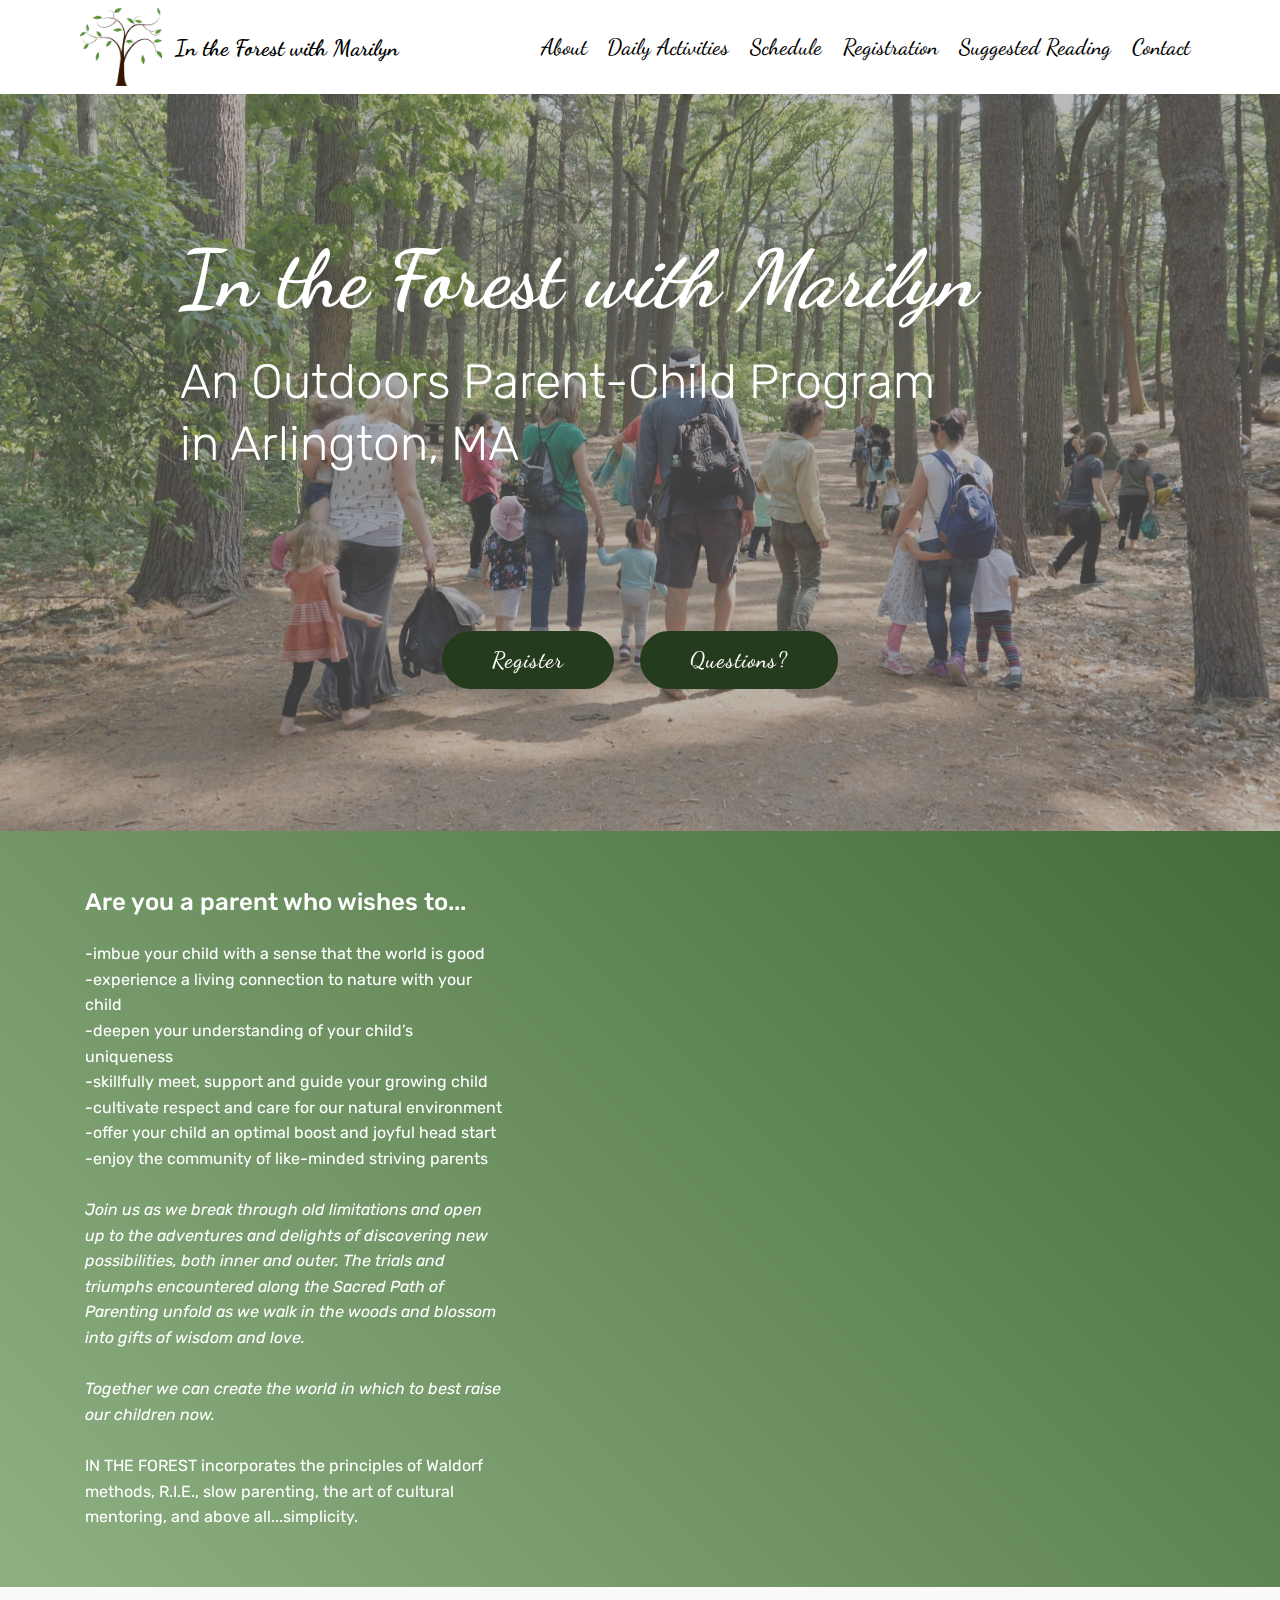
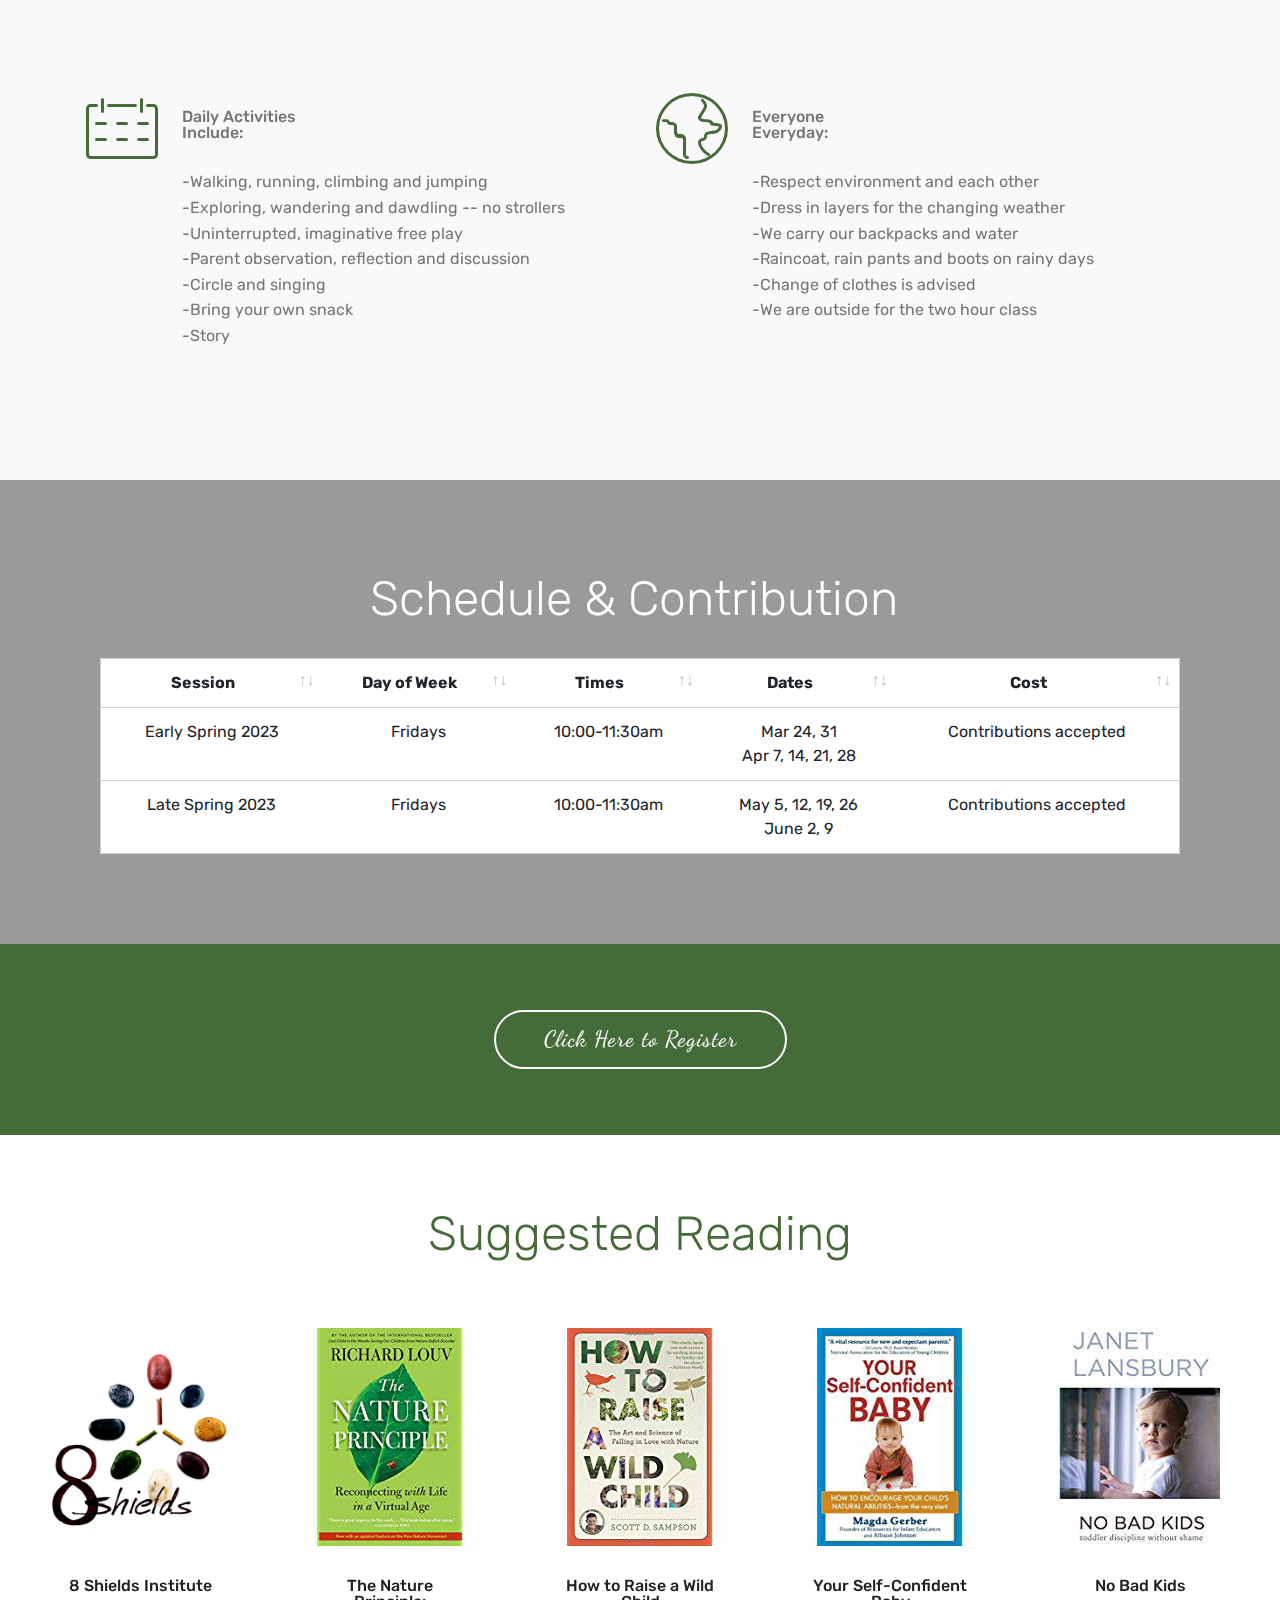
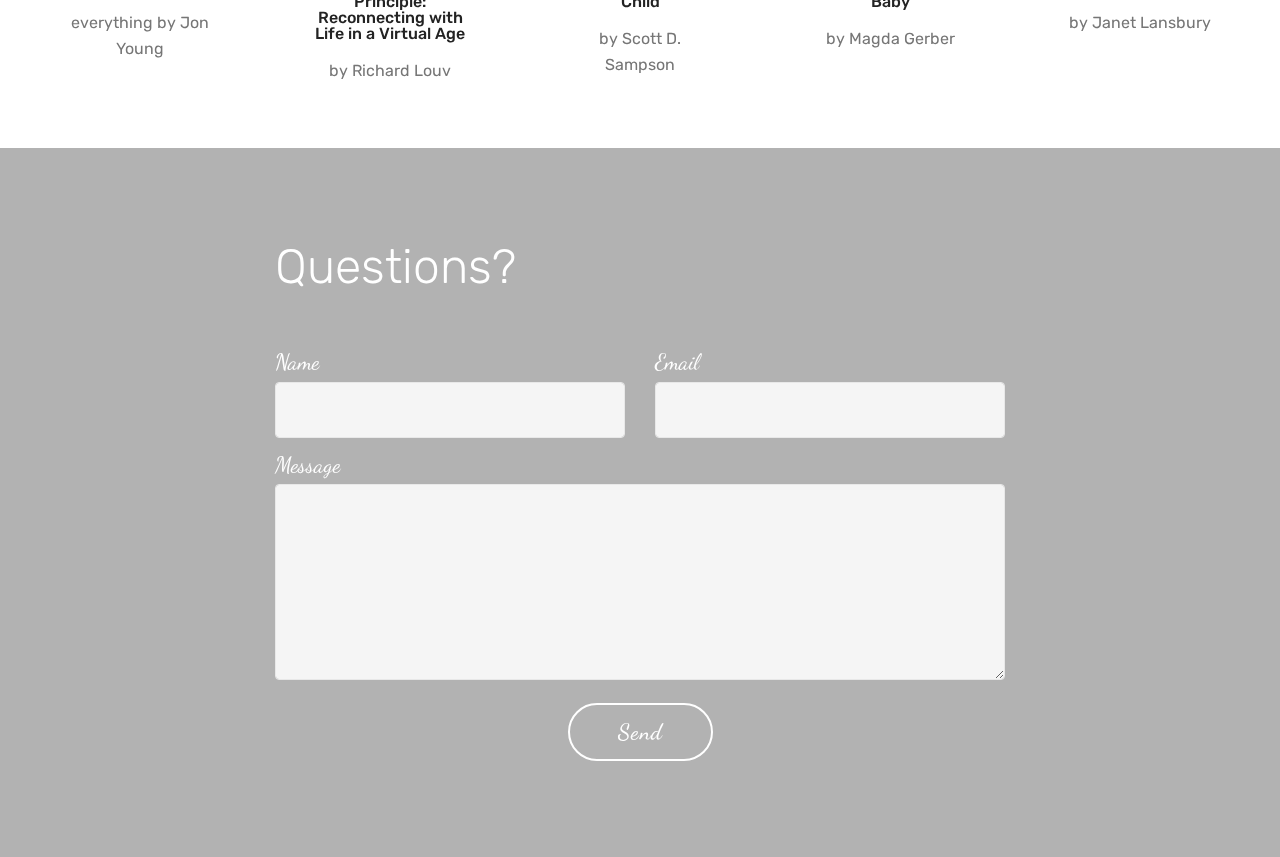
==== commit c609677c: "Add files via upload" ====
--- a/index.html
+++ b/index.html
@@ -20,6 +20,7 @@
   <link rel="stylesheet" href="assets/bootstrap/css/bootstrap-grid.min.css">
   <link rel="stylesheet" href="assets/bootstrap/css/bootstrap-reboot.min.css">
   <link rel="stylesheet" href="assets/tether/tether.min.css">
+  <link rel="stylesheet" href="assets/popup-overlay-plugin/style.css">
   <link rel="stylesheet" href="assets/dropdown/css/style.css">
   <link rel="stylesheet" href="assets/datatables/data-tables.bootstrap4.min.css">
   <link rel="stylesheet" href="assets/theme/css/style.css">
@@ -203,12 +204,12 @@
                 
                 
                 
-              <td class="body-item mbr-fonts-style display-7">Early Fall 2022</td><td class="body-item mbr-fonts-style display-7">Fridays</td><td class="body-item mbr-fonts-style display-7">10:00-11:30am</td><td class="body-item mbr-fonts-style display-7">Sep 16, 23, 30<br>Oct 7, 14</td><td class="body-item mbr-fonts-style display-7">Contributions accepted</td></tr><tr> 
-                
-                
-                
-                
-              <td class="body-item mbr-fonts-style display-7">Late Fall 2022</td><td class="body-item mbr-fonts-style display-7">Fridays</td><td class="body-item mbr-fonts-style display-7">10:00-11:30am</td><td class="body-item mbr-fonts-style display-7">Oct 21, 28<br>Nov 4, 11, 18</td><td class="body-item mbr-fonts-style display-7">Contributions accepted</td></tr></tbody>
+              <td class="body-item mbr-fonts-style display-7">Early Spring 2023</td><td class="body-item mbr-fonts-style display-7">Fridays</td><td class="body-item mbr-fonts-style display-7">10:00-11:30am</td><td class="body-item mbr-fonts-style display-7">Mar 24, 31<br>Apr 7, 14, 21, 28</td><td class="body-item mbr-fonts-style display-7">Contributions accepted</td></tr><tr> 
+                
+                
+                
+                
+              <td class="body-item mbr-fonts-style display-7">Late Spring 2023</td><td class="body-item mbr-fonts-style display-7">Fridays</td><td class="body-item mbr-fonts-style display-7">10:00-11:30am</td><td class="body-item mbr-fonts-style display-7">May 5, 12, 19, 26<br>June 2, 9</td><td class="body-item mbr-fonts-style display-7">Contributions accepted</td></tr></tbody>
           </table>
         </div>
         <div class="container table-info-container">
@@ -345,7 +346,7 @@
             <div class="media-container-column col-lg-8" data-form-type="formoid">
                     <div data-form-alert="" hidden="">Thank you for contacting Marilyn.</div>
             
-                    <form class="mbr-form" action="https://mobirise.eu/" method="post" data-form-title="Mobirise Form"><input type="hidden" name="email" data-form-email="true" value="NkVNWlTNJYL3xRcHhtXutQViDDwRaXrk8QCJnoYsH5Ekqu+eqr0rcwmbEC0MZavRx1MvR3XLz8y2qqa5K9P2IvweH78E45bHLtAb8PrD9ttmbRM3jNYEQzW/2s3x0Kiv.iIIWfIFLKUhv6jS9Hwrh/dJCAQIvP7SEdRR0+kXXcODAF20pgbYE/SNugMKbiuTdFZlPAZJgr3kI/BcMzIPmN4JSDq7yYZMZtCCHpx0OR9Qss7msFj2/A+u3fvJl4CeD">
+                    <form class="mbr-form" action="https://mobirise.eu/" method="post" data-form-title="Mobirise Form"><input type="hidden" name="email" data-form-email="true" value="FFM+aZGPLeirVUWzPXkP7U9dQZNCDrG4OQahW9GBCHXZdrISE1k4NokW/lj44JMpG9OcpIDwTljh0I+n2Urktcyizn4A+BGph4OvkouHPmvaQ4TYJdszIsTb1xKWoC/u.iKmA5eC6x/dqN9Y71nKMM99vxBlisc1MIcf5rJNzRCby1mEn0ZiD32v9XF5nMWoZYbMFihzoBdOv0Gd+KWuVPr04f5mLpA+mypij0SBa6mGTHxwg6C/ZrHNci/jUcgxh">
                         <div class="row row-sm-offset">
                             <div class="col-md-4 multi-horizontal" data-for="name">
                                 <div class="form-group">
--- a/assets/popup-overlay-plugin/style.css
+++ b/assets/popup-overlay-plugin/style.css
@@ -0,0 +1,3 @@
+html.is-builder .modal-backdrop.show {
+    display: none !important;
+}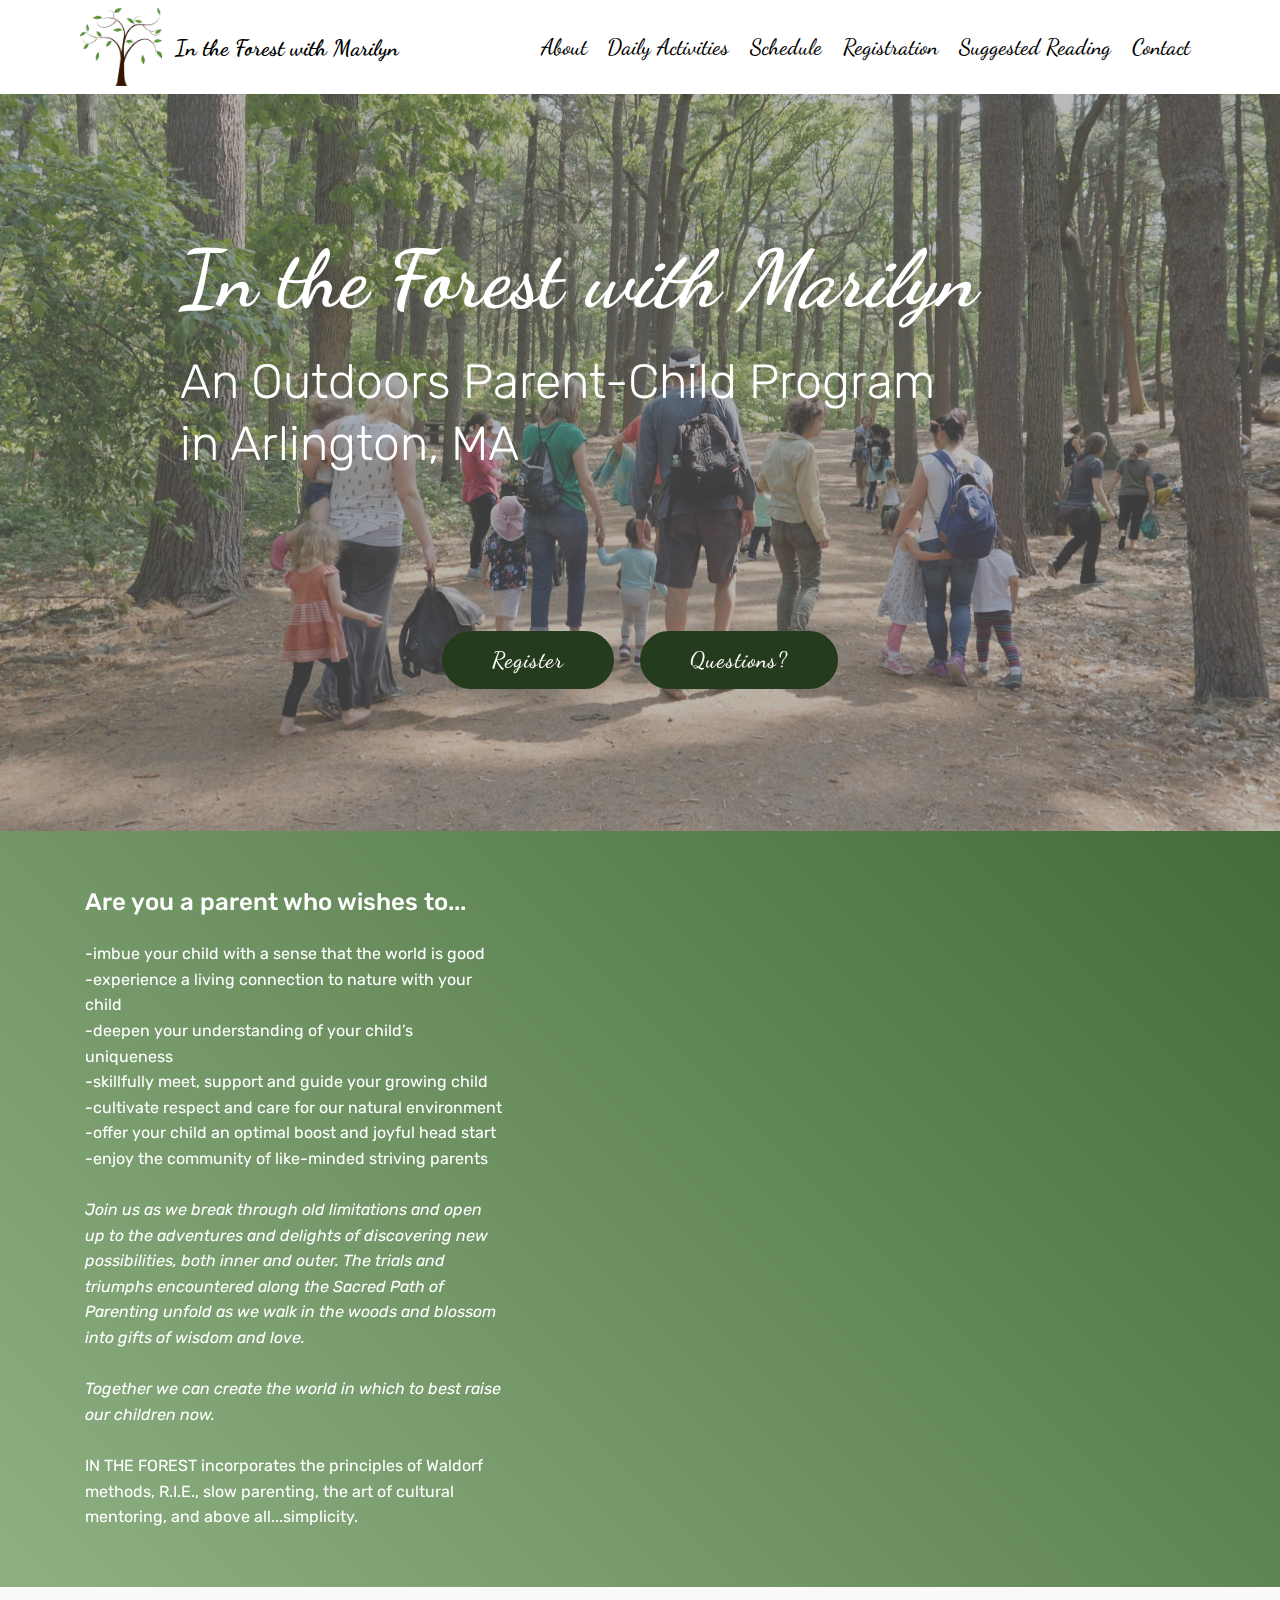
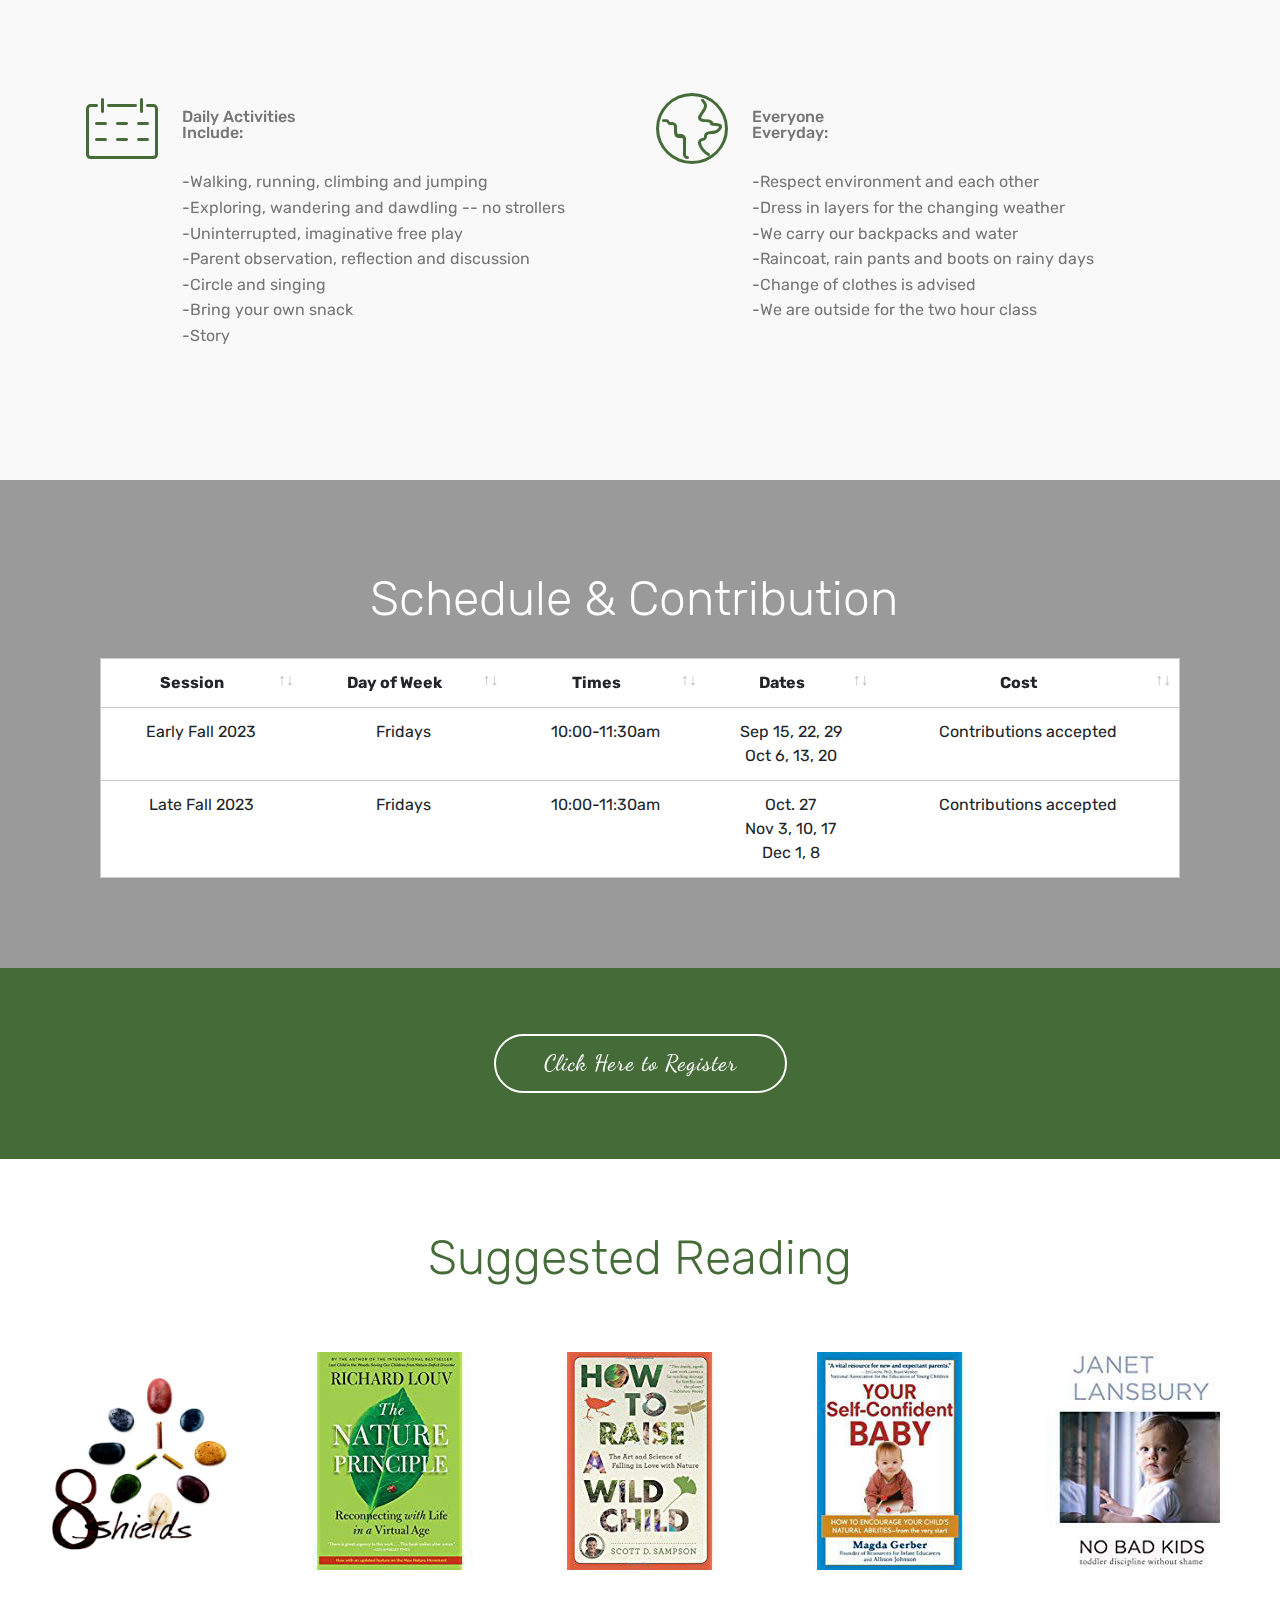
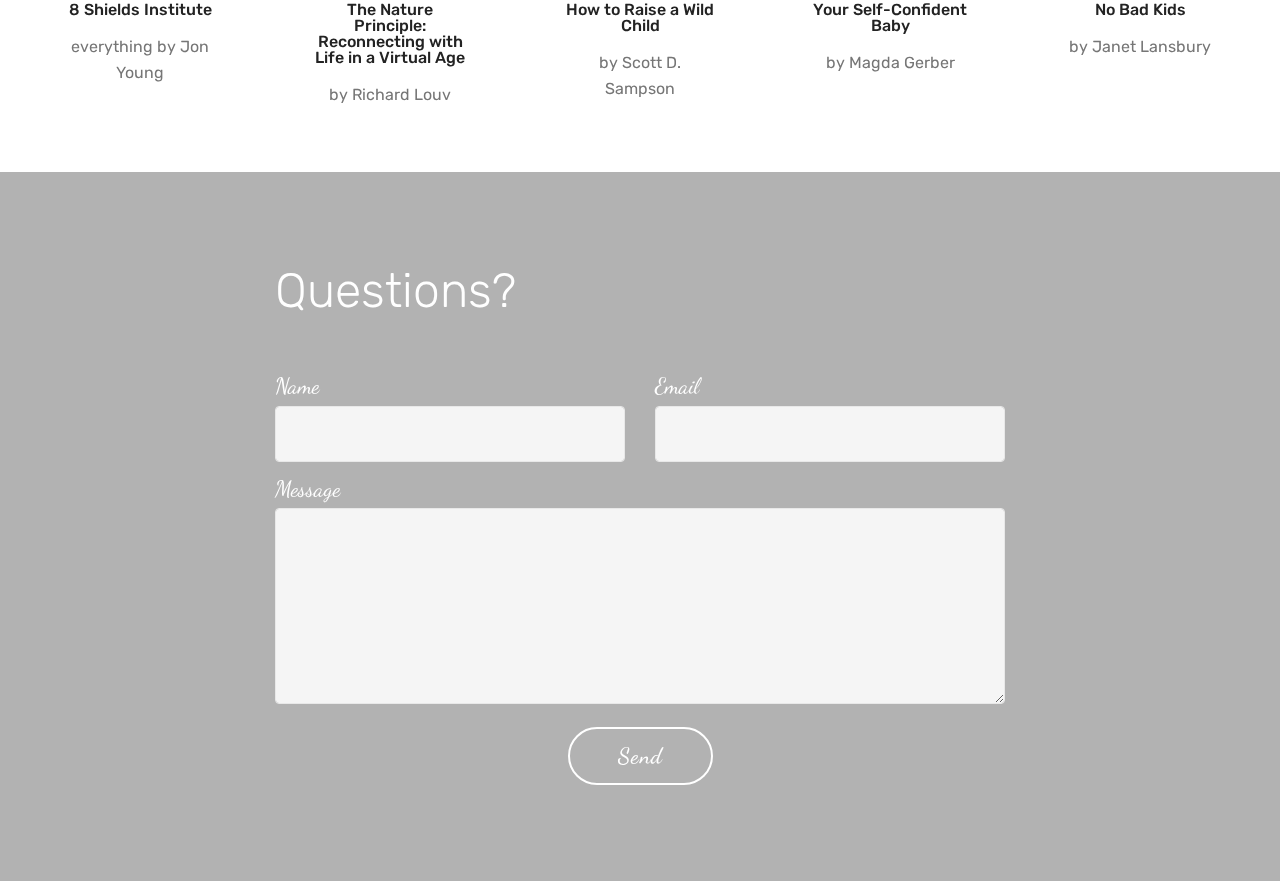
==== commit 1663d5bb: "Add files via upload" ====
--- a/index.html
+++ b/index.html
@@ -204,12 +204,12 @@
                 
                 
                 
-              <td class="body-item mbr-fonts-style display-7">Early Spring 2023</td><td class="body-item mbr-fonts-style display-7">Fridays</td><td class="body-item mbr-fonts-style display-7">10:00-11:30am</td><td class="body-item mbr-fonts-style display-7">Mar 24, 31<br>Apr 7, 14, 21, 28</td><td class="body-item mbr-fonts-style display-7">Contributions accepted</td></tr><tr> 
-                
-                
-                
-                
-              <td class="body-item mbr-fonts-style display-7">Late Spring 2023</td><td class="body-item mbr-fonts-style display-7">Fridays</td><td class="body-item mbr-fonts-style display-7">10:00-11:30am</td><td class="body-item mbr-fonts-style display-7">May 5, 12, 19, 26<br>June 2, 9</td><td class="body-item mbr-fonts-style display-7">Contributions accepted</td></tr></tbody>
+              <td class="body-item mbr-fonts-style display-7">Early Fall 2023</td><td class="body-item mbr-fonts-style display-7">Fridays</td><td class="body-item mbr-fonts-style display-7">10:00-11:30am</td><td class="body-item mbr-fonts-style display-7">Sep 15, 22, 29<br>Oct 6, 13, 20</td><td class="body-item mbr-fonts-style display-7">Contributions accepted</td></tr><tr> 
+                
+                
+                
+                
+              <td class="body-item mbr-fonts-style display-7">Late Fall 2023</td><td class="body-item mbr-fonts-style display-7">Fridays</td><td class="body-item mbr-fonts-style display-7">10:00-11:30am</td><td class="body-item mbr-fonts-style display-7">Oct. 27<br>Nov 3, 10, 17<br>Dec 1, 8</td><td class="body-item mbr-fonts-style display-7">Contributions accepted</td></tr></tbody>
           </table>
         </div>
         <div class="container table-info-container">
@@ -346,7 +346,7 @@
             <div class="media-container-column col-lg-8" data-form-type="formoid">
                     <div data-form-alert="" hidden="">Thank you for contacting Marilyn.</div>
             
-                    <form class="mbr-form" action="https://mobirise.eu/" method="post" data-form-title="Mobirise Form"><input type="hidden" name="email" data-form-email="true" value="FFM+aZGPLeirVUWzPXkP7U9dQZNCDrG4OQahW9GBCHXZdrISE1k4NokW/lj44JMpG9OcpIDwTljh0I+n2Urktcyizn4A+BGph4OvkouHPmvaQ4TYJdszIsTb1xKWoC/u.iKmA5eC6x/dqN9Y71nKMM99vxBlisc1MIcf5rJNzRCby1mEn0ZiD32v9XF5nMWoZYbMFihzoBdOv0Gd+KWuVPr04f5mLpA+mypij0SBa6mGTHxwg6C/ZrHNci/jUcgxh">
+                    <form class="mbr-form" action="https://mobirise.eu/" method="post" data-form-title="Mobirise Form"><input type="hidden" name="email" data-form-email="true" value="y9yD+MNkfcTFckUJhFS7q9+efht/0Suwbm51wvhReurfrjkChwsnwujSx9yol/pewkHoDW4rF+Xk+TF4keHR8ABbhZpNB6NqwcZw0Jgch+YMrn7UxxGlJDtmOLzjcghu.S8ER1xuCXF6SMcWZrwPOXShCvFEbvRPF/NOfNKuMMmEW+nnsUchDRW5XUxwOu6VuztxNVclRnRmwD7nXRzlRApz1IujMaDw75LpXdFGIvgXeSh+J+1IuYExppFwOIxNt">
                         <div class="row row-sm-offset">
                             <div class="col-md-4 multi-horizontal" data-for="name">
                                 <div class="form-group">
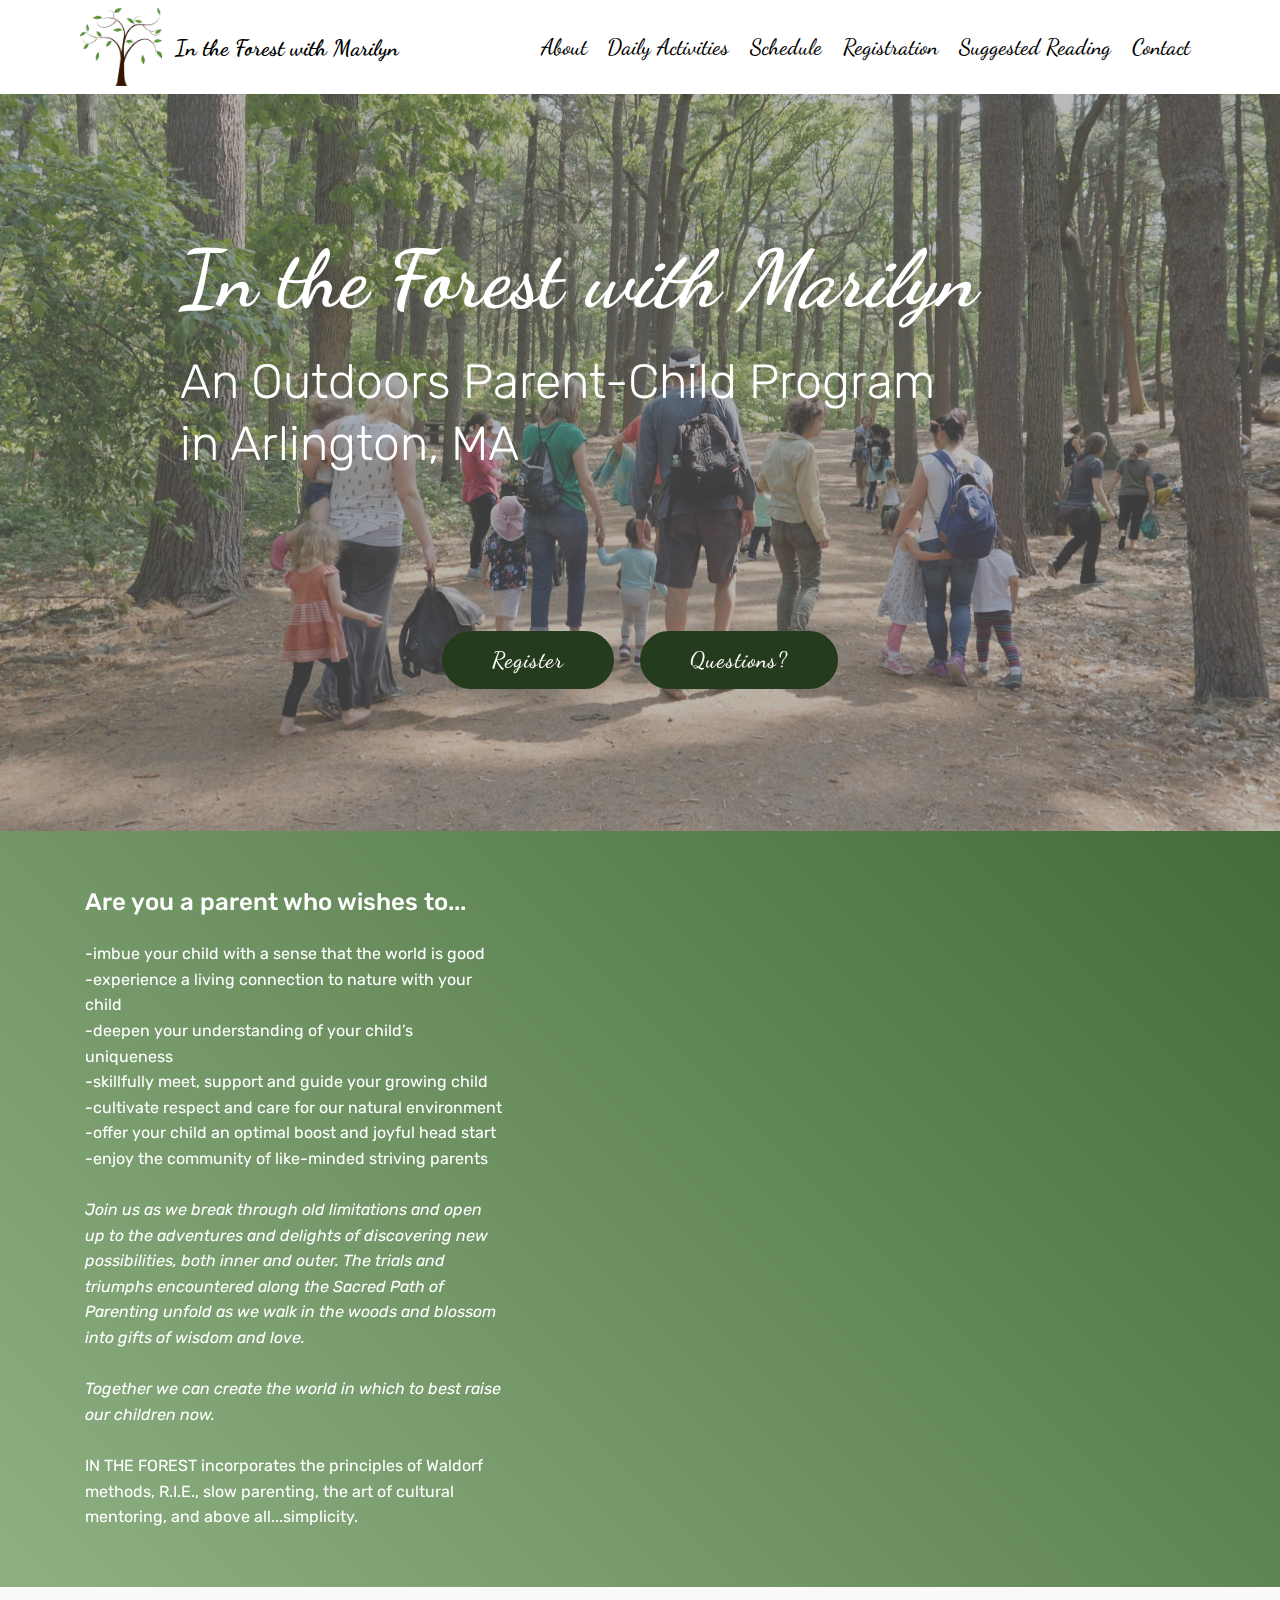
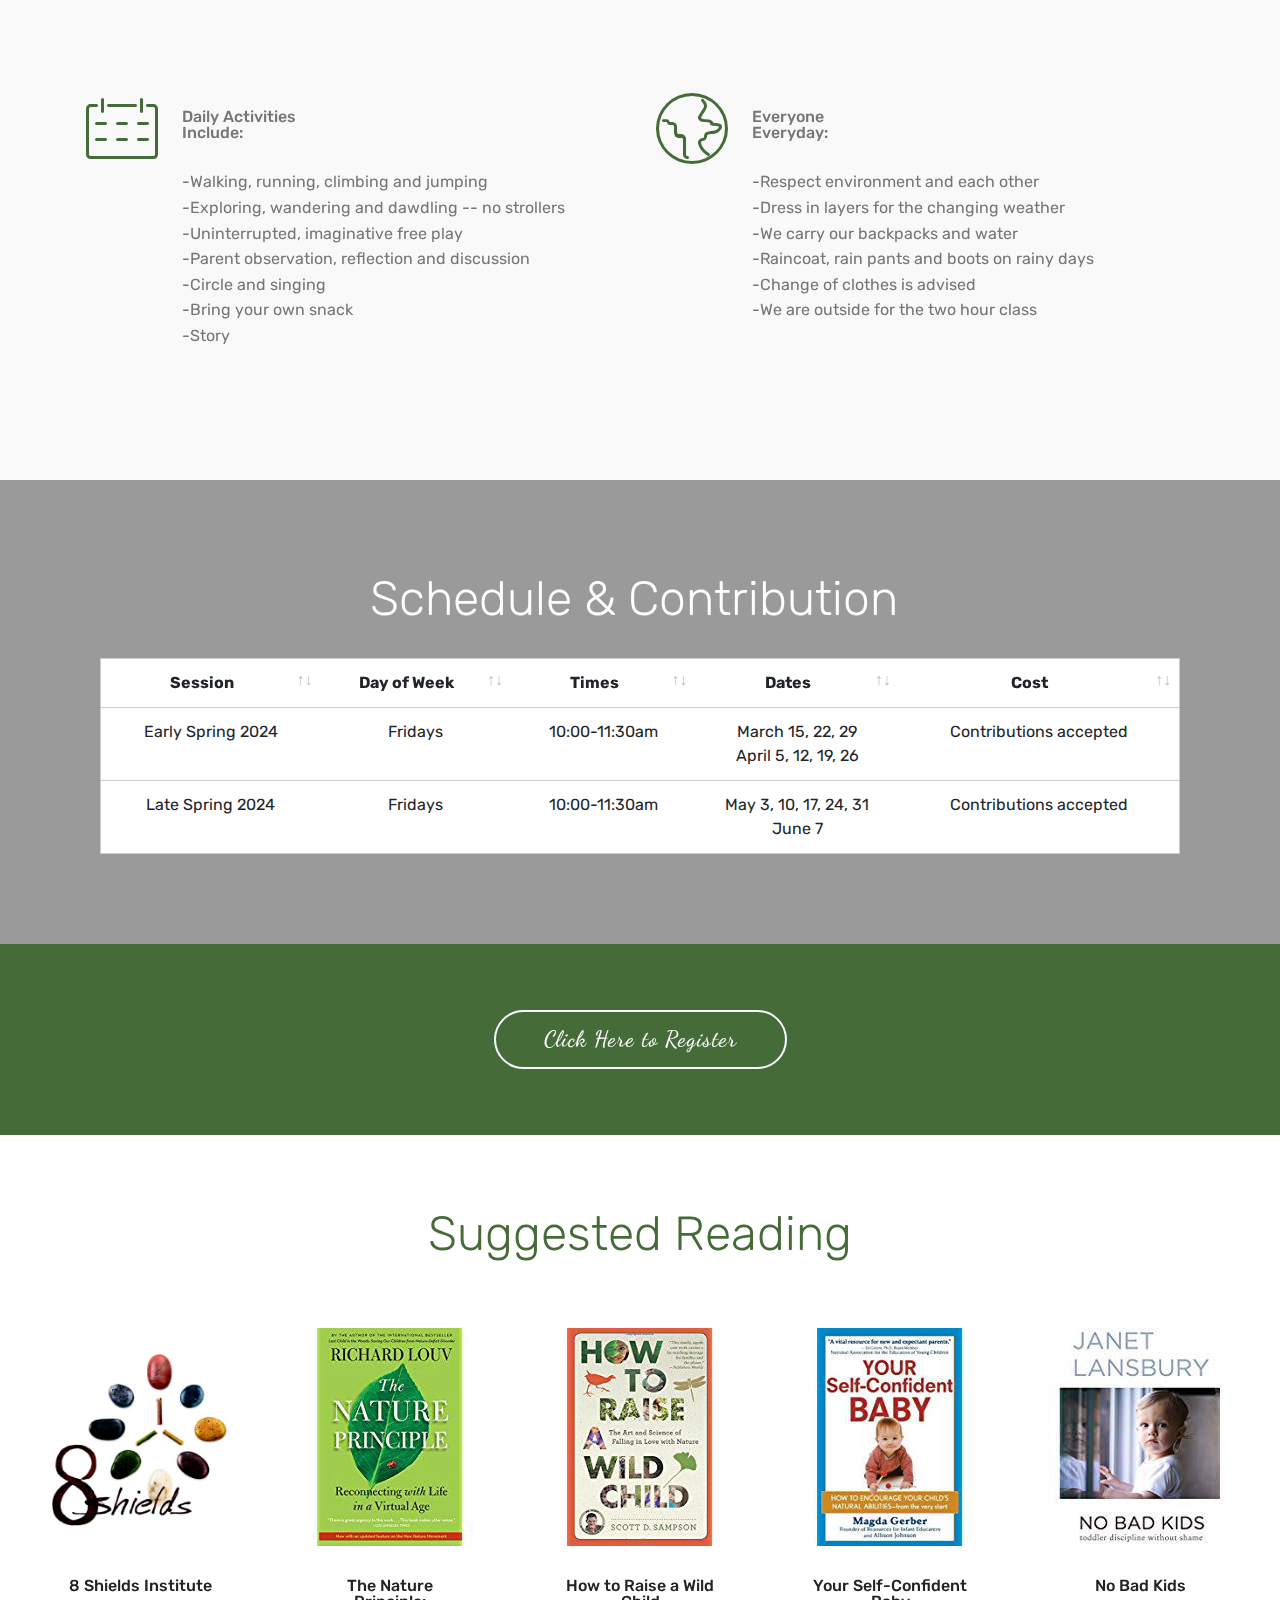
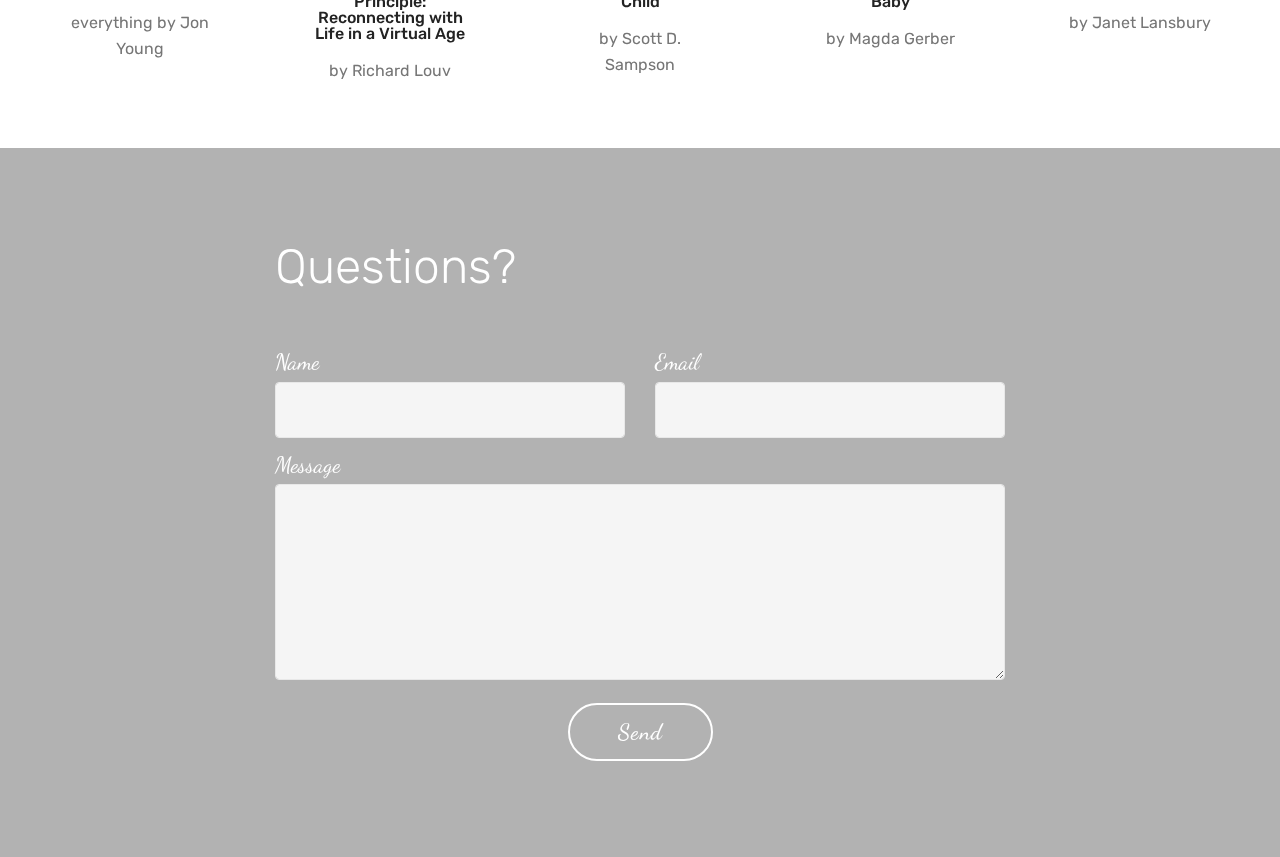
==== commit cab3dcf8: "Add files via upload" ====
--- a/index.html
+++ b/index.html
@@ -204,12 +204,12 @@
                 
                 
                 
-              <td class="body-item mbr-fonts-style display-7">Early Fall 2023</td><td class="body-item mbr-fonts-style display-7">Fridays</td><td class="body-item mbr-fonts-style display-7">10:00-11:30am</td><td class="body-item mbr-fonts-style display-7">Sep 15, 22, 29<br>Oct 6, 13, 20</td><td class="body-item mbr-fonts-style display-7">Contributions accepted</td></tr><tr> 
-                
-                
-                
-                
-              <td class="body-item mbr-fonts-style display-7">Late Fall 2023</td><td class="body-item mbr-fonts-style display-7">Fridays</td><td class="body-item mbr-fonts-style display-7">10:00-11:30am</td><td class="body-item mbr-fonts-style display-7">Oct. 27<br>Nov 3, 10, 17<br>Dec 1, 8</td><td class="body-item mbr-fonts-style display-7">Contributions accepted</td></tr></tbody>
+              <td class="body-item mbr-fonts-style display-7">Early Spring 2024</td><td class="body-item mbr-fonts-style display-7">Fridays</td><td class="body-item mbr-fonts-style display-7">10:00-11:30am</td><td class="body-item mbr-fonts-style display-7">March 15, 22, 29<br>April 5, 12, 19, 26</td><td class="body-item mbr-fonts-style display-7">Contributions accepted</td></tr><tr> 
+                
+                
+                
+                
+              <td class="body-item mbr-fonts-style display-7">Late Spring 2024</td><td class="body-item mbr-fonts-style display-7">Fridays</td><td class="body-item mbr-fonts-style display-7">10:00-11:30am</td><td class="body-item mbr-fonts-style display-7">May 3, 10, 17, 24, 31<br>June 7<br></td><td class="body-item mbr-fonts-style display-7">Contributions accepted</td></tr></tbody>
           </table>
         </div>
         <div class="container table-info-container">
@@ -346,7 +346,7 @@
             <div class="media-container-column col-lg-8" data-form-type="formoid">
                     <div data-form-alert="" hidden="">Thank you for contacting Marilyn.</div>
             
-                    <form class="mbr-form" action="https://mobirise.eu/" method="post" data-form-title="Mobirise Form"><input type="hidden" name="email" data-form-email="true" value="y9yD+MNkfcTFckUJhFS7q9+efht/0Suwbm51wvhReurfrjkChwsnwujSx9yol/pewkHoDW4rF+Xk+TF4keHR8ABbhZpNB6NqwcZw0Jgch+YMrn7UxxGlJDtmOLzjcghu.S8ER1xuCXF6SMcWZrwPOXShCvFEbvRPF/NOfNKuMMmEW+nnsUchDRW5XUxwOu6VuztxNVclRnRmwD7nXRzlRApz1IujMaDw75LpXdFGIvgXeSh+J+1IuYExppFwOIxNt">
+                    <form class="mbr-form" action="https://mobirise.eu/" method="post" data-form-title="Mobirise Form"><input type="hidden" name="email" data-form-email="true" value="1cFpQYCMgPeOAigWUSzu9jA+AS40KM9jT/yhG/dkHnXbg5u//KR3h1Z+M4H8uhnhOXbFKsULmGPF8GxK9jIl5XjnkMrTP0YZ9VMELnogltjlm1fcwZX7ONfkWKDXqeFW.52BLe4TsgOIbKrwxzkouY+3CzaVpxlY+RIR8o1KEGH91zrDvjXOB/mU0DzOllIld0hC3dEDVZKcXJQoJ9ViXYxTHYkVZLiAThibM8r+lfeWg2XbfOrCQxOxJ0/B6Z6px">
                         <div class="row row-sm-offset">
                             <div class="col-md-4 multi-horizontal" data-for="name">
                                 <div class="form-group">
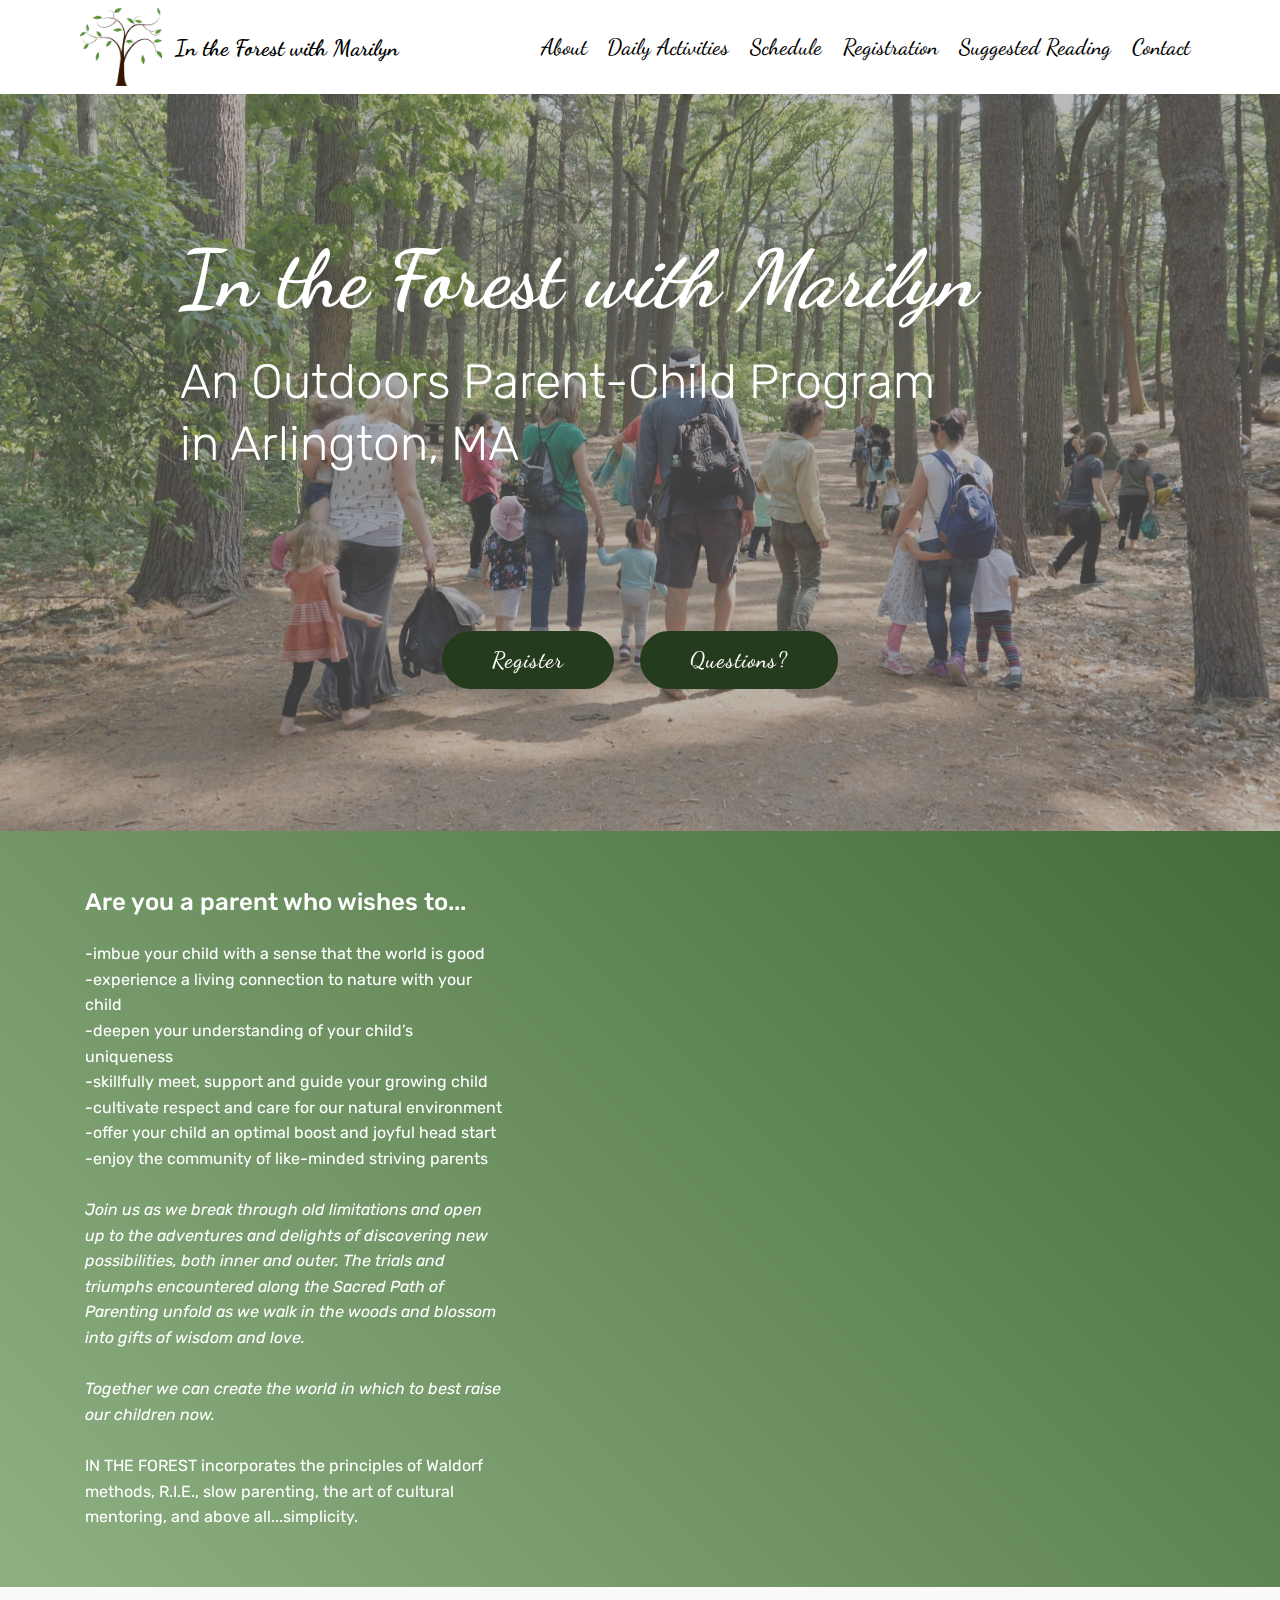
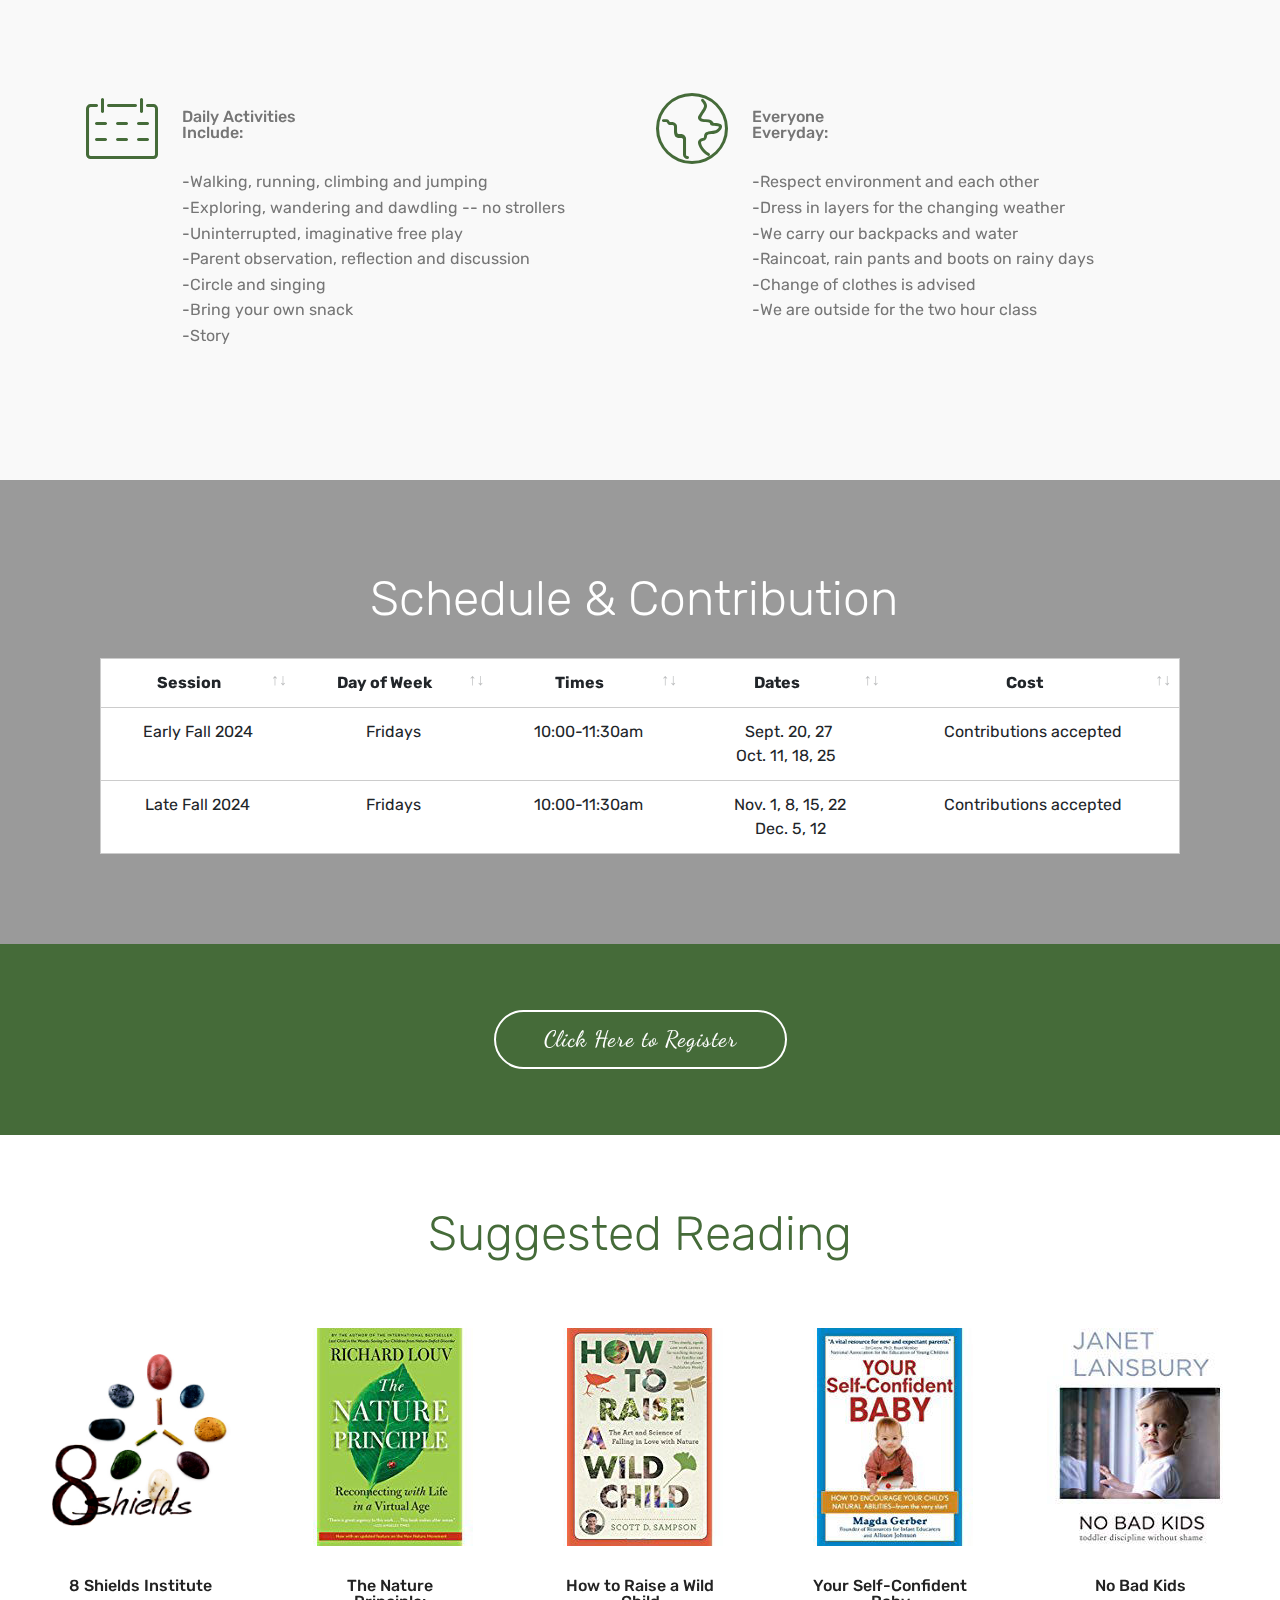
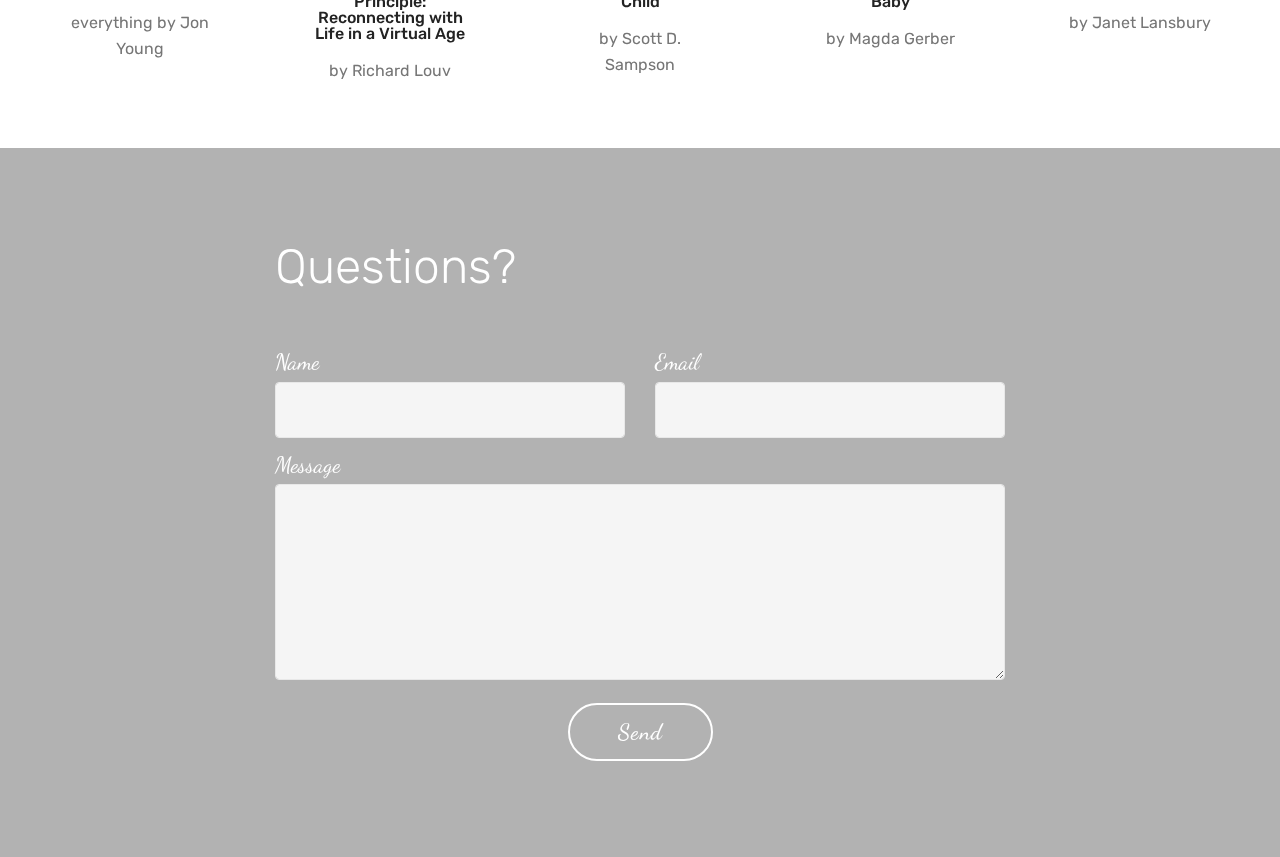
==== commit c9cd2d81: "Add files via upload" ====
--- a/index.html
+++ b/index.html
@@ -204,12 +204,14 @@
                 
                 
                 
-              <td class="body-item mbr-fonts-style display-7">Early Spring 2024</td><td class="body-item mbr-fonts-style display-7">Fridays</td><td class="body-item mbr-fonts-style display-7">10:00-11:30am</td><td class="body-item mbr-fonts-style display-7">March 15, 22, 29<br>April 5, 12, 19, 26</td><td class="body-item mbr-fonts-style display-7">Contributions accepted</td></tr><tr> 
-                
-                
-                
-                
-              <td class="body-item mbr-fonts-style display-7">Late Spring 2024</td><td class="body-item mbr-fonts-style display-7">Fridays</td><td class="body-item mbr-fonts-style display-7">10:00-11:30am</td><td class="body-item mbr-fonts-style display-7">May 3, 10, 17, 24, 31<br>June 7<br></td><td class="body-item mbr-fonts-style display-7">Contributions accepted</td></tr></tbody>
+              <td class="body-item mbr-fonts-style display-7">Early Fall 2024</td><td class="body-item mbr-fonts-style display-7">Fridays</td><td class="body-item mbr-fonts-style display-7">10:00-11:30am</td><td class="body-item mbr-fonts-style display-7">&nbsp;Sept.  20,  27    
+<br>&nbsp; Oct. 11,  18,  25&nbsp;&nbsp;</td><td class="body-item mbr-fonts-style display-7">Contributions accepted</td></tr><tr> 
+                
+                
+                
+                
+              <td class="body-item mbr-fonts-style display-7">Late Fall 2024</td><td class="body-item mbr-fonts-style display-7">Fridays</td><td class="body-item mbr-fonts-style display-7">10:00-11:30am</td><td class="body-item mbr-fonts-style display-7">&nbsp; Nov. 1, 8, 15, 22
+<br>&nbsp; &nbsp;Dec. 5, 12&nbsp;</td><td class="body-item mbr-fonts-style display-7">Contributions accepted</td></tr></tbody>
           </table>
         </div>
         <div class="container table-info-container">
@@ -346,7 +348,7 @@
             <div class="media-container-column col-lg-8" data-form-type="formoid">
                     <div data-form-alert="" hidden="">Thank you for contacting Marilyn.</div>
             
-                    <form class="mbr-form" action="https://mobirise.eu/" method="post" data-form-title="Mobirise Form"><input type="hidden" name="email" data-form-email="true" value="1cFpQYCMgPeOAigWUSzu9jA+AS40KM9jT/yhG/dkHnXbg5u//KR3h1Z+M4H8uhnhOXbFKsULmGPF8GxK9jIl5XjnkMrTP0YZ9VMELnogltjlm1fcwZX7ONfkWKDXqeFW.52BLe4TsgOIbKrwxzkouY+3CzaVpxlY+RIR8o1KEGH91zrDvjXOB/mU0DzOllIld0hC3dEDVZKcXJQoJ9ViXYxTHYkVZLiAThibM8r+lfeWg2XbfOrCQxOxJ0/B6Z6px">
+                    <form class="mbr-form" action="https://mobirise.eu/" method="post" data-form-title="Mobirise Form"><input type="hidden" name="email" data-form-email="true" value="M5PD17OyiYabuYcB2op2QGkyeGmefu4J86ehaU4WG+OPDS4gPvfHzsm0ZBPU0J3EhZiG2Rc1Z6tT8/KeP7K3lyn8lVSQ2sxAdfuK0M/J/ki8Je54Jc3U2kMAqsc35WD8.qcOGgR6vgl7/59IeaON+w6ZfbW1jmhb1gpgCfj7ZjcgrjZz3K2uaWh7Jc5ULSM/He6Y6Q8okH8VLPZRalDq7rGgMKg1srKpzkpwMaEB7dxNPSsVwnSHDQJ1fMmlGPIqp">
                         <div class="row row-sm-offset">
                             <div class="col-md-4 multi-horizontal" data-for="name">
                                 <div class="form-group">
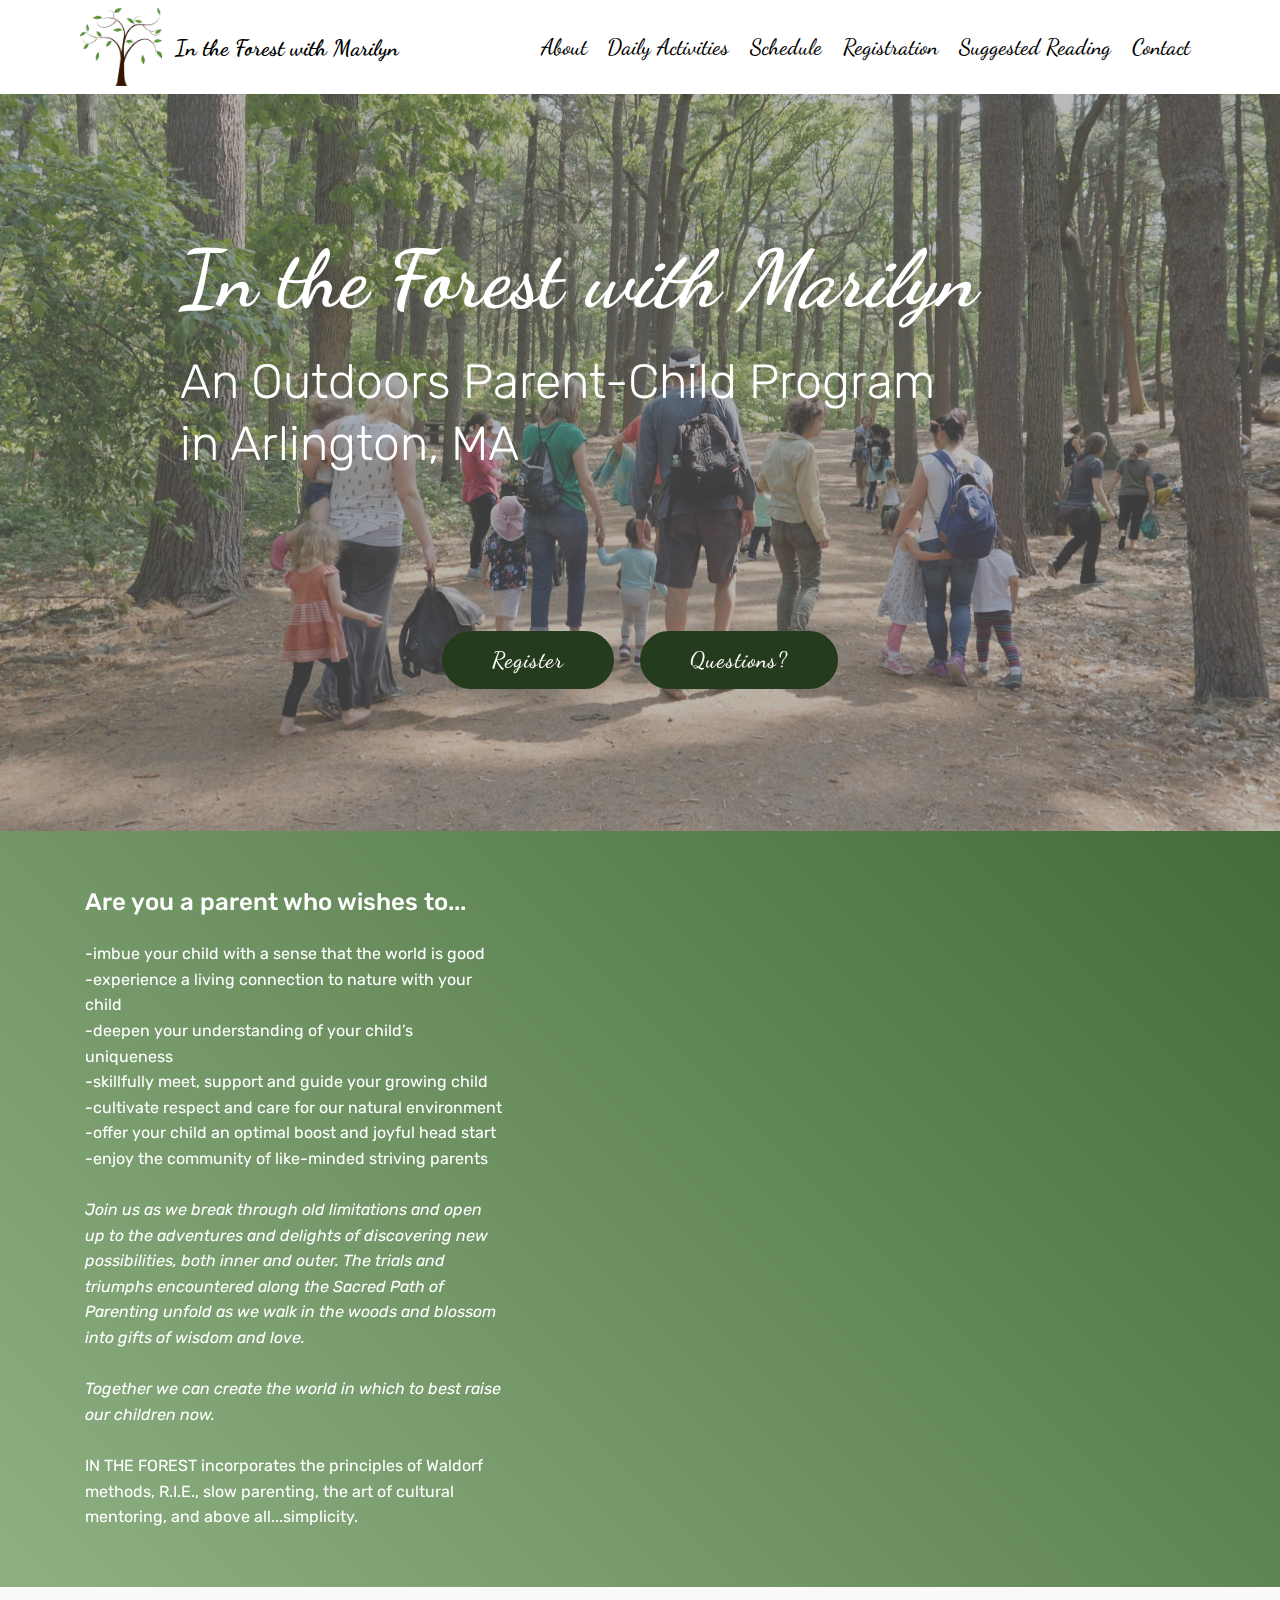
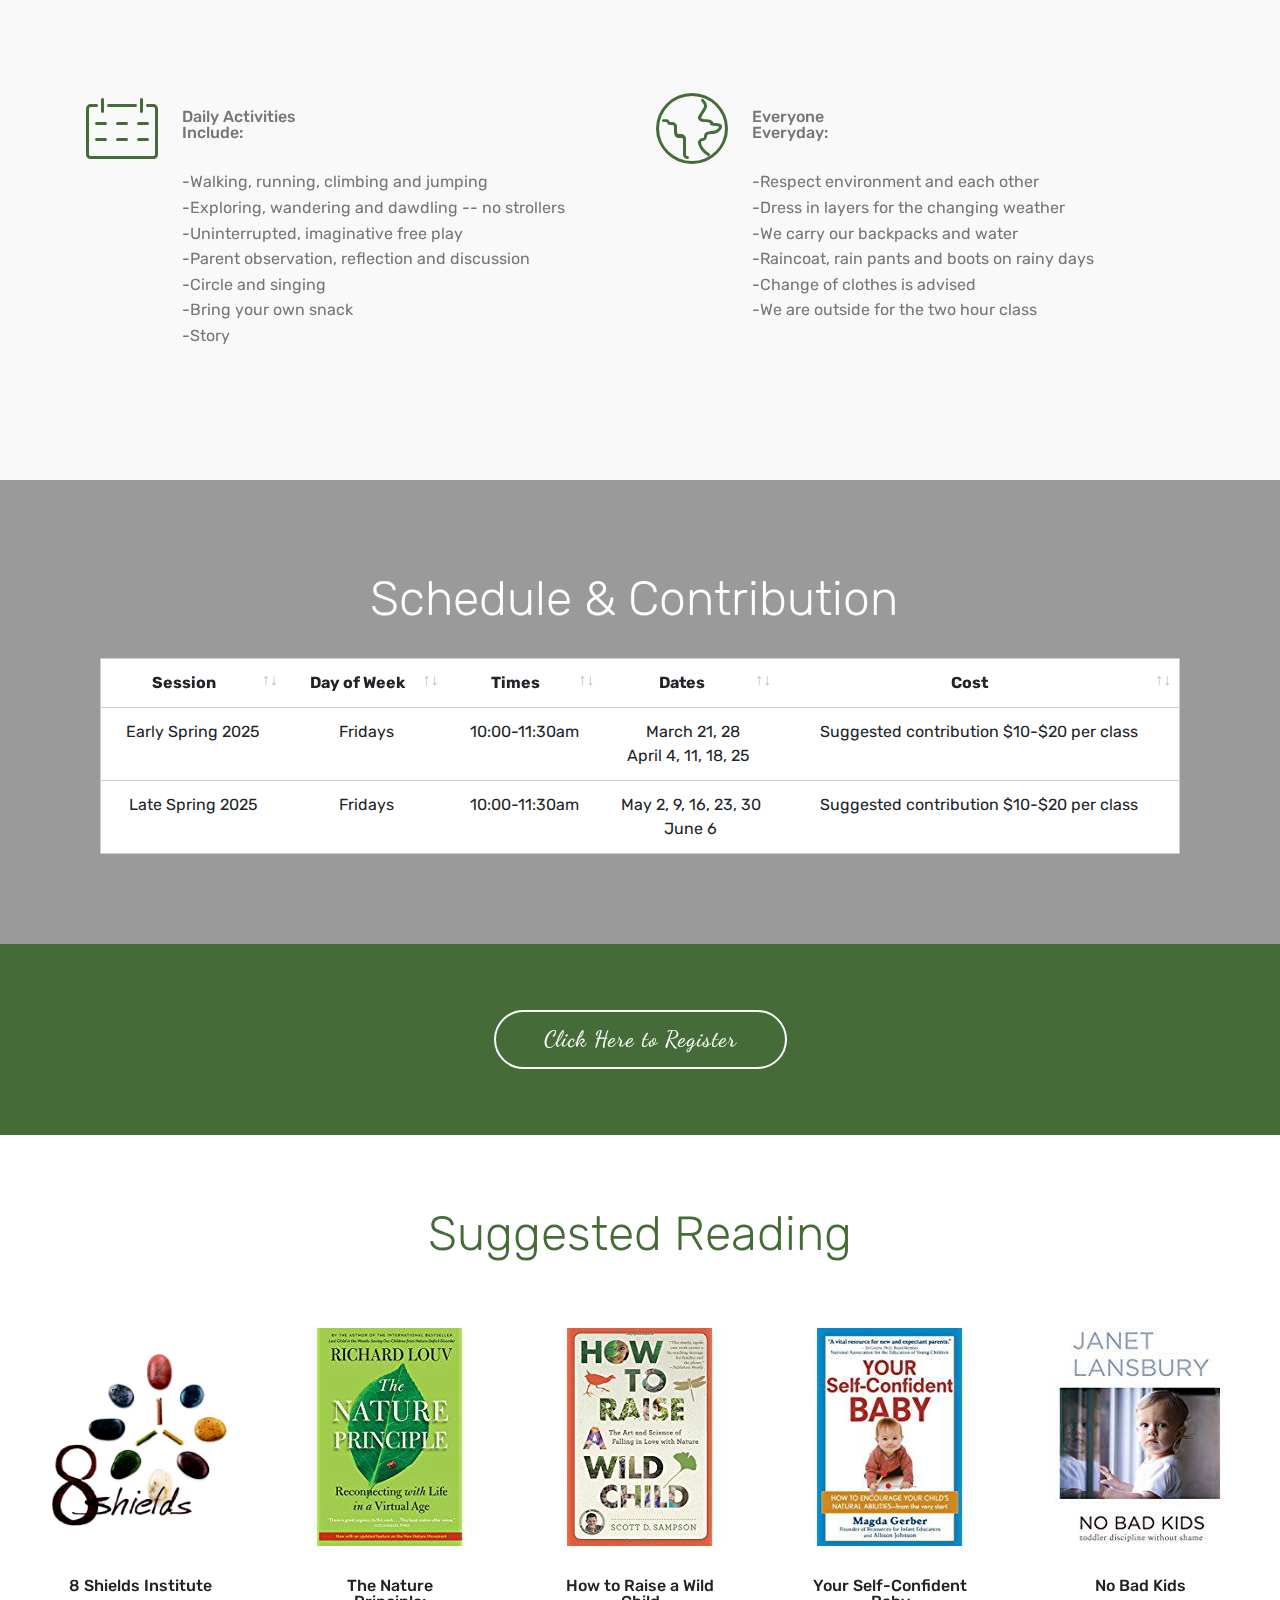
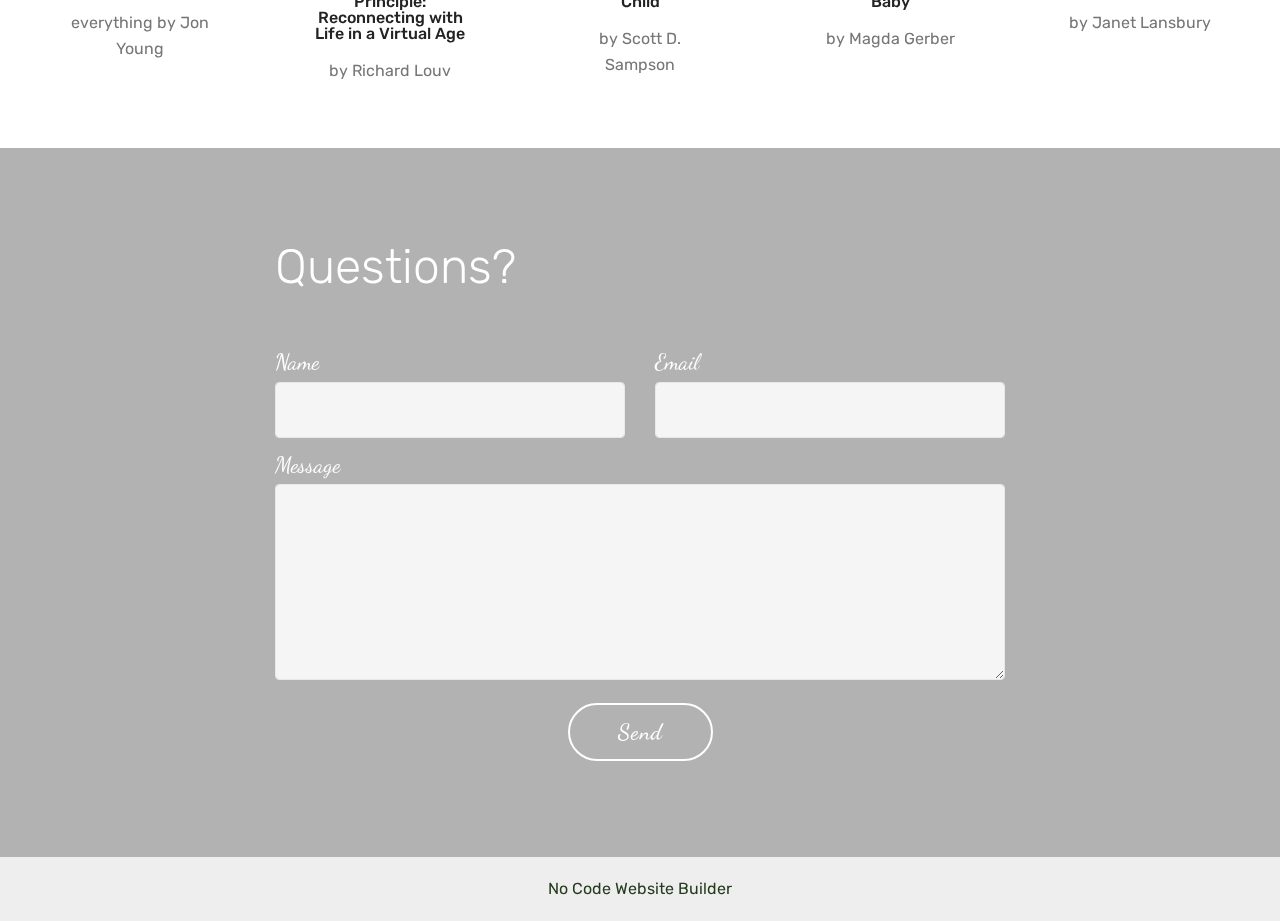
==== commit 2c6d6001: "Add files via upload" ====
--- a/index.html
+++ b/index.html
@@ -1,14 +1,10 @@
 <!DOCTYPE html>
 <html  >
 <head>
-  
+  <!-- Site made with Mobirise Website Builder v5.9.25, https://mobirise.com -->
   <meta charset="UTF-8">
   <meta http-equiv="X-UA-Compatible" content="IE=edge">
-  
-  <meta name="twitter:card" content="summary_large_image"/>
-  <meta name="twitter:image:src" content="">
-  <meta property="og:image" content="">
-  <meta name="twitter:title" content="In the Forest with Marilyn">
+  <meta name="generator" content="Mobirise v5.9.25, mobirise.com">
   <meta name="viewport" content="width=device-width, initial-scale=1, minimum-scale=1">
   <link rel="shortcut icon" href="assets/images/family-tree-drawing-free-59-198x189.png" type="image/x-icon">
   <meta name="description" content="">
@@ -20,7 +16,6 @@
   <link rel="stylesheet" href="assets/bootstrap/css/bootstrap-grid.min.css">
   <link rel="stylesheet" href="assets/bootstrap/css/bootstrap-reboot.min.css">
   <link rel="stylesheet" href="assets/tether/tether.min.css">
-  <link rel="stylesheet" href="assets/popup-overlay-plugin/style.css">
   <link rel="stylesheet" href="assets/dropdown/css/style.css">
   <link rel="stylesheet" href="assets/datatables/data-tables.bootstrap4.min.css">
   <link rel="stylesheet" href="assets/theme/css/style.css">
@@ -28,8 +23,8 @@
   <noscript><link rel="stylesheet" href="https://fonts.googleapis.com/css?family=Dancing+Script:400,700&display=swap"></noscript>
   <link rel="preload" href="https://fonts.googleapis.com/css?family=Rubik:300,400,500,600,700,800,900,300i,400i,500i,600i,700i,800i,900i&display=swap" as="style" onload="this.onload=null;this.rel='stylesheet'">
   <noscript><link rel="stylesheet" href="https://fonts.googleapis.com/css?family=Rubik:300,400,500,600,700,800,900,300i,400i,500i,600i,700i,800i,900i&display=swap"></noscript>
-  <link rel="preload" as="style" href="assets/mobirise/css/mbr-additional.css"><link rel="stylesheet" href="assets/mobirise/css/mbr-additional.css" type="text/css">
-  
+  <link rel="preload" as="style" href="assets/mobirise/css/mbr-additional.css?v=vKFa0t"><link rel="stylesheet" href="assets/mobirise/css/mbr-additional.css?v=vKFa0t" type="text/css">
+
   
   
   
@@ -53,7 +48,7 @@
             <div class="navbar-brand">
                 <span class="navbar-logo">
                     <a href="#top">
-                        <img src="assets/images/family-tree-drawing-free-59-198x189.png" alt="" title="" style="height: 4.9rem;">
+                        <img src="assets/images/family-tree-drawing-free-59-198x189.png" alt="Mobirise" title="" style="height: 4.9rem;">
                     </a>
                 </span>
                 <span class="navbar-caption-wrap"><a class="navbar-caption text-black display-4" href="index.html#header2-5">In the Forest with Marilyn</a></span>
@@ -204,14 +199,13 @@
                 
                 
                 
-              <td class="body-item mbr-fonts-style display-7">Early Fall 2024</td><td class="body-item mbr-fonts-style display-7">Fridays</td><td class="body-item mbr-fonts-style display-7">10:00-11:30am</td><td class="body-item mbr-fonts-style display-7">&nbsp;Sept.  20,  27    
-<br>&nbsp; Oct. 11,  18,  25&nbsp;&nbsp;</td><td class="body-item mbr-fonts-style display-7">Contributions accepted</td></tr><tr> 
-                
-                
-                
-                
-              <td class="body-item mbr-fonts-style display-7">Late Fall 2024</td><td class="body-item mbr-fonts-style display-7">Fridays</td><td class="body-item mbr-fonts-style display-7">10:00-11:30am</td><td class="body-item mbr-fonts-style display-7">&nbsp; Nov. 1, 8, 15, 22
-<br>&nbsp; &nbsp;Dec. 5, 12&nbsp;</td><td class="body-item mbr-fonts-style display-7">Contributions accepted</td></tr></tbody>
+              <td class="body-item mbr-fonts-style display-7">Early Spring 2025</td><td class="body-item mbr-fonts-style display-7">Fridays</td><td class="body-item mbr-fonts-style display-7">10:00-11:30am</td><td class="body-item mbr-fonts-style display-7">&nbsp;March 21,  28       
+<br>April 4,  11,  18,  25&nbsp;</td><td class="body-item mbr-fonts-style display-7">Suggested contribution $10-$20 per class</td></tr><tr> 
+                
+                
+                
+                
+              <td class="body-item mbr-fonts-style display-7">Late Spring 2025</td><td class="body-item mbr-fonts-style display-7">Fridays</td><td class="body-item mbr-fonts-style display-7">10:00-11:30am</td><td class="body-item mbr-fonts-style display-7">May 2,  9,  16,  23,  30 <br>June  6</td><td class="body-item mbr-fonts-style display-7">Suggested contribution $10-$20 per class</td></tr></tbody>
           </table>
         </div>
         <div class="container table-info-container">
@@ -259,7 +253,7 @@
             <div class="card p-3 col-12 col-md-6 my-col">
                 <div class="card-wrapper">
                     <div class="card-img">
-                        <a href="http://8shields.org/" target="_blank"><img src="assets/images/header-logo-500x500.png" alt="" title=""></a>
+                        <a href="http://8shields.org/" target="_blank"><img src="assets/images/header-logo-500x500.png" alt="Mobirise" title=""></a>
                     </div>
                     <div class="card-box">
                         <h4 class="card-title pb-3 mbr-fonts-style display-7">8 Shields Institute</h4>
@@ -272,7 +266,7 @@
             <div class="card p-3 col-12 col-md-6 my-col">
                 <div class="card-wrapper">
                     <div class="card-img">
-                        <a href="http://richardlouv.com/books/nature-principle/" target="_blank"><img src="assets/images/51xhiap-zdl.-ac-us218-218x218.jpg" alt="" title=""></a>
+                        <a href="http://richardlouv.com/books/nature-principle/" target="_blank"><img src="assets/images/51xhiap-zdl.-ac-us218-218x218.jpg" alt="Mobirise" title=""></a>
                     </div>
                     <div class="card-box">
                         <h4 class="card-title pb-3 mbr-fonts-style display-7">
@@ -286,7 +280,7 @@
             <div class="card p-3 col-12 col-md-6 my-col">
                 <div class="card-wrapper">
                     <div class="card-img">
-                        <a href="https://www.goodreads.com/book/show/22749747-how-to-raise-a-wild-child" target="_blank"><img src="assets/images/51wr5dzkmnl.-ac-us218-218x218.jpg" alt="" title=""></a>
+                        <a href="https://www.goodreads.com/book/show/22749747-how-to-raise-a-wild-child" target="_blank"><img src="assets/images/51wr5dzkmnl.-ac-us218-218x218.jpg" alt="Mobirise" title=""></a>
                     </div>
                     <div class="card-box">
                         <h4 class="card-title pb-3 mbr-fonts-style display-7">
@@ -300,7 +294,7 @@
             <div class="card p-3 col-12 col-md-6 my-col">
                 <div class="card-wrapper">
                     <div class="card-img">
-                        <a href="https://www.rie.org/product/your-self-confident-baby-how-to-encourage-your-childs-natural-abilities-from-the-very-start/" target="_blank"><img src="assets/images/51bouk-ey8l.-ac-us218-218x218.jpg" alt="" title=""></a>
+                        <a href="https://www.rie.org/product/your-self-confident-baby-how-to-encourage-your-childs-natural-abilities-from-the-very-start/" target="_blank"><img src="assets/images/51bouk-ey8l.-ac-us218-218x218.jpg" alt="Mobirise" title=""></a>
                     </div>
                     <div class="card-box">
                         <h4 class="card-title pb-3 mbr-fonts-style display-7">
@@ -313,7 +307,7 @@
             <div class="card p-3 col-12 col-md-6 my-col">
                 <div class="card-wrapper">
                     <div class="card-img">
-                        <a href="http://www.janetlansbury.com/2010/04/no-bad-kids-toddler-discipline-without-shame-9-guidelines/" target="_blank"><img src="assets/images/41rp5e0r1ml.-ac-us218-218x218.jpg" alt="" title=""></a>
+                        <a href="http://www.janetlansbury.com/2010/04/no-bad-kids-toddler-discipline-without-shame-9-guidelines/" target="_blank"><img src="assets/images/41rp5e0r1ml.-ac-us218-218x218.jpg" alt="Mobirise" title=""></a>
                     </div>
                     <div class="card-box">
                         <h4 class="card-title pb-3 mbr-fonts-style display-7">
@@ -348,7 +342,7 @@
             <div class="media-container-column col-lg-8" data-form-type="formoid">
                     <div data-form-alert="" hidden="">Thank you for contacting Marilyn.</div>
             
-                    <form class="mbr-form" action="https://mobirise.eu/" method="post" data-form-title="Mobirise Form"><input type="hidden" name="email" data-form-email="true" value="M5PD17OyiYabuYcB2op2QGkyeGmefu4J86ehaU4WG+OPDS4gPvfHzsm0ZBPU0J3EhZiG2Rc1Z6tT8/KeP7K3lyn8lVSQ2sxAdfuK0M/J/ki8Je54Jc3U2kMAqsc35WD8.qcOGgR6vgl7/59IeaON+w6ZfbW1jmhb1gpgCfj7ZjcgrjZz3K2uaWh7Jc5ULSM/He6Y6Q8okH8VLPZRalDq7rGgMKg1srKpzkpwMaEB7dxNPSsVwnSHDQJ1fMmlGPIqp">
+                    <form class="mbr-form" action="https://mobirise.eu/" method="post" data-form-title="Mobirise Form"><input type="hidden" name="email" data-form-email="true" value="5x1ZUR1/hEfFN7Xu6zhN/Ak5fN1Wggrt5sSdw0VPR77zHgeEMINU8Y/LSLemSC6jwKdl+locDPdivm38jy7yiX7J18b0+aYHRyueeZHGaEaPZwTGZlVCuc2FRH/1nP0m.ryaTFcymwG0kfRUzhOt4dijAdDPY1fAjxdUlxwnsQZWfdE6Nw1YJHQ64R4TneAOCH/o8KZ0i4HERYvXGrReApFNus9CHcDQbMnT6wpilrBT+Cm3YlTn+EjsZl/3UgE/I">
                         <div class="row row-sm-offset">
                             <div class="col-md-4 multi-horizontal" data-for="name">
                                 <div class="form-group">
@@ -374,23 +368,7 @@
             </div>
         </div>
     </div>
-</section>
-
-
-<script src="assets/popper/popper.min.js"></script>
-  <script src="assets/web/assets/jquery/jquery.min.js"></script>
-  <script src="assets/bootstrap/js/bootstrap.min.js"></script>
-  <script src="assets/tether/tether.min.js"></script>
-  <script src="assets/smoothscroll/smooth-scroll.js"></script>
-  <script src="assets/dropdown/js/nav-dropdown.js"></script>
-  <script src="assets/dropdown/js/navbar-dropdown.js"></script>
-  <script src="assets/touchswipe/jquery.touch-swipe.min.js"></script>
-  <script src="assets/parallax/jarallax.min.js"></script>
-  <script src="assets/datatables/jquery.data-tables.min.js"></script>
-  <script src="assets/datatables/data-tables.bootstrap4.min.js"></script>
-  <script src="assets/theme/js/script.js"></script>
-  <script src="assets/formoid/formoid.min.js"></script>
-  
+</section><section class="display-7" style="padding: 0;align-items: center;justify-content: center;flex-wrap: wrap;    align-content: center;display: flex;position: relative;height: 4rem;"><a href="https://mobiri.se/2465527" style="flex: 1 1;height: 4rem;position: absolute;width: 100%;z-index: 1;"><img alt="" style="height: 4rem;" src="[data-uri]"></a><p style="margin: 0;text-align: center;" class="display-7">&#8204;</p><a style="z-index:1" href="https://mobirise.com/builder/no-code-website-builder.html">No Code Website Builder</a></section><script src="assets/popper/popper.min.js"></script>  <script src="assets/web/assets/jquery/jquery.min.js"></script>  <script src="assets/bootstrap/js/bootstrap.min.js"></script>  <script src="assets/tether/tether.min.js"></script>  <script src="assets/smoothscroll/smooth-scroll.js"></script>  <script src="assets/dropdown/js/nav-dropdown.js"></script>  <script src="assets/dropdown/js/navbar-dropdown.js"></script>  <script src="assets/touchswipe/jquery.touch-swipe.min.js"></script>  <script src="assets/parallax/jarallax.min.js"></script>  <script src="assets/datatables/jquery.data-tables.min.js"></script>  <script src="assets/datatables/data-tables.bootstrap4.min.js"></script>  <script src="assets/theme/js/script.js"></script>  <script src="assets/formoid/formoid.min.js"></script>  
   
   
 </body>
--- a/assets/web/assets/mobirise-icons/mobirise-icons.css
+++ b/assets/web/assets/mobirise-icons/mobirise-icons.css
@@ -1,477 +1,477 @@
-@font-face {
-  font-family: 'MobiriseIcons';
-  src:  url('mobirise-icons.eot?spat4u');
-  src:  url('mobirise-icons.eot?spat4u#iefix') format('embedded-opentype'),
-    url('mobirise-icons.ttf?spat4u') format('truetype'),
-    url('mobirise-icons.woff?spat4u') format('woff'),
-    url('mobirise-icons.svg?spat4u#MobiriseIcons') format('svg');
-  font-weight: normal;
-  font-style: normal;
-  font-display: swap;
-}
-
-[class^="mbri-"], [class*=" mbri-"] {
-  /* use !important to prevent issues with browser extensions that change fonts */
-  font-family: MobiriseIcons !important;
-  speak: none;
-  font-style: normal;
-  font-weight: normal;
-  font-variant: normal;
-  text-transform: none;
-  line-height: 1;
-
-  /* Better Font Rendering =========== */
-  -webkit-font-smoothing: antialiased;
-  -moz-osx-font-smoothing: grayscale;
-}
-
-.mbri-add-submenu:before {
-  content: "\e900";
-}
-.mbri-alert:before {
-  content: "\e901";
-}
-.mbri-align-center:before {
-  content: "\e902";
-}
-.mbri-align-justify:before {
-  content: "\e903";
-}
-.mbri-align-left:before {
-  content: "\e904";
-}
-.mbri-align-right:before {
-  content: "\e905";
-}
-.mbri-android:before {
-  content: "\e906";
-}
-.mbri-apple:before {
-  content: "\e907";
-}
-.mbri-arrow-down:before {
-  content: "\e908";
-}
-.mbri-arrow-next:before {
-  content: "\e909";
-}
-.mbri-arrow-prev:before {
-  content: "\e90a";
-}
-.mbri-arrow-up:before {
-  content: "\e90b";
-}
-.mbri-bold:before {
-  content: "\e90c";
-}
-.mbri-bookmark:before {
-  content: "\e90d";
-}
-.mbri-bootstrap:before {
-  content: "\e90e";
-}
-.mbri-briefcase:before {
-  content: "\e90f";
-}
-.mbri-browse:before {
-  content: "\e910";
-}
-.mbri-bulleted-list:before {
-  content: "\e911";
-}
-.mbri-calendar:before {
-  content: "\e912";
-}
-.mbri-camera:before {
-  content: "\e913";
-}
-.mbri-cart-add:before {
-  content: "\e914";
-}
-.mbri-cart-full:before {
-  content: "\e915";
-}
-.mbri-cash:before {
-  content: "\e916";
-}
-.mbri-change-style:before {
-  content: "\e917";
-}
-.mbri-chat:before {
-  content: "\e918";
-}
-.mbri-clock:before {
-  content: "\e919";
-}
-.mbri-close:before {
-  content: "\e91a";
-}
-.mbri-cloud:before {
-  content: "\e91b";
-}
-.mbri-code:before {
-  content: "\e91c";
-}
-.mbri-contact-form:before {
-  content: "\e91d";
-}
-.mbri-credit-card:before {
-  content: "\e91e";
-}
-.mbri-cursor-click:before {
-  content: "\e91f";
-}
-.mbri-cust-feedback:before {
-  content: "\e920";
-}
-.mbri-database:before {
-  content: "\e921";
-}
-.mbri-delivery:before {
-  content: "\e922";
-}
-.mbri-desktop:before {
-  content: "\e923";
-}
-.mbri-devices:before {
-  content: "\e924";
-}
-.mbri-down:before {
-  content: "\e925";
-}
-.mbri-download:before {
-  content: "\e989";
-}
-.mbri-drag-n-drop:before {
-  content: "\e927";
-}
-.mbri-drag-n-drop2:before {
-  content: "\e928";
-}
-.mbri-edit:before {
-  content: "\e929";
-}
-.mbri-edit2:before {
-  content: "\e92a";
-}
-.mbri-error:before {
-  content: "\e92b";
-}
-.mbri-extension:before {
-  content: "\e92c";
-}
-.mbri-features:before {
-  content: "\e92d";
-}
-.mbri-file:before {
-  content: "\e92e";
-}
-.mbri-flag:before {
-  content: "\e92f";
-}
-.mbri-folder:before {
-  content: "\e930";
-}
-.mbri-gift:before {
-  content: "\e931";
-}
-.mbri-github:before {
-  content: "\e932";
-}
-.mbri-globe:before {
-  content: "\e933";
-}
-.mbri-globe-2:before {
-  content: "\e934";
-}
-.mbri-growing-chart:before {
-  content: "\e935";
-}
-.mbri-hearth:before {
-  content: "\e936";
-}
-.mbri-help:before {
-  content: "\e937";
-}
-.mbri-home:before {
-  content: "\e938";
-}
-.mbri-hot-cup:before {
-  content: "\e939";
-}
-.mbri-idea:before {
-  content: "\e93a";
-}
-.mbri-image-gallery:before {
-  content: "\e93b";
-}
-.mbri-image-slider:before {
-  content: "\e93c";
-}
-.mbri-info:before {
-  content: "\e93d";
-}
-.mbri-italic:before {
-  content: "\e93e";
-}
-.mbri-key:before {
-  content: "\e93f";
-}
-.mbri-laptop:before {
-  content: "\e940";
-}
-.mbri-layers:before {
-  content: "\e941";
-}
-.mbri-left-right:before {
-  content: "\e942";
-}
-.mbri-left:before {
-  content: "\e943";
-}
-.mbri-letter:before {
-  content: "\e944";
-}
-.mbri-like:before {
-  content: "\e945";
-}
-.mbri-link:before {
-  content: "\e946";
-}
-.mbri-lock:before {
-  content: "\e947";
-}
-.mbri-login:before {
-  content: "\e948";
-}
-.mbri-logout:before {
-  content: "\e949";
-}
-.mbri-magic-stick:before {
-  content: "\e94a";
-}
-.mbri-map-pin:before {
-  content: "\e94b";
-}
-.mbri-menu:before {
-  content: "\e94c";
-}
-.mbri-mobile:before {
-  content: "\e94d";
-}
-.mbri-mobile2:before {
-  content: "\e94e";
-}
-.mbri-mobirise:before {
-  content: "\e94f";
-}
-.mbri-more-horizontal:before {
-  content: "\e950";
-}
-.mbri-more-vertical:before {
-  content: "\e951";
-}
-.mbri-music:before {
-  content: "\e952";
-}
-.mbri-new-file:before {
-  content: "\e953";
-}
-.mbri-numbered-list:before {
-  content: "\e954";
-}
-.mbri-opened-folder:before {
-  content: "\e955";
-}
-.mbri-pages:before {
-  content: "\e956";
-}
-.mbri-paper-plane:before {
-  content: "\e957";
-}
-.mbri-paperclip:before {
-  content: "\e958";
-}
-.mbri-photo:before {
-  content: "\e959";
-}
-.mbri-photos:before {
-  content: "\e95a";
-}
-.mbri-pin:before {
-  content: "\e95b";
-}
-.mbri-play:before {
-  content: "\e95c";
-}
-.mbri-plus:before {
-  content: "\e95d";
-}
-.mbri-preview:before {
-  content: "\e95e";
-}
-.mbri-print:before {
-  content: "\e95f";
-}
-.mbri-protect:before {
-  content: "\e960";
-}
-.mbri-question:before {
-  content: "\e961";
-}
-.mbri-quote-left:before {
-  content: "\e962";
-}
-.mbri-quote-right:before {
-  content: "\e963";
-}
-.mbri-refresh:before {
-  content: "\e964";
-}
-.mbri-responsive:before {
-  content: "\e965";
-}
-.mbri-right:before {
-  content: "\e966";
-}
-.mbri-rocket:before {
-  content: "\e967";
-}
-.mbri-sad-face:before {
-  content: "\e968";
-}
-.mbri-sale:before {
-  content: "\e969";
-}
-.mbri-save:before {
-  content: "\e96a";
-}
-.mbri-search:before {
-  content: "\e96b";
-}
-.mbri-setting:before {
-  content: "\e96c";
-}
-.mbri-setting2:before {
-  content: "\e96d";
-}
-.mbri-setting3:before {
-  content: "\e96e";
-}
-.mbri-share:before {
-  content: "\e96f";
-}
-.mbri-shopping-bag:before {
-  content: "\e970";
-}
-.mbri-shopping-basket:before {
-  content: "\e971";
-}
-.mbri-shopping-cart:before {
-  content: "\e972";
-}
-.mbri-sites:before {
-  content: "\e973";
-}
-.mbri-smile-face:before {
-  content: "\e974";
-}
-.mbri-speed:before {
-  content: "\e975";
-}
-.mbri-star:before {
-  content: "\e976";
-}
-.mbri-success:before {
-  content: "\e977";
-}
-.mbri-sun:before {
-  content: "\e978";
-}
-.mbri-sun2:before {
-  content: "\e979";
-}
-.mbri-tablet:before {
-  content: "\e97a";
-}
-.mbri-tablet-vertical:before {
-  content: "\e97b";
-}
-.mbri-target:before {
-  content: "\e97c";
-}
-.mbri-timer:before {
-  content: "\e97d";
-}
-.mbri-to-ftp:before {
-  content: "\e97e";
-}
-.mbri-to-local-drive:before {
-  content: "\e97f";
-}
-.mbri-touch-swipe:before {
-  content: "\e980";
-}
-.mbri-touch:before {
-  content: "\e981";
-}
-.mbri-trash:before {
-  content: "\e982";
-}
-.mbri-underline:before {
-  content: "\e983";
-}
-.mbri-unlink:before {
-  content: "\e984";
-}
-.mbri-unlock:before {
-  content: "\e985";
-}
-.mbri-up-down:before {
-  content: "\e986";
-}
-.mbri-up:before {
-  content: "\e987";
-}
-.mbri-update:before {
-  content: "\e988";
-}
-.mbri-upload:before {
- content: "\e926"; 
-}
-.mbri-user:before {
-  content: "\e98a";
-}
-.mbri-user2:before {
-  content: "\e98b";
-}
-.mbri-users:before {
-  content: "\e98c";
-}
-.mbri-video:before {
-  content: "\e98d";
-}
-.mbri-video-play:before {
-  content: "\e98e";
-}
-.mbri-watch:before {
-  content: "\e98f";
-}
-.mbri-website-theme:before {
-  content: "\e990";
-}
-.mbri-wifi:before {
-  content: "\e991";
-}
-.mbri-windows:before {
-  content: "\e992";
-}
-.mbri-zoom-out:before {
-  content: "\e993";
-}
-.mbri-redo:before {
-  content: "\e994";
-}
-.mbri-undo:before {
-  content: "\e995";
-}
+@font-face {
+  font-family: 'MobiriseIcons';
+  src:  url('mobirise-icons.eot?spat4u');
+  src:  url('mobirise-icons.eot?spat4u#iefix') format('embedded-opentype'),
+    url('mobirise-icons.ttf?spat4u') format('truetype'),
+    url('mobirise-icons.woff?spat4u') format('woff'),
+    url('mobirise-icons.svg?spat4u#MobiriseIcons') format('svg');
+  font-weight: normal;
+  font-style: normal;
+  font-display: swap;
+}
+
+[class^="mbri-"], [class*=" mbri-"] {
+  /* use !important to prevent issues with browser extensions that change fonts */
+  font-family: MobiriseIcons !important;
+  speak: none;
+  font-style: normal;
+  font-weight: normal;
+  font-variant: normal;
+  text-transform: none;
+  line-height: 1;
+
+  /* Better Font Rendering =========== */
+  -webkit-font-smoothing: antialiased;
+  -moz-osx-font-smoothing: grayscale;
+}
+
+.mbri-add-submenu:before {
+  content: "\e900";
+}
+.mbri-alert:before {
+  content: "\e901";
+}
+.mbri-align-center:before {
+  content: "\e902";
+}
+.mbri-align-justify:before {
+  content: "\e903";
+}
+.mbri-align-left:before {
+  content: "\e904";
+}
+.mbri-align-right:before {
+  content: "\e905";
+}
+.mbri-android:before {
+  content: "\e906";
+}
+.mbri-apple:before {
+  content: "\e907";
+}
+.mbri-arrow-down:before {
+  content: "\e908";
+}
+.mbri-arrow-next:before {
+  content: "\e909";
+}
+.mbri-arrow-prev:before {
+  content: "\e90a";
+}
+.mbri-arrow-up:before {
+  content: "\e90b";
+}
+.mbri-bold:before {
+  content: "\e90c";
+}
+.mbri-bookmark:before {
+  content: "\e90d";
+}
+.mbri-bootstrap:before {
+  content: "\e90e";
+}
+.mbri-briefcase:before {
+  content: "\e90f";
+}
+.mbri-browse:before {
+  content: "\e910";
+}
+.mbri-bulleted-list:before {
+  content: "\e911";
+}
+.mbri-calendar:before {
+  content: "\e912";
+}
+.mbri-camera:before {
+  content: "\e913";
+}
+.mbri-cart-add:before {
+  content: "\e914";
+}
+.mbri-cart-full:before {
+  content: "\e915";
+}
+.mbri-cash:before {
+  content: "\e916";
+}
+.mbri-change-style:before {
+  content: "\e917";
+}
+.mbri-chat:before {
+  content: "\e918";
+}
+.mbri-clock:before {
+  content: "\e919";
+}
+.mbri-close:before {
+  content: "\e91a";
+}
+.mbri-cloud:before {
+  content: "\e91b";
+}
+.mbri-code:before {
+  content: "\e91c";
+}
+.mbri-contact-form:before {
+  content: "\e91d";
+}
+.mbri-credit-card:before {
+  content: "\e91e";
+}
+.mbri-cursor-click:before {
+  content: "\e91f";
+}
+.mbri-cust-feedback:before {
+  content: "\e920";
+}
+.mbri-database:before {
+  content: "\e921";
+}
+.mbri-delivery:before {
+  content: "\e922";
+}
+.mbri-desktop:before {
+  content: "\e923";
+}
+.mbri-devices:before {
+  content: "\e924";
+}
+.mbri-down:before {
+  content: "\e925";
+}
+.mbri-download:before {
+  content: "\e989";
+}
+.mbri-drag-n-drop:before {
+  content: "\e927";
+}
+.mbri-drag-n-drop2:before {
+  content: "\e928";
+}
+.mbri-edit:before {
+  content: "\e929";
+}
+.mbri-edit2:before {
+  content: "\e92a";
+}
+.mbri-error:before {
+  content: "\e92b";
+}
+.mbri-extension:before {
+  content: "\e92c";
+}
+.mbri-features:before {
+  content: "\e92d";
+}
+.mbri-file:before {
+  content: "\e92e";
+}
+.mbri-flag:before {
+  content: "\e92f";
+}
+.mbri-folder:before {
+  content: "\e930";
+}
+.mbri-gift:before {
+  content: "\e931";
+}
+.mbri-github:before {
+  content: "\e932";
+}
+.mbri-globe:before {
+  content: "\e933";
+}
+.mbri-globe-2:before {
+  content: "\e934";
+}
+.mbri-growing-chart:before {
+  content: "\e935";
+}
+.mbri-hearth:before {
+  content: "\e936";
+}
+.mbri-help:before {
+  content: "\e937";
+}
+.mbri-home:before {
+  content: "\e938";
+}
+.mbri-hot-cup:before {
+  content: "\e939";
+}
+.mbri-idea:before {
+  content: "\e93a";
+}
+.mbri-image-gallery:before {
+  content: "\e93b";
+}
+.mbri-image-slider:before {
+  content: "\e93c";
+}
+.mbri-info:before {
+  content: "\e93d";
+}
+.mbri-italic:before {
+  content: "\e93e";
+}
+.mbri-key:before {
+  content: "\e93f";
+}
+.mbri-laptop:before {
+  content: "\e940";
+}
+.mbri-layers:before {
+  content: "\e941";
+}
+.mbri-left-right:before {
+  content: "\e942";
+}
+.mbri-left:before {
+  content: "\e943";
+}
+.mbri-letter:before {
+  content: "\e944";
+}
+.mbri-like:before {
+  content: "\e945";
+}
+.mbri-link:before {
+  content: "\e946";
+}
+.mbri-lock:before {
+  content: "\e947";
+}
+.mbri-login:before {
+  content: "\e948";
+}
+.mbri-logout:before {
+  content: "\e949";
+}
+.mbri-magic-stick:before {
+  content: "\e94a";
+}
+.mbri-map-pin:before {
+  content: "\e94b";
+}
+.mbri-menu:before {
+  content: "\e94c";
+}
+.mbri-mobile:before {
+  content: "\e94d";
+}
+.mbri-mobile2:before {
+  content: "\e94e";
+}
+.mbri-mobirise:before {
+  content: "\e94f";
+}
+.mbri-more-horizontal:before {
+  content: "\e950";
+}
+.mbri-more-vertical:before {
+  content: "\e951";
+}
+.mbri-music:before {
+  content: "\e952";
+}
+.mbri-new-file:before {
+  content: "\e953";
+}
+.mbri-numbered-list:before {
+  content: "\e954";
+}
+.mbri-opened-folder:before {
+  content: "\e955";
+}
+.mbri-pages:before {
+  content: "\e956";
+}
+.mbri-paper-plane:before {
+  content: "\e957";
+}
+.mbri-paperclip:before {
+  content: "\e958";
+}
+.mbri-photo:before {
+  content: "\e959";
+}
+.mbri-photos:before {
+  content: "\e95a";
+}
+.mbri-pin:before {
+  content: "\e95b";
+}
+.mbri-play:before {
+  content: "\e95c";
+}
+.mbri-plus:before {
+  content: "\e95d";
+}
+.mbri-preview:before {
+  content: "\e95e";
+}
+.mbri-print:before {
+  content: "\e95f";
+}
+.mbri-protect:before {
+  content: "\e960";
+}
+.mbri-question:before {
+  content: "\e961";
+}
+.mbri-quote-left:before {
+  content: "\e962";
+}
+.mbri-quote-right:before {
+  content: "\e963";
+}
+.mbri-refresh:before {
+  content: "\e964";
+}
+.mbri-responsive:before {
+  content: "\e965";
+}
+.mbri-right:before {
+  content: "\e966";
+}
+.mbri-rocket:before {
+  content: "\e967";
+}
+.mbri-sad-face:before {
+  content: "\e968";
+}
+.mbri-sale:before {
+  content: "\e969";
+}
+.mbri-save:before {
+  content: "\e96a";
+}
+.mbri-search:before {
+  content: "\e96b";
+}
+.mbri-setting:before {
+  content: "\e96c";
+}
+.mbri-setting2:before {
+  content: "\e96d";
+}
+.mbri-setting3:before {
+  content: "\e96e";
+}
+.mbri-share:before {
+  content: "\e96f";
+}
+.mbri-shopping-bag:before {
+  content: "\e970";
+}
+.mbri-shopping-basket:before {
+  content: "\e971";
+}
+.mbri-shopping-cart:before {
+  content: "\e972";
+}
+.mbri-sites:before {
+  content: "\e973";
+}
+.mbri-smile-face:before {
+  content: "\e974";
+}
+.mbri-speed:before {
+  content: "\e975";
+}
+.mbri-star:before {
+  content: "\e976";
+}
+.mbri-success:before {
+  content: "\e977";
+}
+.mbri-sun:before {
+  content: "\e978";
+}
+.mbri-sun2:before {
+  content: "\e979";
+}
+.mbri-tablet:before {
+  content: "\e97a";
+}
+.mbri-tablet-vertical:before {
+  content: "\e97b";
+}
+.mbri-target:before {
+  content: "\e97c";
+}
+.mbri-timer:before {
+  content: "\e97d";
+}
+.mbri-to-ftp:before {
+  content: "\e97e";
+}
+.mbri-to-local-drive:before {
+  content: "\e97f";
+}
+.mbri-touch-swipe:before {
+  content: "\e980";
+}
+.mbri-touch:before {
+  content: "\e981";
+}
+.mbri-trash:before {
+  content: "\e982";
+}
+.mbri-underline:before {
+  content: "\e983";
+}
+.mbri-unlink:before {
+  content: "\e984";
+}
+.mbri-unlock:before {
+  content: "\e985";
+}
+.mbri-up-down:before {
+  content: "\e986";
+}
+.mbri-up:before {
+  content: "\e987";
+}
+.mbri-update:before {
+  content: "\e988";
+}
+.mbri-upload:before {
+ content: "\e926"; 
+}
+.mbri-user:before {
+  content: "\e98a";
+}
+.mbri-user2:before {
+  content: "\e98b";
+}
+.mbri-users:before {
+  content: "\e98c";
+}
+.mbri-video:before {
+  content: "\e98d";
+}
+.mbri-video-play:before {
+  content: "\e98e";
+}
+.mbri-watch:before {
+  content: "\e98f";
+}
+.mbri-website-theme:before {
+  content: "\e990";
+}
+.mbri-wifi:before {
+  content: "\e991";
+}
+.mbri-windows:before {
+  content: "\e992";
+}
+.mbri-zoom-out:before {
+  content: "\e993";
+}
+.mbri-redo:before {
+  content: "\e994";
+}
+.mbri-undo:before {
+  content: "\e995";
+}
--- a/assets/theme/css/style.css
+++ b/assets/theme/css/style.css
@@ -1132,3 +1132,11 @@
 .dropup .dropdown-toggle::after {
   display: none;
 }
+.engine {
+	position: absolute;
+	text-indent: -2400px;
+	text-align: center;
+	padding: 0;
+	top: 0;
+	left: -2400px;
+}